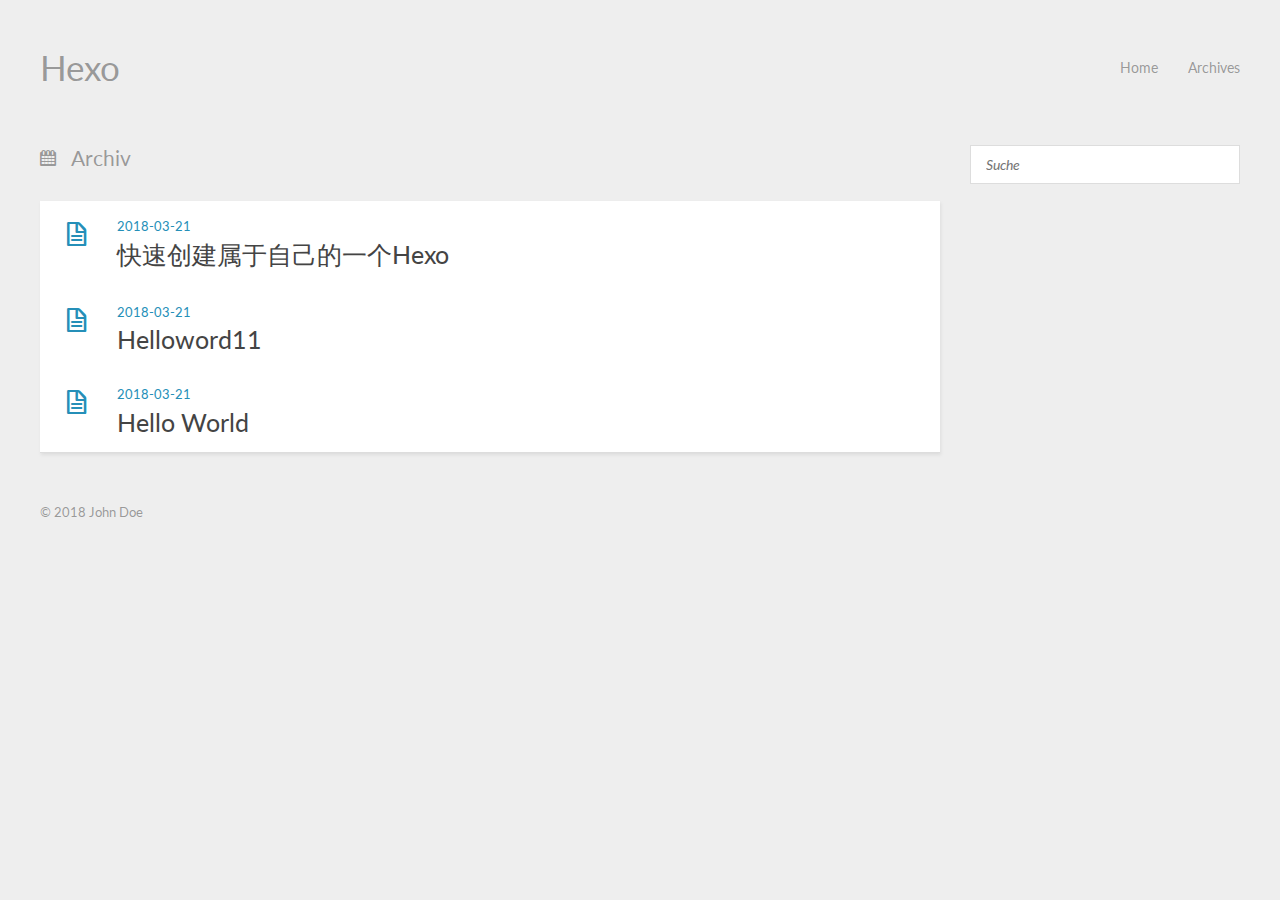
==== archives/index.html @ dbaaf826 "Site updated: 2018-03-22 11:46:03" ====
<!DOCTYPE HTML>
<html>
<head>
  <meta charset="utf-8">
  
  <title>Archiv | Hexo</title>
  <meta name="author" content="John Doe">
  
  
  <meta name="viewport" content="width=device-width, initial-scale=1, maximum-scale=1">

  
  <meta property="og:site_name" content="Hexo"/>

  
    <meta property="og:image" content=""/>
  

  <link href="/favicon.png" rel="icon">
  <link rel="alternate" href="/atom.xml" title="Hexo" type="application/atom+xml">
  <link rel="stylesheet" href="/css/style.css" media="screen" type="text/css">
  <!--[if lt IE 9]><script src="//html5shiv.googlecode.com/svn/trunk/html5.js"></script><![endif]-->
  

</head>


<body>
  <header id="header" class="inner"><div class="alignleft">
  <h1><a href="/">Hexo</a></h1>
  <h2><a href="/"></a></h2>
</div>
<nav id="main-nav" class="alignright">
  <ul>
    
      <li><a href="/">Home</a></li>
    
      <li><a href="/archives">Archives</a></li>
    
  </ul>
  <div class="clearfix"></div>
</nav>
<div class="clearfix"></div>
</header>
  <div id="content" class="inner">
    <div id="main-col" class="alignleft"><div id="wrapper">
<h2 class="archive-title">Archiv</h2>


  <div class="archive">
    
      <article class="post">
        <div class="post-content">
          <header>
            <div class="icon"></div>
            <time datetime="2018-03-21T10:41:30.000Z"><a href="/2018/03/21/文章标题/">2018-03-21</a></time>
            
              <h1 class="title"><a href="/2018/03/21/文章标题/">快速创建属于自己的一个Hexo</a></h1>
            
          </header>
        </div>
      </article>
    
      <article class="post">
        <div class="post-content">
          <header>
            <div class="icon"></div>
            <time datetime="2018-03-21T09:55:42.000Z"><a href="/2018/03/21/Helloword11/">2018-03-21</a></time>
            
              <h1 class="title"><a href="/2018/03/21/Helloword11/">Helloword11</a></h1>
            
          </header>
        </div>
      </article>
    
      <article class="post">
        <div class="post-content">
          <header>
            <div class="icon"></div>
            <time datetime="2018-03-21T09:54:23.000Z"><a href="/2018/03/21/hello-world/">2018-03-21</a></time>
            
              <h1 class="title"><a href="/2018/03/21/hello-world/">Hello World</a></h1>
            
          </header>
        </div>
      </article>
    
  </div>
</div></div>
    <aside id="sidebar" class="alignright">
  <div class="search">
  <form action="//google.com/search" method="get" accept-charset="utf-8">
    <input type="search" name="q" results="0" placeholder="Suche">
    <input type="hidden" name="q" value="site:yoursite.com">
  </form>
</div>

  

  
</aside>
    <div class="clearfix"></div>
  </div>
  <footer id="footer" class="inner"><div class="alignleft">
  
  &copy; 2018 John Doe
  
</div>
<div class="clearfix"></div></footer>
  <script src="//ajax.googleapis.com/ajax/libs/jquery/2.0.3/jquery.min.js"></script>
<script src="/js/jquery.imagesloaded.min.js"></script>
<script src="/js/gallery.js"></script>




<link rel="stylesheet" href="/fancybox/jquery.fancybox.css" media="screen" type="text/css">
<script src="/fancybox/jquery.fancybox.pack.js"></script>
<script type="text/javascript">
(function($){
  $('.fancybox').fancybox();
})(jQuery);
</script>

</body>
</html>
---- css/style.css ----
@import url("//fonts.googleapis.com/css?family=Lato:400,400italic");
@font-face {
  font-family: 'FontAwesome';
  font-style: normal;
  font-weight: normal;
  src: url("font/fontawesome-webfont.eot?#iefix") format('embedded-opentype'), url("font/fontawesome-webfont.woff") format('woff'), url("font/fontawesome-webfont.ttf") format('truetype'), url("font/fontawesome-webfont.svg#FontAwesomeRegular") format('svg');
}
* {
  margin: 0;
  padding: 0;
}
body {
  background: #eee;
  color: #444;
  font-family: "Helvetica Neue", "Helvetica", Arial, sans-serif;
  font-size: 14px;
  text-shadow: 0 0 1px transparent;
}
@media screen and (max-width: 1260px) {
  body {
    margin: 0 30px;
  }
}
@media screen and (max-width: 600px) {
  body {
    font-size: 13px;
  }
}
h1,
h2,
h3,
h4,
h5,
h6 {
  font-family: "Lato", Helvetica Neue, Helvetica, Arial, sans-serif;
}
h1 {
  font-size: 1.8em;
}
h2 {
  font-size: 1.5em;
}
h3 {
  font-size: 1.3em;
}
a {
  text-decoration: none;
  color: #258fb8;
}
a:hover {
  text-decoration: underline;
}
.alignleft {
  float: left;
}
.alignright {
  float: right;
}
.clearfix {
  zoom: 1;
}
.clearfix:before,
.clearfix:after {
  content: "";
  display: table;
}
.clearfix:after {
  clear: both;
}
.inner {
  width: 1200px;
  margin: 0 auto;
}
@media screen and (max-width: 1260px) {
  .inner {
    width: 100%;
  }
}
#main-col {
  width: 900px;
}
@media screen and (max-width: 1260px) {
  #main-col {
    width: 100%;
    margin-right: -300px;
  }
}
@media screen and (max-width: 900px) {
  #main-col {
    margin-right: 0;
    float: none;
  }
}
@media screen and (max-width: 1260px) {
  #wrapper {
    margin-right: 300px;
  }
}
@media screen and (max-width: 900px) {
  #wrapper {
    margin-right: 0;
  }
}
#header {
  text-shadow: 0 0 1px #fff;
  margin: 50px auto;
}
#header a {
  color: #999;
}
#header a:hover {
  color: #258fb8;
  text-decoration: none;
}
#header h1 {
  font-weight: normal;
  font-size: 2.5em;
  line-height: 1;
}
#header h2 {
  font-weight: normal;
  font-size: 0.9em;
  line-height: 1;
  margin-top: 10px;
}
#header #main-nav {
  font-family: "Lato", Helvetica Neue, Helvetica, Arial, sans-serif;
  line-height: 2.5em;
}
#header #main-nav ul {
  list-style: none;
}
#header #main-nav ul li {
  float: left;
  margin-left: 30px;
}
article {
  -webkit-box-shadow: 1px 2px 3px #ddd;
  box-shadow: 1px 2px 3px #ddd;
  background: #fff;
}
article.page {
  padding-left: 20px;
}
article.page .icon {
  display: none;
}
article.post .icon:before {
  content: '\f016';
}
article.photo .icon:before {
  content: '\f030';
}
article.link .icon:before {
  content: '\f0c1';
}
article.link .title a:after {
  content: '\f08e';
  color: #999;
  font: 12px FontAwesome;
  padding-left: 10px;
  vertical-align: super;
}
article .post-content {
  padding: 20px 20px 15px 77px;
  margin-bottom: 50px;
  position: relative;
}
@media screen and (max-width: 600px) {
  article .post-content {
    padding-left: 20px;
  }
}
article .gallery {
  overflow: hidden;
  position: relative;
}
article .gallery:hover .control {
  opacity: 1;
  -ms-filter: none;
  filter: none;
}
article .gallery img {
  min-width: 100%;
  max-width: 100%;
  height: auto;
  position: absolute;
  top: 0;
  left: 0;
  opacity: 0;
  -ms-filter: "progid:DXImageTransform.Microsoft.Alpha(Opacity=0)";
  filter: alpha(opacity=0);
}
article .gallery .control {
  opacity: 0;
  -ms-filter: "progid:DXImageTransform.Microsoft.Alpha(Opacity=0)";
  filter: alpha(opacity=0);
  -webkit-transition: 0.3s;
  -moz-transition: 0.3s;
  -o-transition: 0.3s;
  -ms-transition: 0.3s;
  transition: 0.3s;
}
article .gallery .prev,
article .gallery .next {
  position: absolute;
  top: 0;
  width: 50%;
  height: 100%;
  cursor: pointer;
}
article .gallery .prev:before,
article .gallery .next:before {
  position: absolute;
  font: 24px/1 FontAwesome;
  text-align: center;
  width: 24px;
  text-shadow: 0 0 15px rgba(0,0,0,0.5);
  color: #fff;
  margin-top: -12px;
  top: 50%;
}
article .gallery .prev {
  left: 0;
}
article .gallery .prev:before {
  content: '\f053';
  left: 10px;
}
article .gallery .next {
  right: 0;
}
article .gallery .next:before {
  content: '\f054';
  right: 10px;
}
article header .icon {
  width: 32px;
  height: 32px;
  margin-right: 25px;
  position: absolute;
  top: 20px;
  left: 20px;
  color: #258fb8;
}
@media screen and (max-width: 600px) {
  article header .icon {
    display: none;
  }
}
article header .icon:before {
  position: absolute;
  font: 32px FontAwesome;
  top: 0;
  left: 0;
  width: 32px;
  text-align: center;
}
article header time {
  color: #999;
  font: 0.9em "Lato", Helvetica Neue, Helvetica, Arial, sans-serif;
  margin-bottom: 5px;
  display: block;
  line-height: 1;
}
article header .title {
  font-weight: normal;
}
article header .title a {
  color: #444;
}
article header .title a:hover {
  color: #258fb8;
  text-decoration: none;
}
article .entry {
  text-align: justify;
  line-height: 1.6;
}
article .entry p,
article .entry blockquote,
article .entry ul,
article .entry ol,
article .entry dl,
article .entry table,
article .entry iframe,
article .entry h3,
article .entry h4,
article .entry h5,
article .entry h6,
article .entry .video-container {
  margin-top: 15px;
}
article .entry table {
  border-collapse: collapse;
  border-spacing: 0;
  empty-cells: show;
  border: 1px solid #e2e2e2;
  width: 100%;
}
article .entry table th {
  white-space: nowrap;
  color: #444;
  font-weight: 600;
  background: #eee;
}
article .entry table td,
article .entry table th {
  border: 1px solid #e2e2e2;
  padding: 8px 16px;
  text-align: left;
}
article .entry blockquote {
  border-top: 1px solid #ddd;
  border-bottom: 1px solid #ddd;
  font-style: italic;
  font-family: "Georgia", serif;
  font-size: 1.2em;
  padding: 0 30px 15px;
  text-align: center;
}
article .entry blockquote footer {
  border-top: none;
  font-size: 0.8em;
  line-height: 1;
  margin: 20px 0 0;
  padding-top: 0;
}
article .entry blockquote footer cite:before {
  content: '—';
  color: #ccc;
  padding: 0 0.5em;
}
article .entry code,
article .entry pre {
  font-family: Monaco, Menlo, Consolas, Courier New, monospace;
}
article .entry code {
  background: #eee;
  color: #666;
  padding: 0 5px;
  margin: 0 2px;
  font-size: 0.9em;
  border: 1px solid #ddd;
  border-radius: 3px;
}
article .entry pre {
  background: #eee;
  border: 1px solid #ddd;
  margin-top: 15px;
  overflow: auto;
  padding: 7px 15px;
  border-radius: 2px;
}
article .entry pre code {
  background: none;
  padding: 0;
  margin: 0;
  border: none;
  border-radius: 0;
}
article .entry ul,
article .entry ol,
article .entry dl {
  margin-left: 20px;
}
article .entry ul ul,
article .entry ol ul,
article .entry dl ul,
article .entry ul ol,
article .entry ol ol,
article .entry dl ol,
article .entry ul dl,
article .entry ol dl,
article .entry dl dl {
  margin-top: 0;
}
article .entry h1,
article .entry h2 {
  font-weight: normal;
  border-bottom: 1px solid #ddd;
  padding-bottom: 10px;
  margin-top: 20px;
}
article .entry h3,
article .entry h4,
article .entry h5,
article .entry h6 {
  font-weight: normal;
}
article .entry img,
article .entry video {
  max-width: 100%;
  height: auto;
  border: none;
}
article .entry iframe {
  border: none;
}
article .entry .caption {
  display: block;
  margin-top: 5px;
  color: #999;
  position: relative;
  font-size: 0.9em;
  padding-left: 25px;
}
article .entry .caption:before {
  content: '\f040';
  position: absolute;
  font: 1.3em FontAwesome;
  position: absolute;
  left: 0;
  top: 3px;
}
article .entry .video-container {
  position: relative;
  padding-bottom: 56.25%;
  padding-top: 30px;
  height: 0;
  overflow: hidden;
}
article .entry .video-container iframe,
article .entry .video-container object,
article .entry .video-container embed {
  position: absolute;
  top: 0;
  left: 0;
  width: 100%;
  height: 100%;
  margin-top: 0;
}
article .entry .pullquote {
  float: right;
  border: none;
  padding: 0;
  margin: 1em 0 0.5em 1.5em;
  text-align: left;
  width: 45%;
  font-size: 1.5em;
}
article footer {
  margin-top: 15px;
  padding-top: 10px;
  border-top: 1px solid #ddd;
  color: #999;
  font-size: 0.9em;
  line-height: 16px;
  position: relative;
  min-height: 16px;
}
article footer a {
  color: #999;
}
article footer a:hover {
  color: #258fb8;
  text-decoration: none;
}
article footer a:before {
  font: 1.1em FontAwesome;
  padding-right: 10px;
  vertical-align: middle;
}
article footer a.more-link:before {
  content: '\f054';
}
article footer a.comment-link:before {
  content: '\f075';
}
article footer .categories,
article footer .tags {
  position: relative;
  padding-left: 25px;
  margin: 5px 0;
}
article footer .categories:before,
article footer .tags:before {
  position: absolute;
  font: 1.1em FontAwesome;
}
article footer .categories:before {
  content: '\f07b';
  top: 2px;
  left: 1px;
}
article footer .tags:before {
  content: '\f02b';
  top: 3px;
  left: 2px;
}
article footer .addthis {
  margin-top: 15px;
}
article footer .addthis iframe {
  margin-top: 0;
}
#comment {
  padding: 20px;
  background: #fff;
  -webkit-box-shadow: 1px 2px 3px #ddd;
  box-shadow: 1px 2px 3px #ddd;
  margin-bottom: 50px;
}
#comment .title {
  font-weight: normal;
  margin-bottom: 15px;
}
#pagination a {
  display: block;
  padding: 5px 10px;
  background: #ddd;
  color: #999;
  font-family: "Lato", Helvetica Neue, Helvetica, Arial, sans-serif;
  text-shadow: 0 0 1px #fff;
  margin-bottom: 50px;
}
#pagination a:hover {
  background: #258fb8;
  color: #fff;
  text-decoration: none;
  text-shadow: none;
}
#pagination .prev:before {
  content: '\f053';
  padding-right: 10px;
  font-family: FontAwesome;
}
#pagination .next:after {
  content: '\f054';
  padding-left: 10px;
  font-family: FontAwesome;
}
.archive-title {
  color: #999;
  font-weight: normal;
  margin-bottom: 30px;
  text-shadow: 0 0 1px #fff;
}
.archive-title:before {
  font-family: FontAwesome;
  content: '\f073';
  padding-right: 15px;
}
.archive-title.tag:before {
  content: '\f02b';
}
.archive-title.category:before {
  content: '\f07b';
}
.archive {
  -webkit-box-shadow: 1px 2px 3px #ddd;
  box-shadow: 1px 2px 3px #ddd;
  border-bottom: 1px solid #ddd;
  margin-bottom: 50px;
}
.archive article {
  -webkit-box-shadow: none;
  box-shadow: none;
}
.archive article .post-content {
  margin-bottom: 0;
}
#sidebar {
  width: 270px;
  line-height: 1.8em;
}
@media screen and (max-width: 900px) {
  #sidebar {
    float: none;
    width: 100%;
  }
}
#sidebar .widget {
  background: #fff;
  -webkit-box-shadow: 1px 2px 3px #ddd;
  box-shadow: 1px 2px 3px #ddd;
  margin-bottom: 30px;
  word-wrap: break-word;
}
#sidebar .widget .title {
  padding: 15px 20px;
  font-size: 1em;
  border-bottom: 1px solid #ddd;
  font-weight: normal;
}
#sidebar .widget .entry {
  font-size: 0.9em;
  padding: 15px 20px;
}
#sidebar .widget ul,
#sidebar .widget ol,
#sidebar .widget dl {
  list-style: none;
}
#sidebar .widget ul ul,
#sidebar .widget ol ul,
#sidebar .widget dl ul,
#sidebar .widget ul ol,
#sidebar .widget ol ol,
#sidebar .widget dl ol,
#sidebar .widget ul dl,
#sidebar .widget ol dl,
#sidebar .widget dl dl {
  list-style: disc;
  margin-left: 20px;
}
#sidebar .search {
  margin-bottom: 30px;
}
#sidebar .search input {
  background: #fff;
  font-family: "Lato", Helvetica Neue, Helvetica, Arial, sans-serif;
  font-style: italic;
  font-size: 1em;
  padding: 10px 15px;
  border: 1px solid #ddd;
  width: 100%;
  -webkit-box-sizing: border-box;
  -moz-box-sizing: border-box;
  box-sizing: border-box;
  color: #999;
}
#sidebar .search input:focus {
  color: #444;
}
#sidebar .tag small {
  margin-left: 15px;
  color: #999;
}
#sidebar .tag small:before {
  content: '(';
}
#sidebar .tag small:after {
  content: ')';
}
#sidebar .twitter li {
  border-bottom: 1px solid #ddd;
  padding: 15px 20px;
  font-size: 0.9em;
}
#sidebar .twitter li:last-of-type {
  border-bottom: none;
}
#sidebar .twitter small {
  display: block;
  margin-top: 10px;
  color: #999;
  line-height: 1;
}
#sidebar .tagcloud .entry {
  padding-right: 5px;
}
#sidebar .tagcloud a {
  margin-right: 10px;
  display: inline-block;
}
#footer {
  color: #999;
  margin-bottom: 50px;
  font: 0.9em/1.6 "Lato", Helvetica Neue, Helvetica, Arial, sans-serif;
  text-shadow: 0 0 1px #fff;
}
.entry .gist {
  background: #eee;
  border: 1px solid #ddd;
  margin-top: 15px;
  padding: 7px 15px;
  border-radius: 2px;
  text-shadow: 0 0 1px #fff;
  line-height: 1.6;
  overflow: auto;
  color: #666;
}
.entry .gist .gist-file {
  border: none;
  font-family: inherit;
  margin: 0;
  font-size: 0.9em;
}
.entry .gist .gist-file .gist-data {
  background: none;
  border-bottom: none;
}
.entry .gist .gist-file .gist-data pre {
  padding: 0 !important;
  font-family: Monaco, Menlo, Consolas, Courier New, monospace;
}
.entry .gist .gist-file .gist-meta {
  background: none;
  color: #999;
  margin-top: 5px;
  padding: 0;
  text-shadow: 0 0 1px #fff;
  font-size: 100%;
}
.entry .gist .gist-file .gist-meta a {
  color: #258fb8;
}
.entry .gist .gist-file .gist-meta a:visited {
  color: #258fb8;
}
figure.highlight {
  background: #eee;
  border: 1px solid #ddd;
  margin-top: 15px;
  padding: 7px 15px;
  border-radius: 2px;
  text-shadow: 0 0 1px #fff;
  line-height: 1.6;
  overflow: auto;
  position: relative;
  font-size: 0.9em;
}
figure.highlight figcaption {
  color: #999;
  margin-bottom: 5px;
  text-shadow: 0 0 1px #fff;
}
figure.highlight figcaption a {
  position: absolute;
  right: 15px;
}
figure.highlight pre {
  border: none;
  padding: 0;
  margin: 0;
}
figure.highlight table {
  margin-top: 0;
  border-spacing: 0;
}
figure.highlight .gutter {
  color: #999;
  padding-right: 15px;
  border-right: 1px solid #ddd;
  text-align: right;
}
figure.highlight .code {
  padding-left: 15px;
  border-left: 1px solid #fff;
  color: #666;
}
figure.highlight .line {
  height: 20px;
}
figure.highlight .line.marked {
  background: #d6d6d6;
}
pre .comment,
pre .template_comment,
pre .diff .header,
pre .doctype,
pre .pi,
pre .lisp .string,
pre .javadoc {
  color: #93a1a1;
  font-style: italic;
}
pre .keyword,
pre .winutils,
pre .method,
pre .addition,
pre .css .tag,
pre .request,
pre .status,
pre .nginx .title {
  color: #859900;
}
pre .number,
pre .command,
pre .string,
pre .tag .value,
pre .phpdoc,
pre .tex .formula,
pre .regexp,
pre .hexcolor {
  color: #2aa198;
}
pre .title,
pre .localvars,
pre .chunk,
pre .decorator,
pre .built_in,
pre .identifier,
pre .vhdl,
pre .literal,
pre .id {
  color: #268bd2;
}
pre .attribute,
pre .variable,
pre .lisp .body,
pre .smalltalk .number,
pre .constant,
pre .class .title,
pre .parent,
pre .haskell .type {
  color: #b58900;
}
pre .preprocessor,
pre .preprocessor .keyword,
pre .shebang,
pre .symbol,
pre .symbol .string,
pre .diff .change,
pre .special,
pre .attr_selector,
pre .important,
pre .subst,
pre .cdata,
pre .clojure .title {
  color: #cb4b16;
}
pre .deletion {
  color: #dc322f;
}
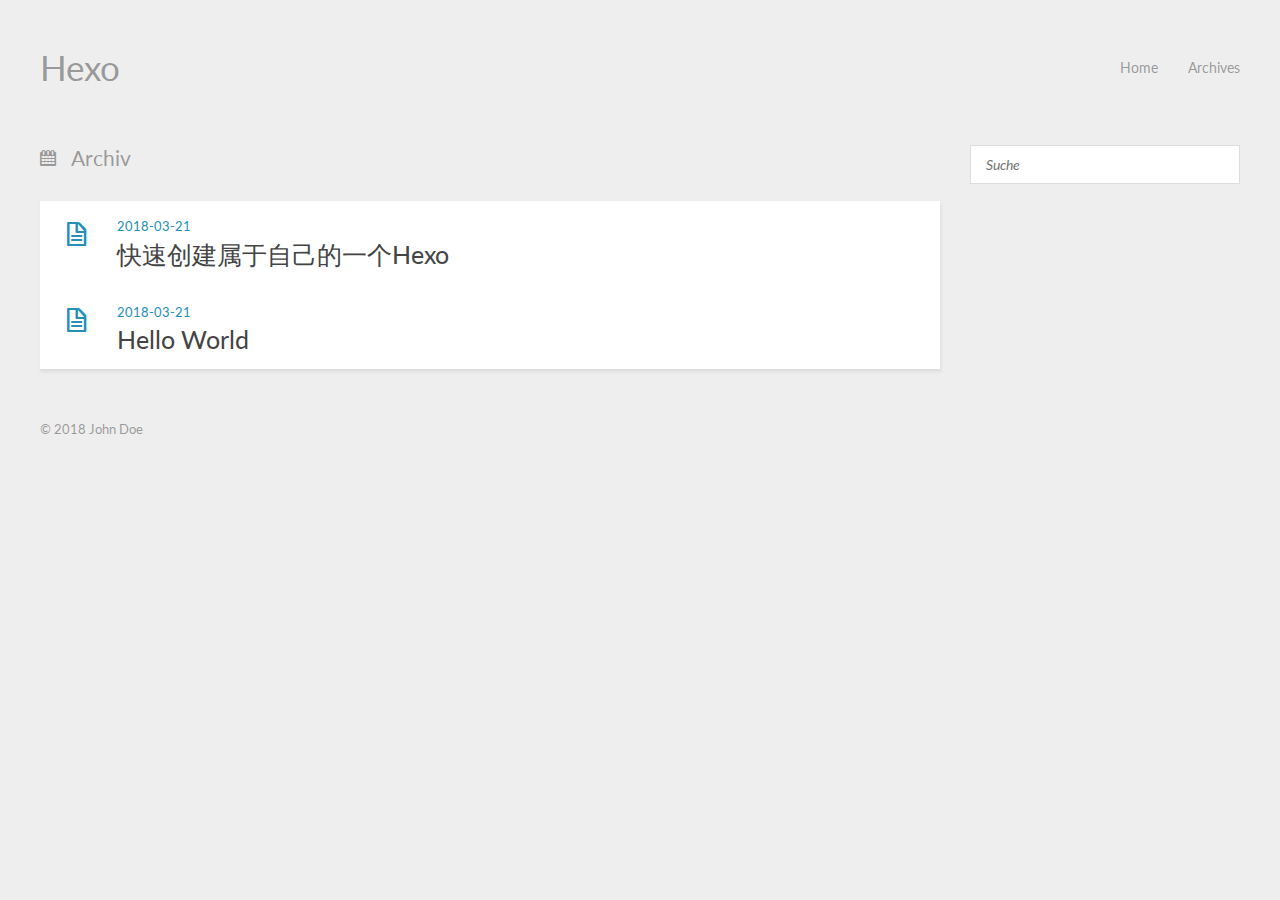
==== commit 88fd5b6f: "Site updated: 2018-03-22 11:50:17" ====
--- a/archives/index.html
+++ b/archives/index.html
@@ -65,21 +65,9 @@
         <div class="post-content">
           <header>
             <div class="icon"></div>
-            <time datetime="2018-03-21T09:55:42.000Z"><a href="/2018/03/21/Helloword11/">2018-03-21</a></time>
+            <time datetime="2018-03-21T09:54:23.000Z"><a href="/2018/03/21/caizhechengzi/">2018-03-21</a></time>
             
-              <h1 class="title"><a href="/2018/03/21/Helloword11/">Helloword11</a></h1>
-            
-          </header>
-        </div>
-      </article>
-    
-      <article class="post">
-        <div class="post-content">
-          <header>
-            <div class="icon"></div>
-            <time datetime="2018-03-21T09:54:23.000Z"><a href="/2018/03/21/hello-world/">2018-03-21</a></time>
-            
-              <h1 class="title"><a href="/2018/03/21/hello-world/">Hello World</a></h1>
+              <h1 class="title"><a href="/2018/03/21/caizhechengzi/">Hello World</a></h1>
             
           </header>
         </div>
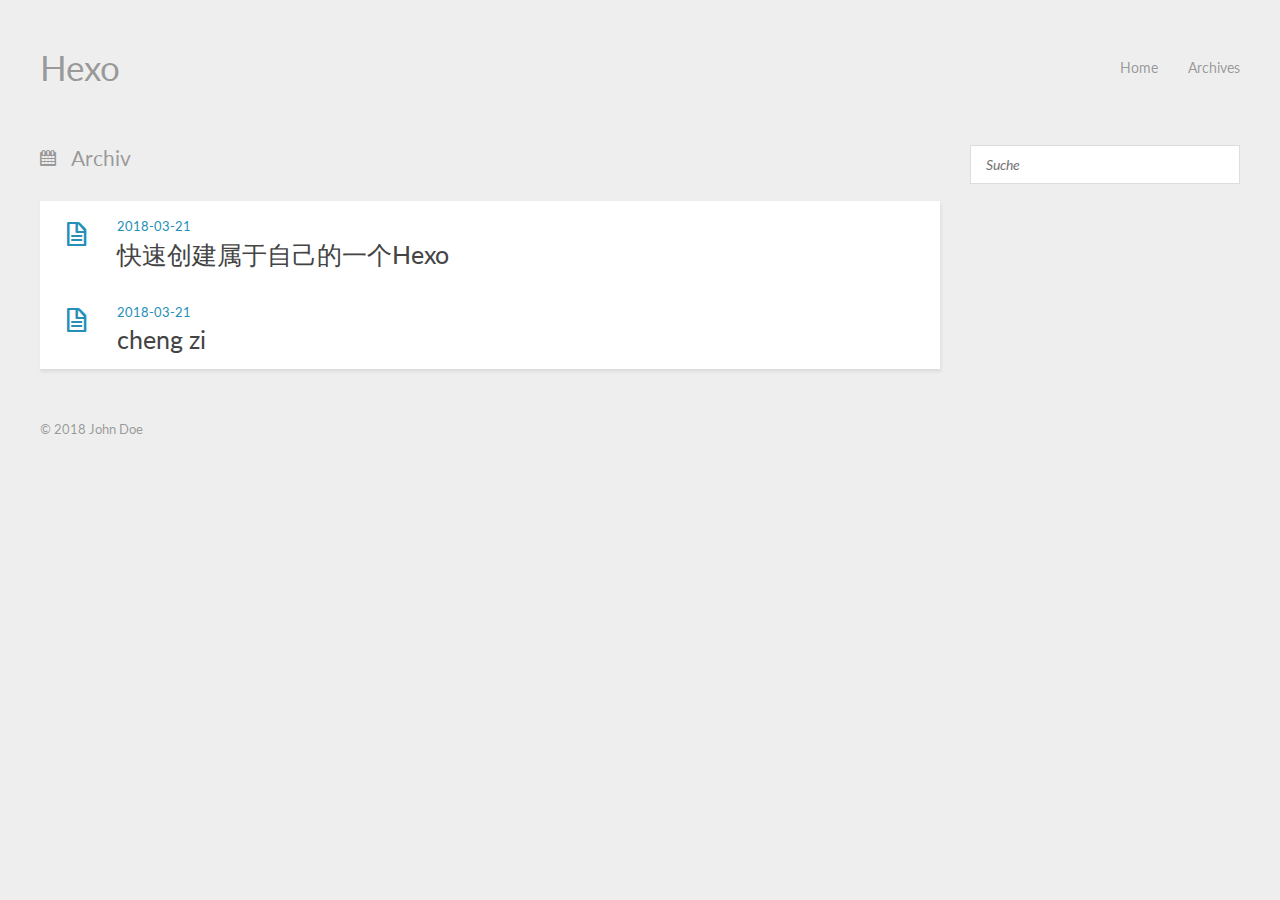
==== commit 09f8d4ba: "Site updated: 2018-03-22 11:52:51" ====
--- a/archives/index.html
+++ b/archives/index.html
@@ -67,7 +67,7 @@
             <div class="icon"></div>
             <time datetime="2018-03-21T09:54:23.000Z"><a href="/2018/03/21/caizhechengzi/">2018-03-21</a></time>
             
-              <h1 class="title"><a href="/2018/03/21/caizhechengzi/">Hello World</a></h1>
+              <h1 class="title"><a href="/2018/03/21/caizhechengzi/">cheng zi</a></h1>
             
           </header>
         </div>
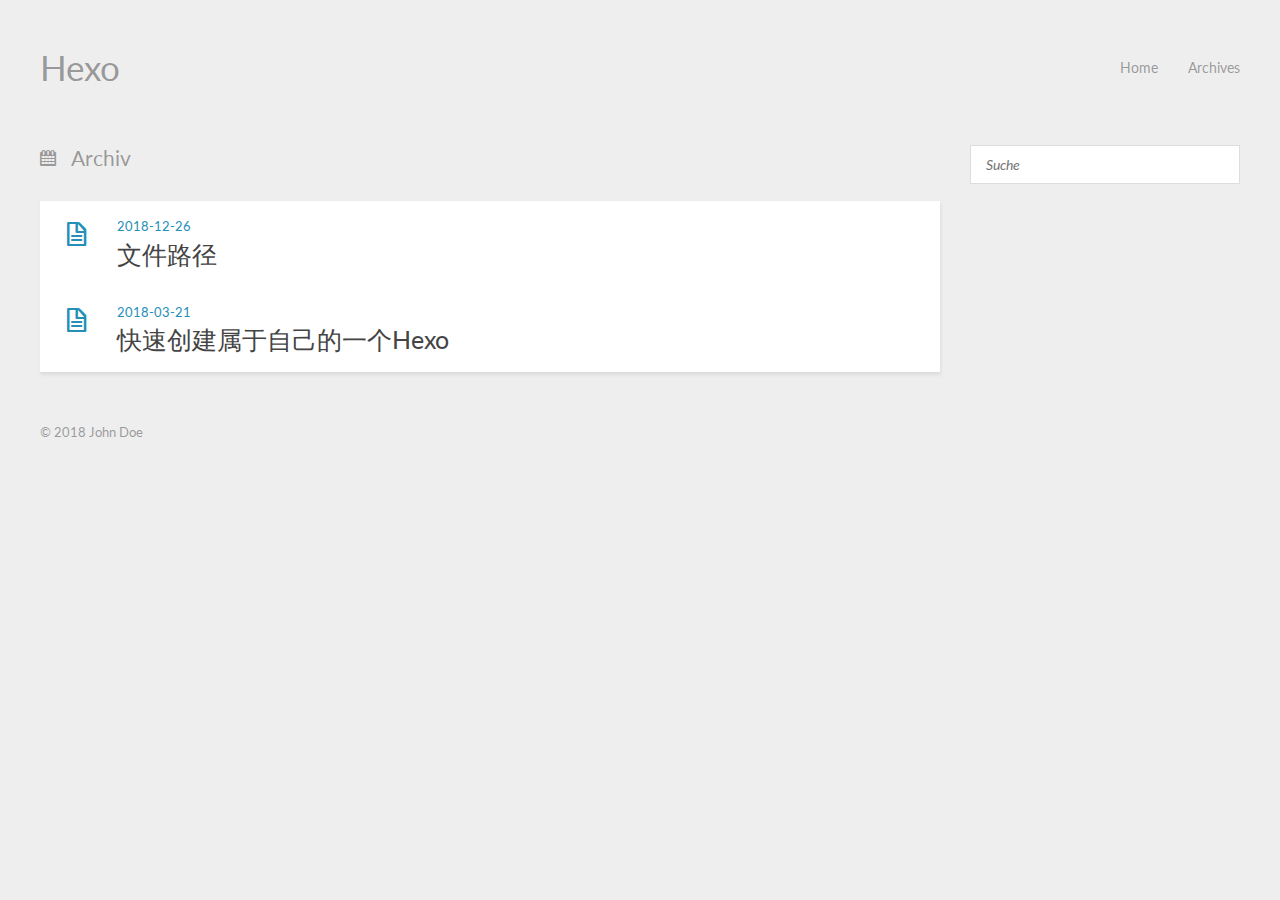
==== commit 8a9e597b: "Site updated: 2018-12-26 11:29:54" ====
--- a/archives/index.html
+++ b/archives/index.html
@@ -53,9 +53,9 @@
         <div class="post-content">
           <header>
             <div class="icon"></div>
-            <time datetime="2018-03-21T10:41:30.000Z"><a href="/2018/03/21/文章标题/">2018-03-21</a></time>
+            <time datetime="2018-12-26T03:27:21.000Z"><a href="/2018/12/26/文件路径/">2018-12-26</a></time>
             
-              <h1 class="title"><a href="/2018/03/21/文章标题/">快速创建属于自己的一个Hexo</a></h1>
+              <h1 class="title"><a href="/2018/12/26/文件路径/">文件路径</a></h1>
             
           </header>
         </div>
@@ -65,9 +65,9 @@
         <div class="post-content">
           <header>
             <div class="icon"></div>
-            <time datetime="2018-03-21T09:54:23.000Z"><a href="/2018/03/21/caizhechengzi/">2018-03-21</a></time>
+            <time datetime="2018-03-21T10:41:30.000Z"><a href="/2018/03/21/文章标题/">2018-03-21</a></time>
             
-              <h1 class="title"><a href="/2018/03/21/caizhechengzi/">cheng zi</a></h1>
+              <h1 class="title"><a href="/2018/03/21/文章标题/">快速创建属于自己的一个Hexo</a></h1>
             
           </header>
         </div>
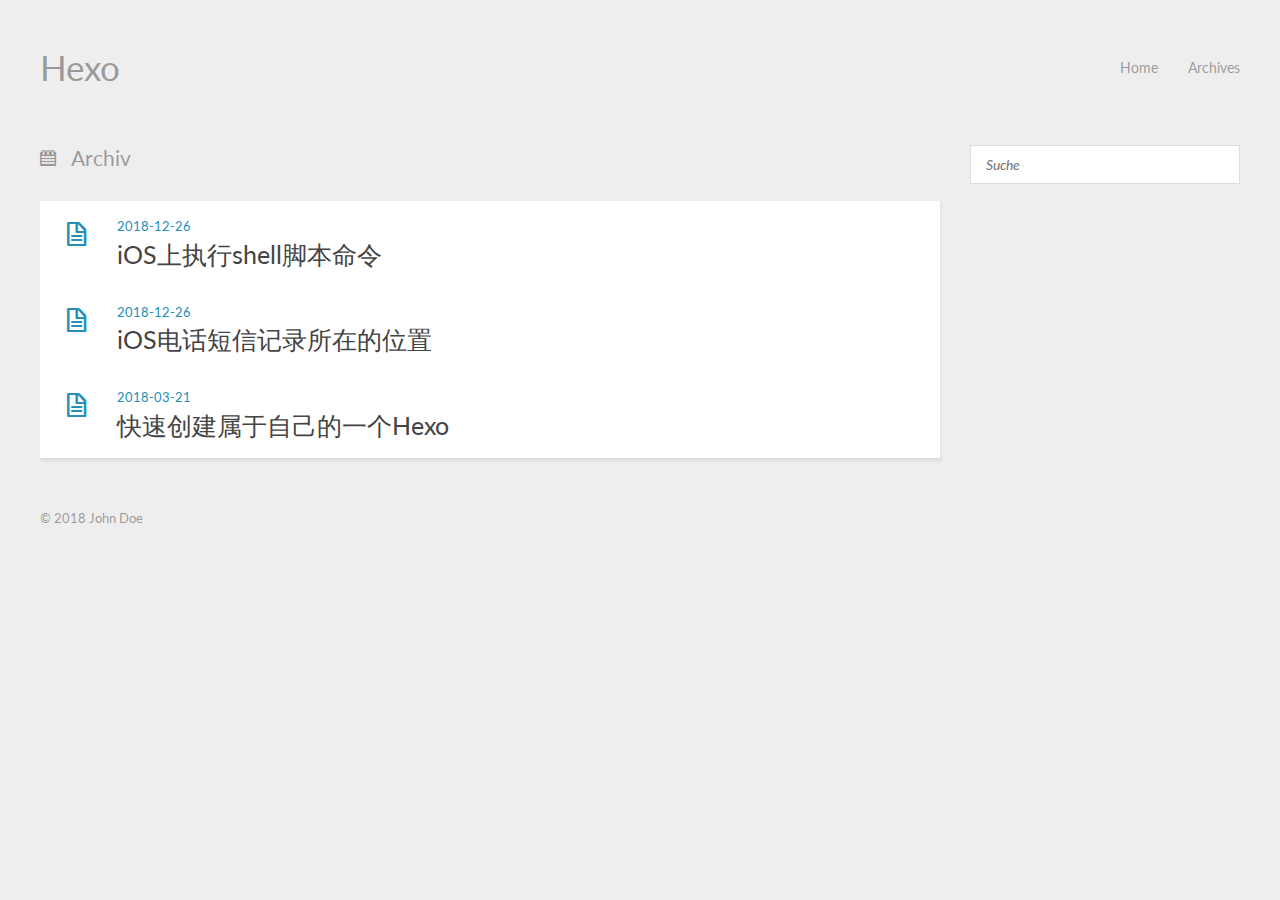
==== commit 58ca0317: "Site updated: 2018-12-26 12:02:58" ====
--- a/archives/index.html
+++ b/archives/index.html
@@ -53,9 +53,21 @@
         <div class="post-content">
           <header>
             <div class="icon"></div>
+            <time datetime="2018-12-26T03:44:30.000Z"><a href="/2018/12/26/iOS上执行shell脚本命令/">2018-12-26</a></time>
+            
+              <h1 class="title"><a href="/2018/12/26/iOS上执行shell脚本命令/">iOS上执行shell脚本命令</a></h1>
+            
+          </header>
+        </div>
+      </article>
+    
+      <article class="post">
+        <div class="post-content">
+          <header>
+            <div class="icon"></div>
             <time datetime="2018-12-26T03:27:21.000Z"><a href="/2018/12/26/文件路径/">2018-12-26</a></time>
             
-              <h1 class="title"><a href="/2018/12/26/文件路径/">文件路径</a></h1>
+              <h1 class="title"><a href="/2018/12/26/文件路径/">iOS电话短信记录所在的位置</a></h1>
             
           </header>
         </div>
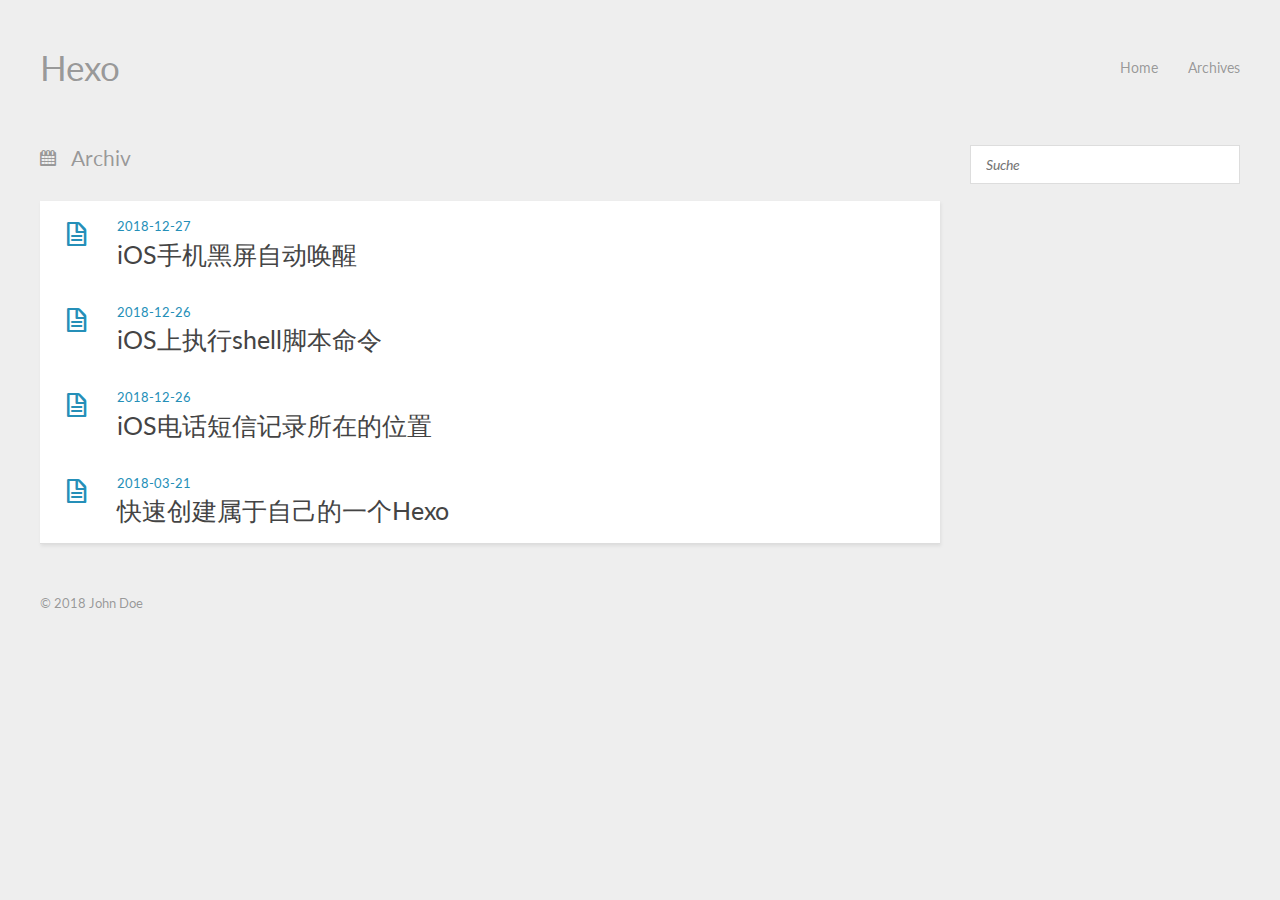
==== commit be4e790f: "Site updated: 2018-12-27 10:25:19" ====
--- a/archives/index.html
+++ b/archives/index.html
@@ -48,6 +48,18 @@
 
 
   <div class="archive">
+    
+      <article class="post">
+        <div class="post-content">
+          <header>
+            <div class="icon"></div>
+            <time datetime="2018-12-27T02:10:44.000Z"><a href="/2018/12/27/手机黑屏自动唤醒/">2018-12-27</a></time>
+            
+              <h1 class="title"><a href="/2018/12/27/手机黑屏自动唤醒/">iOS手机黑屏自动唤醒</a></h1>
+            
+          </header>
+        </div>
+      </article>
     
       <article class="post">
         <div class="post-content">
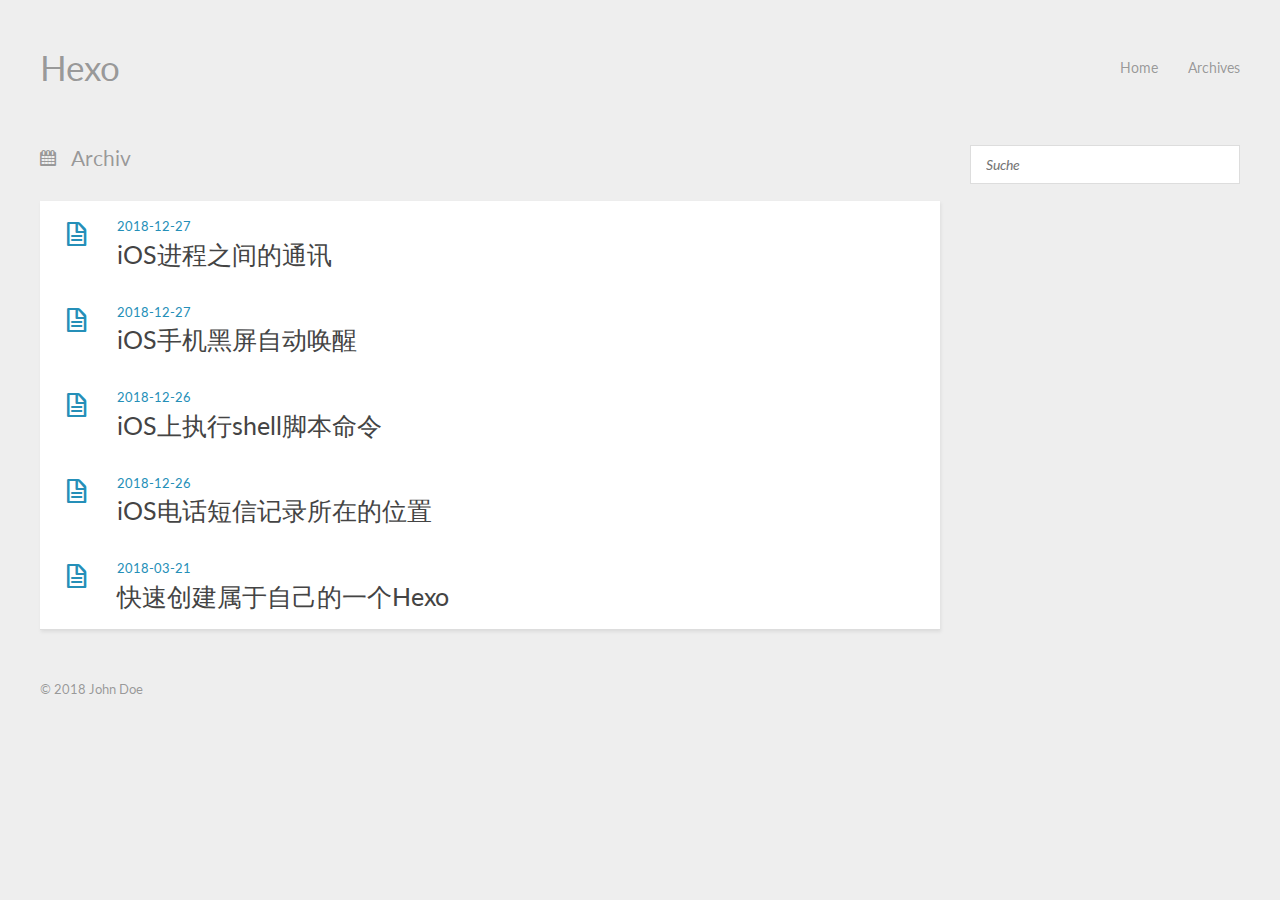
==== commit 2de863a1: "Site updated: 2018-12-27 14:47:10" ====
--- a/archives/index.html
+++ b/archives/index.html
@@ -48,6 +48,18 @@
 
 
   <div class="archive">
+    
+      <article class="post">
+        <div class="post-content">
+          <header>
+            <div class="icon"></div>
+            <time datetime="2018-12-27T04:10:30.000Z"><a href="/2018/12/27/iOS进程之间的通讯/">2018-12-27</a></time>
+            
+              <h1 class="title"><a href="/2018/12/27/iOS进程之间的通讯/">iOS进程之间的通讯</a></h1>
+            
+          </header>
+        </div>
+      </article>
     
       <article class="post">
         <div class="post-content">
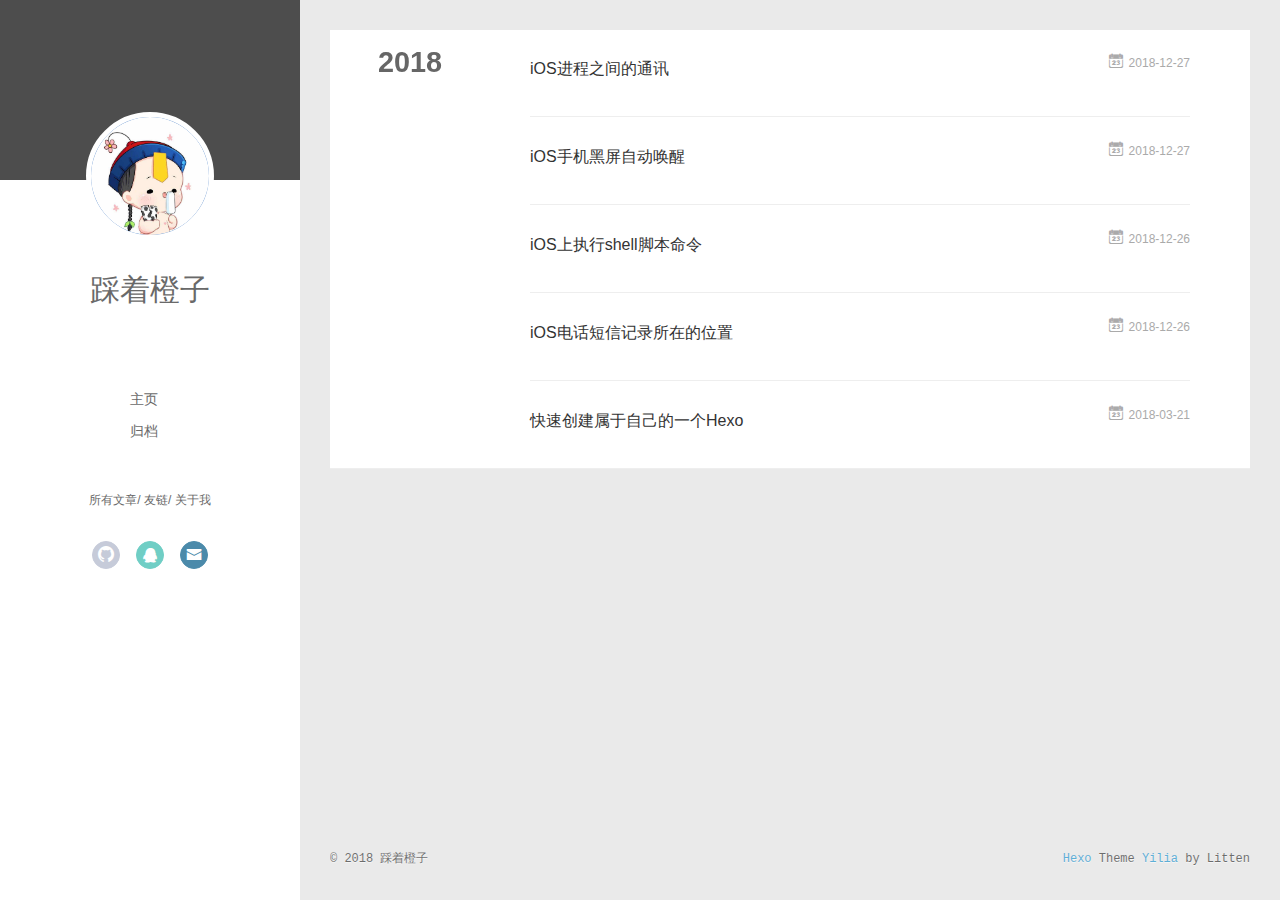
==== commit fd190485: "Site updated: 2018-12-27 17:04:24" ====
--- a/archives/index.html
+++ b/archives/index.html
@@ -1,150 +1,518 @@
-<!DOCTYPE HTML>
+<!DOCTYPE html>
 <html>
 <head>
   <meta charset="utf-8">
   
-  <title>Archiv | Hexo</title>
-  <meta name="author" content="John Doe">
-  
-  
+  <meta name="renderer" content="webkit">
+  <meta http-equiv="X-UA-Compatible" content="IE=edge" >
+  <link rel="dns-prefetch" href="http://yoursite.com">
+  <title>Archives | Hexo</title>
   <meta name="viewport" content="width=device-width, initial-scale=1, maximum-scale=1">
-
-  
-  <meta property="og:site_name" content="Hexo"/>
-
-  
-    <meta property="og:image" content=""/>
-  
-
-  <link href="/favicon.png" rel="icon">
-  <link rel="alternate" href="/atom.xml" title="Hexo" type="application/atom+xml">
-  <link rel="stylesheet" href="/css/style.css" media="screen" type="text/css">
-  <!--[if lt IE 9]><script src="//html5shiv.googlecode.com/svn/trunk/html5.js"></script><![endif]-->
+  <meta property="og:type" content="website">
+<meta property="og:title" content="Hexo">
+<meta property="og:url" content="http://yoursite.com/archives/index.html">
+<meta property="og:site_name" content="Hexo">
+<meta name="twitter:card" content="summary">
+<meta name="twitter:title" content="Hexo">
+  
+    <link rel="alternative" href="/atom.xml" title="Hexo" type="application/atom+xml">
+  
+  
+    <link rel="icon" href="/favicon.png">
+  
+  <link rel="stylesheet" type="text/css" href="/./main.0cf68a.css">
+  <style type="text/css">
+  
+    #container.show {
+      background: linear-gradient(200deg,#a0cfe4,#e8c37e);
+    }
+  </style>
+  
+
   
 
 </head>
 
-
 <body>
-  <header id="header" class="inner"><div class="alignleft">
-  <h1><a href="/">Hexo</a></h1>
-  <h2><a href="/"></a></h2>
+  <div id="container" q-class="show:isCtnShow">
+    <canvas id="anm-canvas" class="anm-canvas"></canvas>
+    <div class="left-col" q-class="show:isShow">
+      
+<div class="overlay" style="background: #4d4d4d"></div>
+<div class="intrude-less">
+	<header id="header" class="inner">
+		<a href="/" class="profilepic">
+			<img src="/assets/img/xjs.jpg" class="js-avatar">
+		</a>
+		<hgroup>
+		  <h1 class="header-author"><a href="/">踩着橙子</a></h1>
+		</hgroup>
+		
+
+		<nav class="header-menu">
+			<ul>
+			
+				<li><a href="/">主页</a></li>
+	        
+				<li><a href="/archives">归档</a></li>
+	        
+			</ul>
+		</nav>
+		<nav class="header-smart-menu">
+    		
+    			
+    			<a q-on="click: openSlider(e, 'innerArchive')" href="javascript:void(0)">所有文章</a>
+    			
+            
+    			
+    			<a q-on="click: openSlider(e, 'friends')" href="javascript:void(0)">友链</a>
+    			
+            
+    			
+    			<a q-on="click: openSlider(e, 'aboutme')" href="javascript:void(0)">关于我</a>
+    			
+            
+		</nav>
+		<nav class="header-nav">
+			<div class="social">
+				
+					<a class="github" target="_blank" href="https://github.com/wangyimt88" title="github"><i class="icon-github"></i></a>
+		        
+					<a class="qq" target="_blank" href="/information" title="qq"><i class="icon-qq"></i></a>
+		        
+					<a class="mail" target="_blank" href="/information" title="mail"><i class="icon-mail"></i></a>
+		        
+			</div>
+		</nav>
+	</header>		
 </div>
-<nav id="main-nav" class="alignright">
-  <ul>
-    
-      <li><a href="/">Home</a></li>
-    
-      <li><a href="/archives">Archives</a></li>
-    
-  </ul>
-  <div class="clearfix"></div>
+
+    </div>
+    <div class="mid-col" q-class="show:isShow,hide:isShow|isFalse">
+      
+<nav id="mobile-nav">
+  	<div class="overlay js-overlay" style="background: #4d4d4d"></div>
+	<div class="btnctn js-mobile-btnctn">
+  		<div class="slider-trigger list" q-on="click: openSlider(e)"><i class="icon icon-sort"></i></div>
+	</div>
+	<div class="intrude-less">
+		<header id="header" class="inner">
+			<div class="profilepic">
+				<img src="/assets/img/xjs.jpg" class="js-avatar">
+			</div>
+			<hgroup>
+			  <h1 class="header-author js-header-author">踩着橙子</h1>
+			</hgroup>
+			
+			
+			
+				
+			
+				
+			
+			
+			
+			<nav class="header-nav">
+				<div class="social">
+					
+						<a class="github" target="_blank" href="https://github.com/wangyimt88" title="github"><i class="icon-github"></i></a>
+			        
+						<a class="qq" target="_blank" href="/information" title="qq"><i class="icon-qq"></i></a>
+			        
+						<a class="mail" target="_blank" href="/information" title="mail"><i class="icon-mail"></i></a>
+			        
+				</div>
+			</nav>
+
+			<nav class="header-menu js-header-menu">
+				<ul style="width: 50%">
+				
+				
+					<li style="width: 50%"><a href="/">主页</a></li>
+		        
+					<li style="width: 50%"><a href="/archives">归档</a></li>
+		        
+				</ul>
+			</nav>
+		</header>				
+	</div>
+	<div class="mobile-mask" style="display:none" q-show="isShow"></div>
 </nav>
-<div class="clearfix"></div>
-</header>
-  <div id="content" class="inner">
-    <div id="main-col" class="alignleft"><div id="wrapper">
-<h2 class="archive-title">Archiv</h2>
-
-
-  <div class="archive">
-    
-      <article class="post">
-        <div class="post-content">
-          <header>
-            <div class="icon"></div>
-            <time datetime="2018-12-27T04:10:30.000Z"><a href="/2018/12/27/iOS进程之间的通讯/">2018-12-27</a></time>
+
+      <div id="wrapper" class="body-wrap">
+        <div class="menu-l">
+          <div class="canvas-wrap">
+            <canvas data-colors="#eaeaea" data-sectionHeight="100" data-contentId="js-content" id="myCanvas1" class="anm-canvas"></canvas>
+          </div>
+          <div id="js-content" class="content-ll">
             
-              <h1 class="title"><a href="/2018/12/27/iOS进程之间的通讯/">iOS进程之间的通讯</a></h1>
+  
+  
+    
+    
+      
+      
+      <section class="archives-wrap">
+        <div class="archive-year-wrap">
+          <a href="/archives/2018" class="archive-year">2018</a>
+        </div>
+        <div class="archives">
+    
+    <article class="archive-article archive-type-post">
+  <div class="archive-article-inner">
+    <header class="archive-article-header">
+      	<div class="article-meta">
+	      	<a href="/2018/12/27/iOS进程之间的通讯/" class="archive-article-date">
+  	<time datetime="2018-12-27T04:10:30.000Z" itemprop="datePublished"><i class="icon-calendar icon"></i>2018-12-27</time>
+</a>
+        </div>
+    	 
+  
+    <h1 itemprop="name">
+      <a class="archive-article-title" href="/2018/12/27/iOS进程之间的通讯/">iOS进程之间的通讯</a>
+    </h1>
+  
+
+        <div class="article-info info-on-right">
+          
+          
+
+        </div>
+        <div class="clearfix"></div>
+    </header>
+  </div>
+</article>
+  
+    
+    
+    <article class="archive-article archive-type-post">
+  <div class="archive-article-inner">
+    <header class="archive-article-header">
+      	<div class="article-meta">
+	      	<a href="/2018/12/27/手机黑屏自动唤醒/" class="archive-article-date">
+  	<time datetime="2018-12-27T02:10:44.000Z" itemprop="datePublished"><i class="icon-calendar icon"></i>2018-12-27</time>
+</a>
+        </div>
+    	 
+  
+    <h1 itemprop="name">
+      <a class="archive-article-title" href="/2018/12/27/手机黑屏自动唤醒/">iOS手机黑屏自动唤醒</a>
+    </h1>
+  
+
+        <div class="article-info info-on-right">
+          
+          
+
+        </div>
+        <div class="clearfix"></div>
+    </header>
+  </div>
+</article>
+  
+    
+    
+    <article class="archive-article archive-type-post">
+  <div class="archive-article-inner">
+    <header class="archive-article-header">
+      	<div class="article-meta">
+	      	<a href="/2018/12/26/iOS上执行shell脚本命令/" class="archive-article-date">
+  	<time datetime="2018-12-26T03:44:30.000Z" itemprop="datePublished"><i class="icon-calendar icon"></i>2018-12-26</time>
+</a>
+        </div>
+    	 
+  
+    <h1 itemprop="name">
+      <a class="archive-article-title" href="/2018/12/26/iOS上执行shell脚本命令/">iOS上执行shell脚本命令</a>
+    </h1>
+  
+
+        <div class="article-info info-on-right">
+          
+          
+
+        </div>
+        <div class="clearfix"></div>
+    </header>
+  </div>
+</article>
+  
+    
+    
+    <article class="archive-article archive-type-post">
+  <div class="archive-article-inner">
+    <header class="archive-article-header">
+      	<div class="article-meta">
+	      	<a href="/2018/12/26/文件路径/" class="archive-article-date">
+  	<time datetime="2018-12-26T03:27:21.000Z" itemprop="datePublished"><i class="icon-calendar icon"></i>2018-12-26</time>
+</a>
+        </div>
+    	 
+  
+    <h1 itemprop="name">
+      <a class="archive-article-title" href="/2018/12/26/文件路径/">iOS电话短信记录所在的位置</a>
+    </h1>
+  
+
+        <div class="article-info info-on-right">
+          
+          
+
+        </div>
+        <div class="clearfix"></div>
+    </header>
+  </div>
+</article>
+  
+    
+    
+    <article class="archive-article archive-type-post">
+  <div class="archive-article-inner">
+    <header class="archive-article-header">
+      	<div class="article-meta">
+	      	<a href="/2018/03/21/文章标题/" class="archive-article-date">
+  	<time datetime="2018-03-21T10:41:30.000Z" itemprop="datePublished"><i class="icon-calendar icon"></i>2018-03-21</time>
+</a>
+        </div>
+    	 
+  
+    <h1 itemprop="name">
+      <a class="archive-article-title" href="/2018/03/21/文章标题/">快速创建属于自己的一个Hexo</a>
+    </h1>
+  
+
+        <div class="article-info info-on-right">
+          
+          
+
+        </div>
+        <div class="clearfix"></div>
+    </header>
+  </div>
+</article>
+  
+  
+    </div></section>
+  
+
+    
+
+
+          </div>
+        </div>
+      </div>
+      <footer id="footer">
+  <div class="outer">
+    <div id="footer-info">
+    	<div class="footer-left">
+    		&copy; 2018 踩着橙子
+    	</div>
+      	<div class="footer-right">
+      		<a href="http://hexo.io/" target="_blank">Hexo</a>  Theme <a href="https://github.com/litten/hexo-theme-yilia" target="_blank">Yilia</a> by Litten
+      	</div>
+    </div>
+  </div>
+</footer>
+    </div>
+    <script>
+	var yiliaConfig = {
+		mathjax: false,
+		isHome: false,
+		isPost: false,
+		isArchive: true,
+		isTag: false,
+		isCategory: false,
+		open_in_new: false,
+		toc_hide_index: true,
+		root: "/",
+		innerArchive: true,
+		showTags: false
+	}
+</script>
+
+<script>!function(t){function n(e){if(r[e])return r[e].exports;var i=r[e]={exports:{},id:e,loaded:!1};return t[e].call(i.exports,i,i.exports,n),i.loaded=!0,i.exports}var r={};n.m=t,n.c=r,n.p="./",n(0)}([function(t,n,r){r(195),t.exports=r(191)},function(t,n,r){var e=r(3),i=r(52),o=r(27),u=r(28),c=r(53),f="prototype",a=function(t,n,r){var s,l,h,v,p=t&a.F,d=t&a.G,y=t&a.S,g=t&a.P,b=t&a.B,m=d?e:y?e[n]||(e[n]={}):(e[n]||{})[f],x=d?i:i[n]||(i[n]={}),w=x[f]||(x[f]={});d&&(r=n);for(s in r)l=!p&&m&&void 0!==m[s],h=(l?m:r)[s],v=b&&l?c(h,e):g&&"function"==typeof h?c(Function.call,h):h,m&&u(m,s,h,t&a.U),x[s]!=h&&o(x,s,v),g&&w[s]!=h&&(w[s]=h)};e.core=i,a.F=1,a.G=2,a.S=4,a.P=8,a.B=16,a.W=32,a.U=64,a.R=128,t.exports=a},function(t,n,r){var e=r(6);t.exports=function(t){if(!e(t))throw TypeError(t+" is not an object!");return t}},function(t,n){var r=t.exports="undefined"!=typeof window&&window.Math==Math?window:"undefined"!=typeof self&&self.Math==Math?self:Function("return this")();"number"==typeof __g&&(__g=r)},function(t,n){t.exports=function(t){try{return!!t()}catch(t){return!0}}},function(t,n){var r=t.exports="undefined"!=typeof window&&window.Math==Math?window:"undefined"!=typeof self&&self.Math==Math?self:Function("return this")();"number"==typeof __g&&(__g=r)},function(t,n){t.exports=function(t){return"object"==typeof t?null!==t:"function"==typeof t}},function(t,n,r){var e=r(126)("wks"),i=r(76),o=r(3).Symbol,u="function"==typeof o;(t.exports=function(t){return e[t]||(e[t]=u&&o[t]||(u?o:i)("Symbol."+t))}).store=e},function(t,n){var r={}.hasOwnProperty;t.exports=function(t,n){return r.call(t,n)}},function(t,n,r){var e=r(94),i=r(33);t.exports=function(t){return e(i(t))}},function(t,n,r){t.exports=!r(4)(function(){return 7!=Object.defineProperty({},"a",{get:function(){return 7}}).a})},function(t,n,r){var e=r(2),i=r(167),o=r(50),u=Object.defineProperty;n.f=r(10)?Object.defineProperty:function(t,n,r){if(e(t),n=o(n,!0),e(r),i)try{return u(t,n,r)}catch(t){}if("get"in r||"set"in r)throw TypeError("Accessors not supported!");return"value"in r&&(t[n]=r.value),t}},function(t,n,r){t.exports=!r(18)(function(){return 7!=Object.defineProperty({},"a",{get:function(){return 7}}).a})},function(t,n,r){var e=r(14),i=r(22);t.exports=r(12)?function(t,n,r){return e.f(t,n,i(1,r))}:function(t,n,r){return t[n]=r,t}},function(t,n,r){var e=r(20),i=r(58),o=r(42),u=Object.defineProperty;n.f=r(12)?Object.defineProperty:function(t,n,r){if(e(t),n=o(n,!0),e(r),i)try{return u(t,n,r)}catch(t){}if("get"in r||"set"in r)throw TypeError("Accessors not supported!");return"value"in r&&(t[n]=r.value),t}},function(t,n,r){var e=r(40)("wks"),i=r(23),o=r(5).Symbol,u="function"==typeof o;(t.exports=function(t){return e[t]||(e[t]=u&&o[t]||(u?o:i)("Symbol."+t))}).store=e},function(t,n,r){var e=r(67),i=Math.min;t.exports=function(t){return t>0?i(e(t),9007199254740991):0}},function(t,n,r){var e=r(46);t.exports=function(t){return Object(e(t))}},function(t,n){t.exports=function(t){try{return!!t()}catch(t){return!0}}},function(t,n,r){var e=r(63),i=r(34);t.exports=Object.keys||function(t){return e(t,i)}},function(t,n,r){var e=r(21);t.exports=function(t){if(!e(t))throw TypeError(t+" is not an object!");return t}},function(t,n){t.exports=function(t){return"object"==typeof t?null!==t:"function"==typeof t}},function(t,n){t.exports=function(t,n){return{enumerable:!(1&t),configurable:!(2&t),writable:!(4&t),value:n}}},function(t,n){var r=0,e=Math.random();t.exports=function(t){return"Symbol(".concat(void 0===t?"":t,")_",(++r+e).toString(36))}},function(t,n){var r={}.hasOwnProperty;t.exports=function(t,n){return r.call(t,n)}},function(t,n){var r=t.exports={version:"2.4.0"};"number"==typeof __e&&(__e=r)},function(t,n){t.exports=function(t){if("function"!=typeof t)throw TypeError(t+" is not a function!");return t}},function(t,n,r){var e=r(11),i=r(66);t.exports=r(10)?function(t,n,r){return e.f(t,n,i(1,r))}:function(t,n,r){return t[n]=r,t}},function(t,n,r){var e=r(3),i=r(27),o=r(24),u=r(76)("src"),c="toString",f=Function[c],a=(""+f).split(c);r(52).inspectSource=function(t){return f.call(t)},(t.exports=function(t,n,r,c){var f="function"==typeof r;f&&(o(r,"name")||i(r,"name",n)),t[n]!==r&&(f&&(o(r,u)||i(r,u,t[n]?""+t[n]:a.join(String(n)))),t===e?t[n]=r:c?t[n]?t[n]=r:i(t,n,r):(delete t[n],i(t,n,r)))})(Function.prototype,c,function(){return"function"==typeof this&&this[u]||f.call(this)})},function(t,n,r){var e=r(1),i=r(4),o=r(46),u=function(t,n,r,e){var i=String(o(t)),u="<"+n;return""!==r&&(u+=" "+r+'="'+String(e).replace(/"/g,"&quot;")+'"'),u+">"+i+"</"+n+">"};t.exports=function(t,n){var r={};r[t]=n(u),e(e.P+e.F*i(function(){var n=""[t]('"');return n!==n.toLowerCase()||n.split('"').length>3}),"String",r)}},function(t,n,r){var e=r(115),i=r(46);t.exports=function(t){return e(i(t))}},function(t,n,r){var e=r(116),i=r(66),o=r(30),u=r(50),c=r(24),f=r(167),a=Object.getOwnPropertyDescriptor;n.f=r(10)?a:function(t,n){if(t=o(t),n=u(n,!0),f)try{return a(t,n)}catch(t){}if(c(t,n))return i(!e.f.call(t,n),t[n])}},function(t,n,r){var e=r(24),i=r(17),o=r(145)("IE_PROTO"),u=Object.prototype;t.exports=Object.getPrototypeOf||function(t){return t=i(t),e(t,o)?t[o]:"function"==typeof t.constructor&&t instanceof t.constructor?t.constructor.prototype:t instanceof Object?u:null}},function(t,n){t.exports=function(t){if(void 0==t)throw TypeError("Can't call method on  "+t);return t}},function(t,n){t.exports="constructor,hasOwnProperty,isPrototypeOf,propertyIsEnumerable,toLocaleString,toString,valueOf".split(",")},function(t,n){t.exports={}},function(t,n){t.exports=!0},function(t,n){n.f={}.propertyIsEnumerable},function(t,n,r){var e=r(14).f,i=r(8),o=r(15)("toStringTag");t.exports=function(t,n,r){t&&!i(t=r?t:t.prototype,o)&&e(t,o,{configurable:!0,value:n})}},function(t,n,r){var e=r(40)("keys"),i=r(23);t.exports=function(t){return e[t]||(e[t]=i(t))}},function(t,n,r){var e=r(5),i="__core-js_shared__",o=e[i]||(e[i]={});t.exports=function(t){return o[t]||(o[t]={})}},function(t,n){var r=Math.ceil,e=Math.floor;t.exports=function(t){return isNaN(t=+t)?0:(t>0?e:r)(t)}},function(t,n,r){var e=r(21);t.exports=function(t,n){if(!e(t))return t;var r,i;if(n&&"function"==typeof(r=t.toString)&&!e(i=r.call(t)))return i;if("function"==typeof(r=t.valueOf)&&!e(i=r.call(t)))return i;if(!n&&"function"==typeof(r=t.toString)&&!e(i=r.call(t)))return i;throw TypeError("Can't convert object to primitive value")}},function(t,n,r){var e=r(5),i=r(25),o=r(36),u=r(44),c=r(14).f;t.exports=function(t){var n=i.Symbol||(i.Symbol=o?{}:e.Symbol||{});"_"==t.charAt(0)||t in n||c(n,t,{value:u.f(t)})}},function(t,n,r){n.f=r(15)},function(t,n){var r={}.toString;t.exports=function(t){return r.call(t).slice(8,-1)}},function(t,n){t.exports=function(t){if(void 0==t)throw TypeError("Can't call method on  "+t);return t}},function(t,n,r){var e=r(4);t.exports=function(t,n){return!!t&&e(function(){n?t.call(null,function(){},1):t.call(null)})}},function(t,n,r){var e=r(53),i=r(115),o=r(17),u=r(16),c=r(203);t.exports=function(t,n){var r=1==t,f=2==t,a=3==t,s=4==t,l=6==t,h=5==t||l,v=n||c;return function(n,c,p){for(var d,y,g=o(n),b=i(g),m=e(c,p,3),x=u(b.length),w=0,S=r?v(n,x):f?v(n,0):void 0;x>w;w++)if((h||w in b)&&(d=b[w],y=m(d,w,g),t))if(r)S[w]=y;else if(y)switch(t){case 3:return!0;case 5:return d;case 6:return w;case 2:S.push(d)}else if(s)return!1;return l?-1:a||s?s:S}}},function(t,n,r){var e=r(1),i=r(52),o=r(4);t.exports=function(t,n){var r=(i.Object||{})[t]||Object[t],u={};u[t]=n(r),e(e.S+e.F*o(function(){r(1)}),"Object",u)}},function(t,n,r){var e=r(6);t.exports=function(t,n){if(!e(t))return t;var r,i;if(n&&"function"==typeof(r=t.toString)&&!e(i=r.call(t)))return i;if("function"==typeof(r=t.valueOf)&&!e(i=r.call(t)))return i;if(!n&&"function"==typeof(r=t.toString)&&!e(i=r.call(t)))return i;throw TypeError("Can't convert object to primitive value")}},function(t,n,r){var e=r(5),i=r(25),o=r(91),u=r(13),c="prototype",f=function(t,n,r){var a,s,l,h=t&f.F,v=t&f.G,p=t&f.S,d=t&f.P,y=t&f.B,g=t&f.W,b=v?i:i[n]||(i[n]={}),m=b[c],x=v?e:p?e[n]:(e[n]||{})[c];v&&(r=n);for(a in r)(s=!h&&x&&void 0!==x[a])&&a in b||(l=s?x[a]:r[a],b[a]=v&&"function"!=typeof x[a]?r[a]:y&&s?o(l,e):g&&x[a]==l?function(t){var n=function(n,r,e){if(this instanceof t){switch(arguments.length){case 0:return new t;case 1:return new t(n);case 2:return new t(n,r)}return new t(n,r,e)}return t.apply(this,arguments)};return n[c]=t[c],n}(l):d&&"function"==typeof l?o(Function.call,l):l,d&&((b.virtual||(b.virtual={}))[a]=l,t&f.R&&m&&!m[a]&&u(m,a,l)))};f.F=1,f.G=2,f.S=4,f.P=8,f.B=16,f.W=32,f.U=64,f.R=128,t.exports=f},function(t,n){var r=t.exports={version:"2.4.0"};"number"==typeof __e&&(__e=r)},function(t,n,r){var e=r(26);t.exports=function(t,n,r){if(e(t),void 0===n)return t;switch(r){case 1:return function(r){return t.call(n,r)};case 2:return function(r,e){return t.call(n,r,e)};case 3:return function(r,e,i){return t.call(n,r,e,i)}}return function(){return t.apply(n,arguments)}}},function(t,n,r){var e=r(183),i=r(1),o=r(126)("metadata"),u=o.store||(o.store=new(r(186))),c=function(t,n,r){var i=u.get(t);if(!i){if(!r)return;u.set(t,i=new e)}var o=i.get(n);if(!o){if(!r)return;i.set(n,o=new e)}return o},f=function(t,n,r){var e=c(n,r,!1);return void 0!==e&&e.has(t)},a=function(t,n,r){var e=c(n,r,!1);return void 0===e?void 0:e.get(t)},s=function(t,n,r,e){c(r,e,!0).set(t,n)},l=function(t,n){var r=c(t,n,!1),e=[];return r&&r.forEach(function(t,n){e.push(n)}),e},h=function(t){return void 0===t||"symbol"==typeof t?t:String(t)},v=function(t){i(i.S,"Reflect",t)};t.exports={store:u,map:c,has:f,get:a,set:s,keys:l,key:h,exp:v}},function(t,n,r){"use strict";if(r(10)){var e=r(69),i=r(3),o=r(4),u=r(1),c=r(127),f=r(152),a=r(53),s=r(68),l=r(66),h=r(27),v=r(73),p=r(67),d=r(16),y=r(75),g=r(50),b=r(24),m=r(180),x=r(114),w=r(6),S=r(17),_=r(137),O=r(70),E=r(32),P=r(71).f,j=r(154),F=r(76),M=r(7),A=r(48),N=r(117),T=r(146),I=r(155),k=r(80),L=r(123),R=r(74),C=r(130),D=r(160),U=r(11),W=r(31),G=U.f,B=W.f,V=i.RangeError,z=i.TypeError,q=i.Uint8Array,K="ArrayBuffer",J="Shared"+K,Y="BYTES_PER_ELEMENT",H="prototype",$=Array[H],X=f.ArrayBuffer,Q=f.DataView,Z=A(0),tt=A(2),nt=A(3),rt=A(4),et=A(5),it=A(6),ot=N(!0),ut=N(!1),ct=I.values,ft=I.keys,at=I.entries,st=$.lastIndexOf,lt=$.reduce,ht=$.reduceRight,vt=$.join,pt=$.sort,dt=$.slice,yt=$.toString,gt=$.toLocaleString,bt=M("iterator"),mt=M("toStringTag"),xt=F("typed_constructor"),wt=F("def_constructor"),St=c.CONSTR,_t=c.TYPED,Ot=c.VIEW,Et="Wrong length!",Pt=A(1,function(t,n){return Tt(T(t,t[wt]),n)}),jt=o(function(){return 1===new q(new Uint16Array([1]).buffer)[0]}),Ft=!!q&&!!q[H].set&&o(function(){new q(1).set({})}),Mt=function(t,n){if(void 0===t)throw z(Et);var r=+t,e=d(t);if(n&&!m(r,e))throw V(Et);return e},At=function(t,n){var r=p(t);if(r<0||r%n)throw V("Wrong offset!");return r},Nt=function(t){if(w(t)&&_t in t)return t;throw z(t+" is not a typed array!")},Tt=function(t,n){if(!(w(t)&&xt in t))throw z("It is not a typed array constructor!");return new t(n)},It=function(t,n){return kt(T(t,t[wt]),n)},kt=function(t,n){for(var r=0,e=n.length,i=Tt(t,e);e>r;)i[r]=n[r++];return i},Lt=function(t,n,r){G(t,n,{get:function(){return this._d[r]}})},Rt=function(t){var n,r,e,i,o,u,c=S(t),f=arguments.length,s=f>1?arguments[1]:void 0,l=void 0!==s,h=j(c);if(void 0!=h&&!_(h)){for(u=h.call(c),e=[],n=0;!(o=u.next()).done;n++)e.push(o.value);c=e}for(l&&f>2&&(s=a(s,arguments[2],2)),n=0,r=d(c.length),i=Tt(this,r);r>n;n++)i[n]=l?s(c[n],n):c[n];return i},Ct=function(){for(var t=0,n=arguments.length,r=Tt(this,n);n>t;)r[t]=arguments[t++];return r},Dt=!!q&&o(function(){gt.call(new q(1))}),Ut=function(){return gt.apply(Dt?dt.call(Nt(this)):Nt(this),arguments)},Wt={copyWithin:function(t,n){return D.call(Nt(this),t,n,arguments.length>2?arguments[2]:void 0)},every:function(t){return rt(Nt(this),t,arguments.length>1?arguments[1]:void 0)},fill:function(t){return C.apply(Nt(this),arguments)},filter:function(t){return It(this,tt(Nt(this),t,arguments.length>1?arguments[1]:void 0))},find:function(t){return et(Nt(this),t,arguments.length>1?arguments[1]:void 0)},findIndex:function(t){return it(Nt(this),t,arguments.length>1?arguments[1]:void 0)},forEach:function(t){Z(Nt(this),t,arguments.length>1?arguments[1]:void 0)},indexOf:function(t){return ut(Nt(this),t,arguments.length>1?arguments[1]:void 0)},includes:function(t){return ot(Nt(this),t,arguments.length>1?arguments[1]:void 0)},join:function(t){return vt.apply(Nt(this),arguments)},lastIndexOf:function(t){return st.apply(Nt(this),arguments)},map:function(t){return Pt(Nt(this),t,arguments.length>1?arguments[1]:void 0)},reduce:function(t){return lt.apply(Nt(this),arguments)},reduceRight:function(t){return ht.apply(Nt(this),arguments)},reverse:function(){for(var t,n=this,r=Nt(n).length,e=Math.floor(r/2),i=0;i<e;)t=n[i],n[i++]=n[--r],n[r]=t;return n},some:function(t){return nt(Nt(this),t,arguments.length>1?arguments[1]:void 0)},sort:function(t){return pt.call(Nt(this),t)},subarray:function(t,n){var r=Nt(this),e=r.length,i=y(t,e);return new(T(r,r[wt]))(r.buffer,r.byteOffset+i*r.BYTES_PER_ELEMENT,d((void 0===n?e:y(n,e))-i))}},Gt=function(t,n){return It(this,dt.call(Nt(this),t,n))},Bt=function(t){Nt(this);var n=At(arguments[1],1),r=this.length,e=S(t),i=d(e.length),o=0;if(i+n>r)throw V(Et);for(;o<i;)this[n+o]=e[o++]},Vt={entries:function(){return at.call(Nt(this))},keys:function(){return ft.call(Nt(this))},values:function(){return ct.call(Nt(this))}},zt=function(t,n){return w(t)&&t[_t]&&"symbol"!=typeof n&&n in t&&String(+n)==String(n)},qt=function(t,n){return zt(t,n=g(n,!0))?l(2,t[n]):B(t,n)},Kt=function(t,n,r){return!(zt(t,n=g(n,!0))&&w(r)&&b(r,"value"))||b(r,"get")||b(r,"set")||r.configurable||b(r,"writable")&&!r.writable||b(r,"enumerable")&&!r.enumerable?G(t,n,r):(t[n]=r.value,t)};St||(W.f=qt,U.f=Kt),u(u.S+u.F*!St,"Object",{getOwnPropertyDescriptor:qt,defineProperty:Kt}),o(function(){yt.call({})})&&(yt=gt=function(){return vt.call(this)});var Jt=v({},Wt);v(Jt,Vt),h(Jt,bt,Vt.values),v(Jt,{slice:Gt,set:Bt,constructor:function(){},toString:yt,toLocaleString:Ut}),Lt(Jt,"buffer","b"),Lt(Jt,"byteOffset","o"),Lt(Jt,"byteLength","l"),Lt(Jt,"length","e"),G(Jt,mt,{get:function(){return this[_t]}}),t.exports=function(t,n,r,f){f=!!f;var a=t+(f?"Clamped":"")+"Array",l="Uint8Array"!=a,v="get"+t,p="set"+t,y=i[a],g=y||{},b=y&&E(y),m=!y||!c.ABV,S={},_=y&&y[H],j=function(t,r){var e=t._d;return e.v[v](r*n+e.o,jt)},F=function(t,r,e){var i=t._d;f&&(e=(e=Math.round(e))<0?0:e>255?255:255&e),i.v[p](r*n+i.o,e,jt)},M=function(t,n){G(t,n,{get:function(){return j(this,n)},set:function(t){return F(this,n,t)},enumerable:!0})};m?(y=r(function(t,r,e,i){s(t,y,a,"_d");var o,u,c,f,l=0,v=0;if(w(r)){if(!(r instanceof X||(f=x(r))==K||f==J))return _t in r?kt(y,r):Rt.call(y,r);o=r,v=At(e,n);var p=r.byteLength;if(void 0===i){if(p%n)throw V(Et);if((u=p-v)<0)throw V(Et)}else if((u=d(i)*n)+v>p)throw V(Et);c=u/n}else c=Mt(r,!0),u=c*n,o=new X(u);for(h(t,"_d",{b:o,o:v,l:u,e:c,v:new Q(o)});l<c;)M(t,l++)}),_=y[H]=O(Jt),h(_,"constructor",y)):L(function(t){new y(null),new y(t)},!0)||(y=r(function(t,r,e,i){s(t,y,a);var o;return w(r)?r instanceof X||(o=x(r))==K||o==J?void 0!==i?new g(r,At(e,n),i):void 0!==e?new g(r,At(e,n)):new g(r):_t in r?kt(y,r):Rt.call(y,r):new g(Mt(r,l))}),Z(b!==Function.prototype?P(g).concat(P(b)):P(g),function(t){t in y||h(y,t,g[t])}),y[H]=_,e||(_.constructor=y));var A=_[bt],N=!!A&&("values"==A.name||void 0==A.name),T=Vt.values;h(y,xt,!0),h(_,_t,a),h(_,Ot,!0),h(_,wt,y),(f?new y(1)[mt]==a:mt in _)||G(_,mt,{get:function(){return a}}),S[a]=y,u(u.G+u.W+u.F*(y!=g),S),u(u.S,a,{BYTES_PER_ELEMENT:n,from:Rt,of:Ct}),Y in _||h(_,Y,n),u(u.P,a,Wt),R(a),u(u.P+u.F*Ft,a,{set:Bt}),u(u.P+u.F*!N,a,Vt),u(u.P+u.F*(_.toString!=yt),a,{toString:yt}),u(u.P+u.F*o(function(){new y(1).slice()}),a,{slice:Gt}),u(u.P+u.F*(o(function(){return[1,2].toLocaleString()!=new y([1,2]).toLocaleString()})||!o(function(){_.toLocaleString.call([1,2])})),a,{toLocaleString:Ut}),k[a]=N?A:T,e||N||h(_,bt,T)}}else t.exports=function(){}},function(t,n){var r={}.toString;t.exports=function(t){return r.call(t).slice(8,-1)}},function(t,n,r){var e=r(21),i=r(5).document,o=e(i)&&e(i.createElement);t.exports=function(t){return o?i.createElement(t):{}}},function(t,n,r){t.exports=!r(12)&&!r(18)(function(){return 7!=Object.defineProperty(r(57)("div"),"a",{get:function(){return 7}}).a})},function(t,n,r){"use strict";var e=r(36),i=r(51),o=r(64),u=r(13),c=r(8),f=r(35),a=r(96),s=r(38),l=r(103),h=r(15)("iterator"),v=!([].keys&&"next"in[].keys()),p="keys",d="values",y=function(){return this};t.exports=function(t,n,r,g,b,m,x){a(r,n,g);var w,S,_,O=function(t){if(!v&&t in F)return F[t];switch(t){case p:case d:return function(){return new r(this,t)}}return function(){return new r(this,t)}},E=n+" Iterator",P=b==d,j=!1,F=t.prototype,M=F[h]||F["@@iterator"]||b&&F[b],A=M||O(b),N=b?P?O("entries"):A:void 0,T="Array"==n?F.entries||M:M;if(T&&(_=l(T.call(new t)))!==Object.prototype&&(s(_,E,!0),e||c(_,h)||u(_,h,y)),P&&M&&M.name!==d&&(j=!0,A=function(){return M.call(this)}),e&&!x||!v&&!j&&F[h]||u(F,h,A),f[n]=A,f[E]=y,b)if(w={values:P?A:O(d),keys:m?A:O(p),entries:N},x)for(S in w)S in F||o(F,S,w[S]);else i(i.P+i.F*(v||j),n,w);return w}},function(t,n,r){var e=r(20),i=r(100),o=r(34),u=r(39)("IE_PROTO"),c=function(){},f="prototype",a=function(){var t,n=r(57)("iframe"),e=o.length;for(n.style.display="none",r(93).appendChild(n),n.src="javascript:",t=n.contentWindow.document,t.open(),t.write("<script>document.F=Object<\/script>"),t.close(),a=t.F;e--;)delete a[f][o[e]];return a()};t.exports=Object.create||function(t,n){var r;return null!==t?(c[f]=e(t),r=new c,c[f]=null,r[u]=t):r=a(),void 0===n?r:i(r,n)}},function(t,n,r){var e=r(63),i=r(34).concat("length","prototype");n.f=Object.getOwnPropertyNames||function(t){return e(t,i)}},function(t,n){n.f=Object.getOwnPropertySymbols},function(t,n,r){var e=r(8),i=r(9),o=r(90)(!1),u=r(39)("IE_PROTO");t.exports=function(t,n){var r,c=i(t),f=0,a=[];for(r in c)r!=u&&e(c,r)&&a.push(r);for(;n.length>f;)e(c,r=n[f++])&&(~o(a,r)||a.push(r));return a}},function(t,n,r){t.exports=r(13)},function(t,n,r){var e=r(76)("meta"),i=r(6),o=r(24),u=r(11).f,c=0,f=Object.isExtensible||function(){return!0},a=!r(4)(function(){return f(Object.preventExtensions({}))}),s=function(t){u(t,e,{value:{i:"O"+ ++c,w:{}}})},l=function(t,n){if(!i(t))return"symbol"==typeof t?t:("string"==typeof t?"S":"P")+t;if(!o(t,e)){if(!f(t))return"F";if(!n)return"E";s(t)}return t[e].i},h=function(t,n){if(!o(t,e)){if(!f(t))return!0;if(!n)return!1;s(t)}return t[e].w},v=function(t){return a&&p.NEED&&f(t)&&!o(t,e)&&s(t),t},p=t.exports={KEY:e,NEED:!1,fastKey:l,getWeak:h,onFreeze:v}},function(t,n){t.exports=function(t,n){return{enumerable:!(1&t),configurable:!(2&t),writable:!(4&t),value:n}}},function(t,n){var r=Math.ceil,e=Math.floor;t.exports=function(t){return isNaN(t=+t)?0:(t>0?e:r)(t)}},function(t,n){t.exports=function(t,n,r,e){if(!(t instanceof n)||void 0!==e&&e in t)throw TypeError(r+": incorrect invocation!");return t}},function(t,n){t.exports=!1},function(t,n,r){var e=r(2),i=r(173),o=r(133),u=r(145)("IE_PROTO"),c=function(){},f="prototype",a=function(){var t,n=r(132)("iframe"),e=o.length;for(n.style.display="none",r(135).appendChild(n),n.src="javascript:",t=n.contentWindow.document,t.open(),t.write("<script>document.F=Object<\/script>"),t.close(),a=t.F;e--;)delete a[f][o[e]];return a()};t.exports=Object.create||function(t,n){var r;return null!==t?(c[f]=e(t),r=new c,c[f]=null,r[u]=t):r=a(),void 0===n?r:i(r,n)}},function(t,n,r){var e=r(175),i=r(133).concat("length","prototype");n.f=Object.getOwnPropertyNames||function(t){return e(t,i)}},function(t,n,r){var e=r(175),i=r(133);t.exports=Object.keys||function(t){return e(t,i)}},function(t,n,r){var e=r(28);t.exports=function(t,n,r){for(var i in n)e(t,i,n[i],r);return t}},function(t,n,r){"use strict";var e=r(3),i=r(11),o=r(10),u=r(7)("species");t.exports=function(t){var n=e[t];o&&n&&!n[u]&&i.f(n,u,{configurable:!0,get:function(){return this}})}},function(t,n,r){var e=r(67),i=Math.max,o=Math.min;t.exports=function(t,n){return t=e(t),t<0?i(t+n,0):o(t,n)}},function(t,n){var r=0,e=Math.random();t.exports=function(t){return"Symbol(".concat(void 0===t?"":t,")_",(++r+e).toString(36))}},function(t,n,r){var e=r(33);t.exports=function(t){return Object(e(t))}},function(t,n,r){var e=r(7)("unscopables"),i=Array.prototype;void 0==i[e]&&r(27)(i,e,{}),t.exports=function(t){i[e][t]=!0}},function(t,n,r){var e=r(53),i=r(169),o=r(137),u=r(2),c=r(16),f=r(154),a={},s={},n=t.exports=function(t,n,r,l,h){var v,p,d,y,g=h?function(){return t}:f(t),b=e(r,l,n?2:1),m=0;if("function"!=typeof g)throw TypeError(t+" is not iterable!");if(o(g)){for(v=c(t.length);v>m;m++)if((y=n?b(u(p=t[m])[0],p[1]):b(t[m]))===a||y===s)return y}else for(d=g.call(t);!(p=d.next()).done;)if((y=i(d,b,p.value,n))===a||y===s)return y};n.BREAK=a,n.RETURN=s},function(t,n){t.exports={}},function(t,n,r){var e=r(11).f,i=r(24),o=r(7)("toStringTag");t.exports=function(t,n,r){t&&!i(t=r?t:t.prototype,o)&&e(t,o,{configurable:!0,value:n})}},function(t,n,r){var e=r(1),i=r(46),o=r(4),u=r(150),c="["+u+"]",f="​+",a=RegExp("^"+c+c+"*"),s=RegExp(c+c+"*$"),l=function(t,n,r){var i={},c=o(function(){return!!u[t]()||f[t]()!=f}),a=i[t]=c?n(h):u[t];r&&(i[r]=a),e(e.P+e.F*c,"String",i)},h=l.trim=function(t,n){return t=String(i(t)),1&n&&(t=t.replace(a,"")),2&n&&(t=t.replace(s,"")),t};t.exports=l},function(t,n,r){t.exports={default:r(86),__esModule:!0}},function(t,n,r){t.exports={default:r(87),__esModule:!0}},function(t,n,r){"use strict";function e(t){return t&&t.__esModule?t:{default:t}}n.__esModule=!0;var i=r(84),o=e(i),u=r(83),c=e(u),f="function"==typeof c.default&&"symbol"==typeof o.default?function(t){return typeof t}:function(t){return t&&"function"==typeof c.default&&t.constructor===c.default&&t!==c.default.prototype?"symbol":typeof t};n.default="function"==typeof c.default&&"symbol"===f(o.default)?function(t){return void 0===t?"undefined":f(t)}:function(t){return t&&"function"==typeof c.default&&t.constructor===c.default&&t!==c.default.prototype?"symbol":void 0===t?"undefined":f(t)}},function(t,n,r){r(110),r(108),r(111),r(112),t.exports=r(25).Symbol},function(t,n,r){r(109),r(113),t.exports=r(44).f("iterator")},function(t,n){t.exports=function(t){if("function"!=typeof t)throw TypeError(t+" is not a function!");return t}},function(t,n){t.exports=function(){}},function(t,n,r){var e=r(9),i=r(106),o=r(105);t.exports=function(t){return function(n,r,u){var c,f=e(n),a=i(f.length),s=o(u,a);if(t&&r!=r){for(;a>s;)if((c=f[s++])!=c)return!0}else for(;a>s;s++)if((t||s in f)&&f[s]===r)return t||s||0;return!t&&-1}}},function(t,n,r){var e=r(88);t.exports=function(t,n,r){if(e(t),void 0===n)return t;switch(r){case 1:return function(r){return t.call(n,r)};case 2:return function(r,e){return t.call(n,r,e)};case 3:return function(r,e,i){return t.call(n,r,e,i)}}return function(){return t.apply(n,arguments)}}},function(t,n,r){var e=r(19),i=r(62),o=r(37);t.exports=function(t){var n=e(t),r=i.f;if(r)for(var u,c=r(t),f=o.f,a=0;c.length>a;)f.call(t,u=c[a++])&&n.push(u);return n}},function(t,n,r){t.exports=r(5).document&&document.documentElement},function(t,n,r){var e=r(56);t.exports=Object("z").propertyIsEnumerable(0)?Object:function(t){return"String"==e(t)?t.split(""):Object(t)}},function(t,n,r){var e=r(56);t.exports=Array.isArray||function(t){return"Array"==e(t)}},function(t,n,r){"use strict";var e=r(60),i=r(22),o=r(38),u={};r(13)(u,r(15)("iterator"),function(){return this}),t.exports=function(t,n,r){t.prototype=e(u,{next:i(1,r)}),o(t,n+" Iterator")}},function(t,n){t.exports=function(t,n){return{value:n,done:!!t}}},function(t,n,r){var e=r(19),i=r(9);t.exports=function(t,n){for(var r,o=i(t),u=e(o),c=u.length,f=0;c>f;)if(o[r=u[f++]]===n)return r}},function(t,n,r){var e=r(23)("meta"),i=r(21),o=r(8),u=r(14).f,c=0,f=Object.isExtensible||function(){return!0},a=!r(18)(function(){return f(Object.preventExtensions({}))}),s=function(t){u(t,e,{value:{i:"O"+ ++c,w:{}}})},l=function(t,n){if(!i(t))return"symbol"==typeof t?t:("string"==typeof t?"S":"P")+t;if(!o(t,e)){if(!f(t))return"F";if(!n)return"E";s(t)}return t[e].i},h=function(t,n){if(!o(t,e)){if(!f(t))return!0;if(!n)return!1;s(t)}return t[e].w},v=function(t){return a&&p.NEED&&f(t)&&!o(t,e)&&s(t),t},p=t.exports={KEY:e,NEED:!1,fastKey:l,getWeak:h,onFreeze:v}},function(t,n,r){var e=r(14),i=r(20),o=r(19);t.exports=r(12)?Object.defineProperties:function(t,n){i(t);for(var r,u=o(n),c=u.length,f=0;c>f;)e.f(t,r=u[f++],n[r]);return t}},function(t,n,r){var e=r(37),i=r(22),o=r(9),u=r(42),c=r(8),f=r(58),a=Object.getOwnPropertyDescriptor;n.f=r(12)?a:function(t,n){if(t=o(t),n=u(n,!0),f)try{return a(t,n)}catch(t){}if(c(t,n))return i(!e.f.call(t,n),t[n])}},function(t,n,r){var e=r(9),i=r(61).f,o={}.toString,u="object"==typeof window&&window&&Object.getOwnPropertyNames?Object.getOwnPropertyNames(window):[],c=function(t){try{return i(t)}catch(t){return u.slice()}};t.exports.f=function(t){return u&&"[object Window]"==o.call(t)?c(t):i(e(t))}},function(t,n,r){var e=r(8),i=r(77),o=r(39)("IE_PROTO"),u=Object.prototype;t.exports=Object.getPrototypeOf||function(t){return t=i(t),e(t,o)?t[o]:"function"==typeof t.constructor&&t instanceof t.constructor?t.constructor.prototype:t instanceof Object?u:null}},function(t,n,r){var e=r(41),i=r(33);t.exports=function(t){return function(n,r){var o,u,c=String(i(n)),f=e(r),a=c.length;return f<0||f>=a?t?"":void 0:(o=c.charCodeAt(f),o<55296||o>56319||f+1===a||(u=c.charCodeAt(f+1))<56320||u>57343?t?c.charAt(f):o:t?c.slice(f,f+2):u-56320+(o-55296<<10)+65536)}}},function(t,n,r){var e=r(41),i=Math.max,o=Math.min;t.exports=function(t,n){return t=e(t),t<0?i(t+n,0):o(t,n)}},function(t,n,r){var e=r(41),i=Math.min;t.exports=function(t){return t>0?i(e(t),9007199254740991):0}},function(t,n,r){"use strict";var e=r(89),i=r(97),o=r(35),u=r(9);t.exports=r(59)(Array,"Array",function(t,n){this._t=u(t),this._i=0,this._k=n},function(){var t=this._t,n=this._k,r=this._i++;return!t||r>=t.length?(this._t=void 0,i(1)):"keys"==n?i(0,r):"values"==n?i(0,t[r]):i(0,[r,t[r]])},"values"),o.Arguments=o.Array,e("keys"),e("values"),e("entries")},function(t,n){},function(t,n,r){"use strict";var e=r(104)(!0);r(59)(String,"String",function(t){this._t=String(t),this._i=0},function(){var t,n=this._t,r=this._i;return r>=n.length?{value:void 0,done:!0}:(t=e(n,r),this._i+=t.length,{value:t,done:!1})})},function(t,n,r){"use strict";var e=r(5),i=r(8),o=r(12),u=r(51),c=r(64),f=r(99).KEY,a=r(18),s=r(40),l=r(38),h=r(23),v=r(15),p=r(44),d=r(43),y=r(98),g=r(92),b=r(95),m=r(20),x=r(9),w=r(42),S=r(22),_=r(60),O=r(102),E=r(101),P=r(14),j=r(19),F=E.f,M=P.f,A=O.f,N=e.Symbol,T=e.JSON,I=T&&T.stringify,k="prototype",L=v("_hidden"),R=v("toPrimitive"),C={}.propertyIsEnumerable,D=s("symbol-registry"),U=s("symbols"),W=s("op-symbols"),G=Object[k],B="function"==typeof N,V=e.QObject,z=!V||!V[k]||!V[k].findChild,q=o&&a(function(){return 7!=_(M({},"a",{get:function(){return M(this,"a",{value:7}).a}})).a})?function(t,n,r){var e=F(G,n);e&&delete G[n],M(t,n,r),e&&t!==G&&M(G,n,e)}:M,K=function(t){var n=U[t]=_(N[k]);return n._k=t,n},J=B&&"symbol"==typeof N.iterator?function(t){return"symbol"==typeof t}:function(t){return t instanceof N},Y=function(t,n,r){return t===G&&Y(W,n,r),m(t),n=w(n,!0),m(r),i(U,n)?(r.enumerable?(i(t,L)&&t[L][n]&&(t[L][n]=!1),r=_(r,{enumerable:S(0,!1)})):(i(t,L)||M(t,L,S(1,{})),t[L][n]=!0),q(t,n,r)):M(t,n,r)},H=function(t,n){m(t);for(var r,e=g(n=x(n)),i=0,o=e.length;o>i;)Y(t,r=e[i++],n[r]);return t},$=function(t,n){return void 0===n?_(t):H(_(t),n)},X=function(t){var n=C.call(this,t=w(t,!0));return!(this===G&&i(U,t)&&!i(W,t))&&(!(n||!i(this,t)||!i(U,t)||i(this,L)&&this[L][t])||n)},Q=function(t,n){if(t=x(t),n=w(n,!0),t!==G||!i(U,n)||i(W,n)){var r=F(t,n);return!r||!i(U,n)||i(t,L)&&t[L][n]||(r.enumerable=!0),r}},Z=function(t){for(var n,r=A(x(t)),e=[],o=0;r.length>o;)i(U,n=r[o++])||n==L||n==f||e.push(n);return e},tt=function(t){for(var n,r=t===G,e=A(r?W:x(t)),o=[],u=0;e.length>u;)!i(U,n=e[u++])||r&&!i(G,n)||o.push(U[n]);return o};B||(N=function(){if(this instanceof N)throw TypeError("Symbol is not a constructor!");var t=h(arguments.length>0?arguments[0]:void 0),n=function(r){this===G&&n.call(W,r),i(this,L)&&i(this[L],t)&&(this[L][t]=!1),q(this,t,S(1,r))};return o&&z&&q(G,t,{configurable:!0,set:n}),K(t)},c(N[k],"toString",function(){return this._k}),E.f=Q,P.f=Y,r(61).f=O.f=Z,r(37).f=X,r(62).f=tt,o&&!r(36)&&c(G,"propertyIsEnumerable",X,!0),p.f=function(t){return K(v(t))}),u(u.G+u.W+u.F*!B,{Symbol:N});for(var nt="hasInstance,isConcatSpreadable,iterator,match,replace,search,species,split,toPrimitive,toStringTag,unscopables".split(","),rt=0;nt.length>rt;)v(nt[rt++]);for(var nt=j(v.store),rt=0;nt.length>rt;)d(nt[rt++]);u(u.S+u.F*!B,"Symbol",{for:function(t){return i(D,t+="")?D[t]:D[t]=N(t)},keyFor:function(t){if(J(t))return y(D,t);throw TypeError(t+" is not a symbol!")},useSetter:function(){z=!0},useSimple:function(){z=!1}}),u(u.S+u.F*!B,"Object",{create:$,defineProperty:Y,defineProperties:H,getOwnPropertyDescriptor:Q,getOwnPropertyNames:Z,getOwnPropertySymbols:tt}),T&&u(u.S+u.F*(!B||a(function(){var t=N();return"[null]"!=I([t])||"{}"!=I({a:t})||"{}"!=I(Object(t))})),"JSON",{stringify:function(t){if(void 0!==t&&!J(t)){for(var n,r,e=[t],i=1;arguments.length>i;)e.push(arguments[i++]);return n=e[1],"function"==typeof n&&(r=n),!r&&b(n)||(n=function(t,n){if(r&&(n=r.call(this,t,n)),!J(n))return n}),e[1]=n,I.apply(T,e)}}}),N[k][R]||r(13)(N[k],R,N[k].valueOf),l(N,"Symbol"),l(Math,"Math",!0),l(e.JSON,"JSON",!0)},function(t,n,r){r(43)("asyncIterator")},function(t,n,r){r(43)("observable")},function(t,n,r){r(107);for(var e=r(5),i=r(13),o=r(35),u=r(15)("toStringTag"),c=["NodeList","DOMTokenList","MediaList","StyleSheetList","CSSRuleList"],f=0;f<5;f++){var a=c[f],s=e[a],l=s&&s.prototype;l&&!l[u]&&i(l,u,a),o[a]=o.Array}},function(t,n,r){var e=r(45),i=r(7)("toStringTag"),o="Arguments"==e(function(){return arguments}()),u=function(t,n){try{return t[n]}catch(t){}};t.exports=function(t){var n,r,c;return void 0===t?"Undefined":null===t?"Null":"string"==typeof(r=u(n=Object(t),i))?r:o?e(n):"Object"==(c=e(n))&&"function"==typeof n.callee?"Arguments":c}},function(t,n,r){var e=r(45);t.exports=Object("z").propertyIsEnumerable(0)?Object:function(t){return"String"==e(t)?t.split(""):Object(t)}},function(t,n){n.f={}.propertyIsEnumerable},function(t,n,r){var e=r(30),i=r(16),o=r(75);t.exports=function(t){return function(n,r,u){var c,f=e(n),a=i(f.length),s=o(u,a);if(t&&r!=r){for(;a>s;)if((c=f[s++])!=c)return!0}else for(;a>s;s++)if((t||s in f)&&f[s]===r)return t||s||0;return!t&&-1}}},function(t,n,r){"use strict";var e=r(3),i=r(1),o=r(28),u=r(73),c=r(65),f=r(79),a=r(68),s=r(6),l=r(4),h=r(123),v=r(81),p=r(136);t.exports=function(t,n,r,d,y,g){var b=e[t],m=b,x=y?"set":"add",w=m&&m.prototype,S={},_=function(t){var n=w[t];o(w,t,"delete"==t?function(t){return!(g&&!s(t))&&n.call(this,0===t?0:t)}:"has"==t?function(t){return!(g&&!s(t))&&n.call(this,0===t?0:t)}:"get"==t?function(t){return g&&!s(t)?void 0:n.call(this,0===t?0:t)}:"add"==t?function(t){return n.call(this,0===t?0:t),this}:function(t,r){return n.call(this,0===t?0:t,r),this})};if("function"==typeof m&&(g||w.forEach&&!l(function(){(new m).entries().next()}))){var O=new m,E=O[x](g?{}:-0,1)!=O,P=l(function(){O.has(1)}),j=h(function(t){new m(t)}),F=!g&&l(function(){for(var t=new m,n=5;n--;)t[x](n,n);return!t.has(-0)});j||(m=n(function(n,r){a(n,m,t);var e=p(new b,n,m);return void 0!=r&&f(r,y,e[x],e),e}),m.prototype=w,w.constructor=m),(P||F)&&(_("delete"),_("has"),y&&_("get")),(F||E)&&_(x),g&&w.clear&&delete w.clear}else m=d.getConstructor(n,t,y,x),u(m.prototype,r),c.NEED=!0;return v(m,t),S[t]=m,i(i.G+i.W+i.F*(m!=b),S),g||d.setStrong(m,t,y),m}},function(t,n,r){"use strict";var e=r(27),i=r(28),o=r(4),u=r(46),c=r(7);t.exports=function(t,n,r){var f=c(t),a=r(u,f,""[t]),s=a[0],l=a[1];o(function(){var n={};return n[f]=function(){return 7},7!=""[t](n)})&&(i(String.prototype,t,s),e(RegExp.prototype,f,2==n?function(t,n){return l.call(t,this,n)}:function(t){return l.call(t,this)}))}
+},function(t,n,r){"use strict";var e=r(2);t.exports=function(){var t=e(this),n="";return t.global&&(n+="g"),t.ignoreCase&&(n+="i"),t.multiline&&(n+="m"),t.unicode&&(n+="u"),t.sticky&&(n+="y"),n}},function(t,n){t.exports=function(t,n,r){var e=void 0===r;switch(n.length){case 0:return e?t():t.call(r);case 1:return e?t(n[0]):t.call(r,n[0]);case 2:return e?t(n[0],n[1]):t.call(r,n[0],n[1]);case 3:return e?t(n[0],n[1],n[2]):t.call(r,n[0],n[1],n[2]);case 4:return e?t(n[0],n[1],n[2],n[3]):t.call(r,n[0],n[1],n[2],n[3])}return t.apply(r,n)}},function(t,n,r){var e=r(6),i=r(45),o=r(7)("match");t.exports=function(t){var n;return e(t)&&(void 0!==(n=t[o])?!!n:"RegExp"==i(t))}},function(t,n,r){var e=r(7)("iterator"),i=!1;try{var o=[7][e]();o.return=function(){i=!0},Array.from(o,function(){throw 2})}catch(t){}t.exports=function(t,n){if(!n&&!i)return!1;var r=!1;try{var o=[7],u=o[e]();u.next=function(){return{done:r=!0}},o[e]=function(){return u},t(o)}catch(t){}return r}},function(t,n,r){t.exports=r(69)||!r(4)(function(){var t=Math.random();__defineSetter__.call(null,t,function(){}),delete r(3)[t]})},function(t,n){n.f=Object.getOwnPropertySymbols},function(t,n,r){var e=r(3),i="__core-js_shared__",o=e[i]||(e[i]={});t.exports=function(t){return o[t]||(o[t]={})}},function(t,n,r){for(var e,i=r(3),o=r(27),u=r(76),c=u("typed_array"),f=u("view"),a=!(!i.ArrayBuffer||!i.DataView),s=a,l=0,h="Int8Array,Uint8Array,Uint8ClampedArray,Int16Array,Uint16Array,Int32Array,Uint32Array,Float32Array,Float64Array".split(",");l<9;)(e=i[h[l++]])?(o(e.prototype,c,!0),o(e.prototype,f,!0)):s=!1;t.exports={ABV:a,CONSTR:s,TYPED:c,VIEW:f}},function(t,n){"use strict";var r={versions:function(){var t=window.navigator.userAgent;return{trident:t.indexOf("Trident")>-1,presto:t.indexOf("Presto")>-1,webKit:t.indexOf("AppleWebKit")>-1,gecko:t.indexOf("Gecko")>-1&&-1==t.indexOf("KHTML"),mobile:!!t.match(/AppleWebKit.*Mobile.*/),ios:!!t.match(/\(i[^;]+;( U;)? CPU.+Mac OS X/),android:t.indexOf("Android")>-1||t.indexOf("Linux")>-1,iPhone:t.indexOf("iPhone")>-1||t.indexOf("Mac")>-1,iPad:t.indexOf("iPad")>-1,webApp:-1==t.indexOf("Safari"),weixin:-1==t.indexOf("MicroMessenger")}}()};t.exports=r},function(t,n,r){"use strict";var e=r(85),i=function(t){return t&&t.__esModule?t:{default:t}}(e),o=function(){function t(t,n,e){return n||e?String.fromCharCode(n||e):r[t]||t}function n(t){return e[t]}var r={"&quot;":'"',"&lt;":"<","&gt;":">","&amp;":"&","&nbsp;":" "},e={};for(var u in r)e[r[u]]=u;return r["&apos;"]="'",e["'"]="&#39;",{encode:function(t){return t?(""+t).replace(/['<> "&]/g,n).replace(/\r?\n/g,"<br/>").replace(/\s/g,"&nbsp;"):""},decode:function(n){return n?(""+n).replace(/<br\s*\/?>/gi,"\n").replace(/&quot;|&lt;|&gt;|&amp;|&nbsp;|&apos;|&#(\d+);|&#(\d+)/g,t).replace(/\u00a0/g," "):""},encodeBase16:function(t){if(!t)return t;t+="";for(var n=[],r=0,e=t.length;e>r;r++)n.push(t.charCodeAt(r).toString(16).toUpperCase());return n.join("")},encodeBase16forJSON:function(t){if(!t)return t;t=t.replace(/[\u4E00-\u9FBF]/gi,function(t){return escape(t).replace("%u","\\u")});for(var n=[],r=0,e=t.length;e>r;r++)n.push(t.charCodeAt(r).toString(16).toUpperCase());return n.join("")},decodeBase16:function(t){if(!t)return t;t+="";for(var n=[],r=0,e=t.length;e>r;r+=2)n.push(String.fromCharCode("0x"+t.slice(r,r+2)));return n.join("")},encodeObject:function(t){if(t instanceof Array)for(var n=0,r=t.length;r>n;n++)t[n]=o.encodeObject(t[n]);else if("object"==(void 0===t?"undefined":(0,i.default)(t)))for(var e in t)t[e]=o.encodeObject(t[e]);else if("string"==typeof t)return o.encode(t);return t},loadScript:function(t){var n=document.createElement("script");document.getElementsByTagName("body")[0].appendChild(n),n.setAttribute("src",t)},addLoadEvent:function(t){var n=window.onload;"function"!=typeof window.onload?window.onload=t:window.onload=function(){n(),t()}}}}();t.exports=o},function(t,n,r){"use strict";var e=r(17),i=r(75),o=r(16);t.exports=function(t){for(var n=e(this),r=o(n.length),u=arguments.length,c=i(u>1?arguments[1]:void 0,r),f=u>2?arguments[2]:void 0,a=void 0===f?r:i(f,r);a>c;)n[c++]=t;return n}},function(t,n,r){"use strict";var e=r(11),i=r(66);t.exports=function(t,n,r){n in t?e.f(t,n,i(0,r)):t[n]=r}},function(t,n,r){var e=r(6),i=r(3).document,o=e(i)&&e(i.createElement);t.exports=function(t){return o?i.createElement(t):{}}},function(t,n){t.exports="constructor,hasOwnProperty,isPrototypeOf,propertyIsEnumerable,toLocaleString,toString,valueOf".split(",")},function(t,n,r){var e=r(7)("match");t.exports=function(t){var n=/./;try{"/./"[t](n)}catch(r){try{return n[e]=!1,!"/./"[t](n)}catch(t){}}return!0}},function(t,n,r){t.exports=r(3).document&&document.documentElement},function(t,n,r){var e=r(6),i=r(144).set;t.exports=function(t,n,r){var o,u=n.constructor;return u!==r&&"function"==typeof u&&(o=u.prototype)!==r.prototype&&e(o)&&i&&i(t,o),t}},function(t,n,r){var e=r(80),i=r(7)("iterator"),o=Array.prototype;t.exports=function(t){return void 0!==t&&(e.Array===t||o[i]===t)}},function(t,n,r){var e=r(45);t.exports=Array.isArray||function(t){return"Array"==e(t)}},function(t,n,r){"use strict";var e=r(70),i=r(66),o=r(81),u={};r(27)(u,r(7)("iterator"),function(){return this}),t.exports=function(t,n,r){t.prototype=e(u,{next:i(1,r)}),o(t,n+" Iterator")}},function(t,n,r){"use strict";var e=r(69),i=r(1),o=r(28),u=r(27),c=r(24),f=r(80),a=r(139),s=r(81),l=r(32),h=r(7)("iterator"),v=!([].keys&&"next"in[].keys()),p="keys",d="values",y=function(){return this};t.exports=function(t,n,r,g,b,m,x){a(r,n,g);var w,S,_,O=function(t){if(!v&&t in F)return F[t];switch(t){case p:case d:return function(){return new r(this,t)}}return function(){return new r(this,t)}},E=n+" Iterator",P=b==d,j=!1,F=t.prototype,M=F[h]||F["@@iterator"]||b&&F[b],A=M||O(b),N=b?P?O("entries"):A:void 0,T="Array"==n?F.entries||M:M;if(T&&(_=l(T.call(new t)))!==Object.prototype&&(s(_,E,!0),e||c(_,h)||u(_,h,y)),P&&M&&M.name!==d&&(j=!0,A=function(){return M.call(this)}),e&&!x||!v&&!j&&F[h]||u(F,h,A),f[n]=A,f[E]=y,b)if(w={values:P?A:O(d),keys:m?A:O(p),entries:N},x)for(S in w)S in F||o(F,S,w[S]);else i(i.P+i.F*(v||j),n,w);return w}},function(t,n){var r=Math.expm1;t.exports=!r||r(10)>22025.465794806718||r(10)<22025.465794806718||-2e-17!=r(-2e-17)?function(t){return 0==(t=+t)?t:t>-1e-6&&t<1e-6?t+t*t/2:Math.exp(t)-1}:r},function(t,n){t.exports=Math.sign||function(t){return 0==(t=+t)||t!=t?t:t<0?-1:1}},function(t,n,r){var e=r(3),i=r(151).set,o=e.MutationObserver||e.WebKitMutationObserver,u=e.process,c=e.Promise,f="process"==r(45)(u);t.exports=function(){var t,n,r,a=function(){var e,i;for(f&&(e=u.domain)&&e.exit();t;){i=t.fn,t=t.next;try{i()}catch(e){throw t?r():n=void 0,e}}n=void 0,e&&e.enter()};if(f)r=function(){u.nextTick(a)};else if(o){var s=!0,l=document.createTextNode("");new o(a).observe(l,{characterData:!0}),r=function(){l.data=s=!s}}else if(c&&c.resolve){var h=c.resolve();r=function(){h.then(a)}}else r=function(){i.call(e,a)};return function(e){var i={fn:e,next:void 0};n&&(n.next=i),t||(t=i,r()),n=i}}},function(t,n,r){var e=r(6),i=r(2),o=function(t,n){if(i(t),!e(n)&&null!==n)throw TypeError(n+": can't set as prototype!")};t.exports={set:Object.setPrototypeOf||("__proto__"in{}?function(t,n,e){try{e=r(53)(Function.call,r(31).f(Object.prototype,"__proto__").set,2),e(t,[]),n=!(t instanceof Array)}catch(t){n=!0}return function(t,r){return o(t,r),n?t.__proto__=r:e(t,r),t}}({},!1):void 0),check:o}},function(t,n,r){var e=r(126)("keys"),i=r(76);t.exports=function(t){return e[t]||(e[t]=i(t))}},function(t,n,r){var e=r(2),i=r(26),o=r(7)("species");t.exports=function(t,n){var r,u=e(t).constructor;return void 0===u||void 0==(r=e(u)[o])?n:i(r)}},function(t,n,r){var e=r(67),i=r(46);t.exports=function(t){return function(n,r){var o,u,c=String(i(n)),f=e(r),a=c.length;return f<0||f>=a?t?"":void 0:(o=c.charCodeAt(f),o<55296||o>56319||f+1===a||(u=c.charCodeAt(f+1))<56320||u>57343?t?c.charAt(f):o:t?c.slice(f,f+2):u-56320+(o-55296<<10)+65536)}}},function(t,n,r){var e=r(122),i=r(46);t.exports=function(t,n,r){if(e(n))throw TypeError("String#"+r+" doesn't accept regex!");return String(i(t))}},function(t,n,r){"use strict";var e=r(67),i=r(46);t.exports=function(t){var n=String(i(this)),r="",o=e(t);if(o<0||o==1/0)throw RangeError("Count can't be negative");for(;o>0;(o>>>=1)&&(n+=n))1&o&&(r+=n);return r}},function(t,n){t.exports="\t\n\v\f\r   ᠎             　\u2028\u2029\ufeff"},function(t,n,r){var e,i,o,u=r(53),c=r(121),f=r(135),a=r(132),s=r(3),l=s.process,h=s.setImmediate,v=s.clearImmediate,p=s.MessageChannel,d=0,y={},g="onreadystatechange",b=function(){var t=+this;if(y.hasOwnProperty(t)){var n=y[t];delete y[t],n()}},m=function(t){b.call(t.data)};h&&v||(h=function(t){for(var n=[],r=1;arguments.length>r;)n.push(arguments[r++]);return y[++d]=function(){c("function"==typeof t?t:Function(t),n)},e(d),d},v=function(t){delete y[t]},"process"==r(45)(l)?e=function(t){l.nextTick(u(b,t,1))}:p?(i=new p,o=i.port2,i.port1.onmessage=m,e=u(o.postMessage,o,1)):s.addEventListener&&"function"==typeof postMessage&&!s.importScripts?(e=function(t){s.postMessage(t+"","*")},s.addEventListener("message",m,!1)):e=g in a("script")?function(t){f.appendChild(a("script"))[g]=function(){f.removeChild(this),b.call(t)}}:function(t){setTimeout(u(b,t,1),0)}),t.exports={set:h,clear:v}},function(t,n,r){"use strict";var e=r(3),i=r(10),o=r(69),u=r(127),c=r(27),f=r(73),a=r(4),s=r(68),l=r(67),h=r(16),v=r(71).f,p=r(11).f,d=r(130),y=r(81),g="ArrayBuffer",b="DataView",m="prototype",x="Wrong length!",w="Wrong index!",S=e[g],_=e[b],O=e.Math,E=e.RangeError,P=e.Infinity,j=S,F=O.abs,M=O.pow,A=O.floor,N=O.log,T=O.LN2,I="buffer",k="byteLength",L="byteOffset",R=i?"_b":I,C=i?"_l":k,D=i?"_o":L,U=function(t,n,r){var e,i,o,u=Array(r),c=8*r-n-1,f=(1<<c)-1,a=f>>1,s=23===n?M(2,-24)-M(2,-77):0,l=0,h=t<0||0===t&&1/t<0?1:0;for(t=F(t),t!=t||t===P?(i=t!=t?1:0,e=f):(e=A(N(t)/T),t*(o=M(2,-e))<1&&(e--,o*=2),t+=e+a>=1?s/o:s*M(2,1-a),t*o>=2&&(e++,o/=2),e+a>=f?(i=0,e=f):e+a>=1?(i=(t*o-1)*M(2,n),e+=a):(i=t*M(2,a-1)*M(2,n),e=0));n>=8;u[l++]=255&i,i/=256,n-=8);for(e=e<<n|i,c+=n;c>0;u[l++]=255&e,e/=256,c-=8);return u[--l]|=128*h,u},W=function(t,n,r){var e,i=8*r-n-1,o=(1<<i)-1,u=o>>1,c=i-7,f=r-1,a=t[f--],s=127&a;for(a>>=7;c>0;s=256*s+t[f],f--,c-=8);for(e=s&(1<<-c)-1,s>>=-c,c+=n;c>0;e=256*e+t[f],f--,c-=8);if(0===s)s=1-u;else{if(s===o)return e?NaN:a?-P:P;e+=M(2,n),s-=u}return(a?-1:1)*e*M(2,s-n)},G=function(t){return t[3]<<24|t[2]<<16|t[1]<<8|t[0]},B=function(t){return[255&t]},V=function(t){return[255&t,t>>8&255]},z=function(t){return[255&t,t>>8&255,t>>16&255,t>>24&255]},q=function(t){return U(t,52,8)},K=function(t){return U(t,23,4)},J=function(t,n,r){p(t[m],n,{get:function(){return this[r]}})},Y=function(t,n,r,e){var i=+r,o=l(i);if(i!=o||o<0||o+n>t[C])throw E(w);var u=t[R]._b,c=o+t[D],f=u.slice(c,c+n);return e?f:f.reverse()},H=function(t,n,r,e,i,o){var u=+r,c=l(u);if(u!=c||c<0||c+n>t[C])throw E(w);for(var f=t[R]._b,a=c+t[D],s=e(+i),h=0;h<n;h++)f[a+h]=s[o?h:n-h-1]},$=function(t,n){s(t,S,g);var r=+n,e=h(r);if(r!=e)throw E(x);return e};if(u.ABV){if(!a(function(){new S})||!a(function(){new S(.5)})){S=function(t){return new j($(this,t))};for(var X,Q=S[m]=j[m],Z=v(j),tt=0;Z.length>tt;)(X=Z[tt++])in S||c(S,X,j[X]);o||(Q.constructor=S)}var nt=new _(new S(2)),rt=_[m].setInt8;nt.setInt8(0,2147483648),nt.setInt8(1,2147483649),!nt.getInt8(0)&&nt.getInt8(1)||f(_[m],{setInt8:function(t,n){rt.call(this,t,n<<24>>24)},setUint8:function(t,n){rt.call(this,t,n<<24>>24)}},!0)}else S=function(t){var n=$(this,t);this._b=d.call(Array(n),0),this[C]=n},_=function(t,n,r){s(this,_,b),s(t,S,b);var e=t[C],i=l(n);if(i<0||i>e)throw E("Wrong offset!");if(r=void 0===r?e-i:h(r),i+r>e)throw E(x);this[R]=t,this[D]=i,this[C]=r},i&&(J(S,k,"_l"),J(_,I,"_b"),J(_,k,"_l"),J(_,L,"_o")),f(_[m],{getInt8:function(t){return Y(this,1,t)[0]<<24>>24},getUint8:function(t){return Y(this,1,t)[0]},getInt16:function(t){var n=Y(this,2,t,arguments[1]);return(n[1]<<8|n[0])<<16>>16},getUint16:function(t){var n=Y(this,2,t,arguments[1]);return n[1]<<8|n[0]},getInt32:function(t){return G(Y(this,4,t,arguments[1]))},getUint32:function(t){return G(Y(this,4,t,arguments[1]))>>>0},getFloat32:function(t){return W(Y(this,4,t,arguments[1]),23,4)},getFloat64:function(t){return W(Y(this,8,t,arguments[1]),52,8)},setInt8:function(t,n){H(this,1,t,B,n)},setUint8:function(t,n){H(this,1,t,B,n)},setInt16:function(t,n){H(this,2,t,V,n,arguments[2])},setUint16:function(t,n){H(this,2,t,V,n,arguments[2])},setInt32:function(t,n){H(this,4,t,z,n,arguments[2])},setUint32:function(t,n){H(this,4,t,z,n,arguments[2])},setFloat32:function(t,n){H(this,4,t,K,n,arguments[2])},setFloat64:function(t,n){H(this,8,t,q,n,arguments[2])}});y(S,g),y(_,b),c(_[m],u.VIEW,!0),n[g]=S,n[b]=_},function(t,n,r){var e=r(3),i=r(52),o=r(69),u=r(182),c=r(11).f;t.exports=function(t){var n=i.Symbol||(i.Symbol=o?{}:e.Symbol||{});"_"==t.charAt(0)||t in n||c(n,t,{value:u.f(t)})}},function(t,n,r){var e=r(114),i=r(7)("iterator"),o=r(80);t.exports=r(52).getIteratorMethod=function(t){if(void 0!=t)return t[i]||t["@@iterator"]||o[e(t)]}},function(t,n,r){"use strict";var e=r(78),i=r(170),o=r(80),u=r(30);t.exports=r(140)(Array,"Array",function(t,n){this._t=u(t),this._i=0,this._k=n},function(){var t=this._t,n=this._k,r=this._i++;return!t||r>=t.length?(this._t=void 0,i(1)):"keys"==n?i(0,r):"values"==n?i(0,t[r]):i(0,[r,t[r]])},"values"),o.Arguments=o.Array,e("keys"),e("values"),e("entries")},function(t,n){function r(t,n){t.classList?t.classList.add(n):t.className+=" "+n}t.exports=r},function(t,n){function r(t,n){if(t.classList)t.classList.remove(n);else{var r=new RegExp("(^|\\b)"+n.split(" ").join("|")+"(\\b|$)","gi");t.className=t.className.replace(r," ")}}t.exports=r},function(t,n){function r(){throw new Error("setTimeout has not been defined")}function e(){throw new Error("clearTimeout has not been defined")}function i(t){if(s===setTimeout)return setTimeout(t,0);if((s===r||!s)&&setTimeout)return s=setTimeout,setTimeout(t,0);try{return s(t,0)}catch(n){try{return s.call(null,t,0)}catch(n){return s.call(this,t,0)}}}function o(t){if(l===clearTimeout)return clearTimeout(t);if((l===e||!l)&&clearTimeout)return l=clearTimeout,clearTimeout(t);try{return l(t)}catch(n){try{return l.call(null,t)}catch(n){return l.call(this,t)}}}function u(){d&&v&&(d=!1,v.length?p=v.concat(p):y=-1,p.length&&c())}function c(){if(!d){var t=i(u);d=!0;for(var n=p.length;n;){for(v=p,p=[];++y<n;)v&&v[y].run();y=-1,n=p.length}v=null,d=!1,o(t)}}function f(t,n){this.fun=t,this.array=n}function a(){}var s,l,h=t.exports={};!function(){try{s="function"==typeof setTimeout?setTimeout:r}catch(t){s=r}try{l="function"==typeof clearTimeout?clearTimeout:e}catch(t){l=e}}();var v,p=[],d=!1,y=-1;h.nextTick=function(t){var n=new Array(arguments.length-1);if(arguments.length>1)for(var r=1;r<arguments.length;r++)n[r-1]=arguments[r];p.push(new f(t,n)),1!==p.length||d||i(c)},f.prototype.run=function(){this.fun.apply(null,this.array)},h.title="browser",h.browser=!0,h.env={},h.argv=[],h.version="",h.versions={},h.on=a,h.addListener=a,h.once=a,h.off=a,h.removeListener=a,h.removeAllListeners=a,h.emit=a,h.prependListener=a,h.prependOnceListener=a,h.listeners=function(t){return[]},h.binding=function(t){throw new Error("process.binding is not supported")},h.cwd=function(){return"/"},h.chdir=function(t){throw new Error("process.chdir is not supported")},h.umask=function(){return 0}},function(t,n,r){var e=r(45);t.exports=function(t,n){if("number"!=typeof t&&"Number"!=e(t))throw TypeError(n);return+t}},function(t,n,r){"use strict";var e=r(17),i=r(75),o=r(16);t.exports=[].copyWithin||function(t,n){var r=e(this),u=o(r.length),c=i(t,u),f=i(n,u),a=arguments.length>2?arguments[2]:void 0,s=Math.min((void 0===a?u:i(a,u))-f,u-c),l=1;for(f<c&&c<f+s&&(l=-1,f+=s-1,c+=s-1);s-- >0;)f in r?r[c]=r[f]:delete r[c],c+=l,f+=l;return r}},function(t,n,r){var e=r(79);t.exports=function(t,n){var r=[];return e(t,!1,r.push,r,n),r}},function(t,n,r){var e=r(26),i=r(17),o=r(115),u=r(16);t.exports=function(t,n,r,c,f){e(n);var a=i(t),s=o(a),l=u(a.length),h=f?l-1:0,v=f?-1:1;if(r<2)for(;;){if(h in s){c=s[h],h+=v;break}if(h+=v,f?h<0:l<=h)throw TypeError("Reduce of empty array with no initial value")}for(;f?h>=0:l>h;h+=v)h in s&&(c=n(c,s[h],h,a));return c}},function(t,n,r){"use strict";var e=r(26),i=r(6),o=r(121),u=[].slice,c={},f=function(t,n,r){if(!(n in c)){for(var e=[],i=0;i<n;i++)e[i]="a["+i+"]";c[n]=Function("F,a","return new F("+e.join(",")+")")}return c[n](t,r)};t.exports=Function.bind||function(t){var n=e(this),r=u.call(arguments,1),c=function(){var e=r.concat(u.call(arguments));return this instanceof c?f(n,e.length,e):o(n,e,t)};return i(n.prototype)&&(c.prototype=n.prototype),c}},function(t,n,r){"use strict";var e=r(11).f,i=r(70),o=r(73),u=r(53),c=r(68),f=r(46),a=r(79),s=r(140),l=r(170),h=r(74),v=r(10),p=r(65).fastKey,d=v?"_s":"size",y=function(t,n){var r,e=p(n);if("F"!==e)return t._i[e];for(r=t._f;r;r=r.n)if(r.k==n)return r};t.exports={getConstructor:function(t,n,r,s){var l=t(function(t,e){c(t,l,n,"_i"),t._i=i(null),t._f=void 0,t._l=void 0,t[d]=0,void 0!=e&&a(e,r,t[s],t)});return o(l.prototype,{clear:function(){for(var t=this,n=t._i,r=t._f;r;r=r.n)r.r=!0,r.p&&(r.p=r.p.n=void 0),delete n[r.i];t._f=t._l=void 0,t[d]=0},delete:function(t){var n=this,r=y(n,t);if(r){var e=r.n,i=r.p;delete n._i[r.i],r.r=!0,i&&(i.n=e),e&&(e.p=i),n._f==r&&(n._f=e),n._l==r&&(n._l=i),n[d]--}return!!r},forEach:function(t){c(this,l,"forEach");for(var n,r=u(t,arguments.length>1?arguments[1]:void 0,3);n=n?n.n:this._f;)for(r(n.v,n.k,this);n&&n.r;)n=n.p},has:function(t){return!!y(this,t)}}),v&&e(l.prototype,"size",{get:function(){return f(this[d])}}),l},def:function(t,n,r){var e,i,o=y(t,n);return o?o.v=r:(t._l=o={i:i=p(n,!0),k:n,v:r,p:e=t._l,n:void 0,r:!1},t._f||(t._f=o),e&&(e.n=o),t[d]++,"F"!==i&&(t._i[i]=o)),t},getEntry:y,setStrong:function(t,n,r){s(t,n,function(t,n){this._t=t,this._k=n,this._l=void 0},function(){for(var t=this,n=t._k,r=t._l;r&&r.r;)r=r.p;return t._t&&(t._l=r=r?r.n:t._t._f)?"keys"==n?l(0,r.k):"values"==n?l(0,r.v):l(0,[r.k,r.v]):(t._t=void 0,l(1))},r?"entries":"values",!r,!0),h(n)}}},function(t,n,r){var e=r(114),i=r(161);t.exports=function(t){return function(){if(e(this)!=t)throw TypeError(t+"#toJSON isn't generic");return i(this)}}},function(t,n,r){"use strict";var e=r(73),i=r(65).getWeak,o=r(2),u=r(6),c=r(68),f=r(79),a=r(48),s=r(24),l=a(5),h=a(6),v=0,p=function(t){return t._l||(t._l=new d)},d=function(){this.a=[]},y=function(t,n){return l(t.a,function(t){return t[0]===n})};d.prototype={get:function(t){var n=y(this,t);if(n)return n[1]},has:function(t){return!!y(this,t)},set:function(t,n){var r=y(this,t);r?r[1]=n:this.a.push([t,n])},delete:function(t){var n=h(this.a,function(n){return n[0]===t});return~n&&this.a.splice(n,1),!!~n}},t.exports={getConstructor:function(t,n,r,o){var a=t(function(t,e){c(t,a,n,"_i"),t._i=v++,t._l=void 0,void 0!=e&&f(e,r,t[o],t)});return e(a.prototype,{delete:function(t){if(!u(t))return!1;var n=i(t);return!0===n?p(this).delete(t):n&&s(n,this._i)&&delete n[this._i]},has:function(t){if(!u(t))return!1;var n=i(t);return!0===n?p(this).has(t):n&&s(n,this._i)}}),a},def:function(t,n,r){var e=i(o(n),!0);return!0===e?p(t).set(n,r):e[t._i]=r,t},ufstore:p}},function(t,n,r){t.exports=!r(10)&&!r(4)(function(){return 7!=Object.defineProperty(r(132)("div"),"a",{get:function(){return 7}}).a})},function(t,n,r){var e=r(6),i=Math.floor;t.exports=function(t){return!e(t)&&isFinite(t)&&i(t)===t}},function(t,n,r){var e=r(2);t.exports=function(t,n,r,i){try{return i?n(e(r)[0],r[1]):n(r)}catch(n){var o=t.return;throw void 0!==o&&e(o.call(t)),n}}},function(t,n){t.exports=function(t,n){return{value:n,done:!!t}}},function(t,n){t.exports=Math.log1p||function(t){return(t=+t)>-1e-8&&t<1e-8?t-t*t/2:Math.log(1+t)}},function(t,n,r){"use strict";var e=r(72),i=r(125),o=r(116),u=r(17),c=r(115),f=Object.assign;t.exports=!f||r(4)(function(){var t={},n={},r=Symbol(),e="abcdefghijklmnopqrst";return t[r]=7,e.split("").forEach(function(t){n[t]=t}),7!=f({},t)[r]||Object.keys(f({},n)).join("")!=e})?function(t,n){for(var r=u(t),f=arguments.length,a=1,s=i.f,l=o.f;f>a;)for(var h,v=c(arguments[a++]),p=s?e(v).concat(s(v)):e(v),d=p.length,y=0;d>y;)l.call(v,h=p[y++])&&(r[h]=v[h]);return r}:f},function(t,n,r){var e=r(11),i=r(2),o=r(72);t.exports=r(10)?Object.defineProperties:function(t,n){i(t);for(var r,u=o(n),c=u.length,f=0;c>f;)e.f(t,r=u[f++],n[r]);return t}},function(t,n,r){var e=r(30),i=r(71).f,o={}.toString,u="object"==typeof window&&window&&Object.getOwnPropertyNames?Object.getOwnPropertyNames(window):[],c=function(t){try{return i(t)}catch(t){return u.slice()}};t.exports.f=function(t){return u&&"[object Window]"==o.call(t)?c(t):i(e(t))}},function(t,n,r){var e=r(24),i=r(30),o=r(117)(!1),u=r(145)("IE_PROTO");t.exports=function(t,n){var r,c=i(t),f=0,a=[];for(r in c)r!=u&&e(c,r)&&a.push(r);for(;n.length>f;)e(c,r=n[f++])&&(~o(a,r)||a.push(r));return a}},function(t,n,r){var e=r(72),i=r(30),o=r(116).f;t.exports=function(t){return function(n){for(var r,u=i(n),c=e(u),f=c.length,a=0,s=[];f>a;)o.call(u,r=c[a++])&&s.push(t?[r,u[r]]:u[r]);return s}}},function(t,n,r){var e=r(71),i=r(125),o=r(2),u=r(3).Reflect;t.exports=u&&u.ownKeys||function(t){var n=e.f(o(t)),r=i.f;return r?n.concat(r(t)):n}},function(t,n,r){var e=r(3).parseFloat,i=r(82).trim;t.exports=1/e(r(150)+"-0")!=-1/0?function(t){var n=i(String(t),3),r=e(n);return 0===r&&"-"==n.charAt(0)?-0:r}:e},function(t,n,r){var e=r(3).parseInt,i=r(82).trim,o=r(150),u=/^[\-+]?0[xX]/;t.exports=8!==e(o+"08")||22!==e(o+"0x16")?function(t,n){var r=i(String(t),3);return e(r,n>>>0||(u.test(r)?16:10))}:e},function(t,n){t.exports=Object.is||function(t,n){return t===n?0!==t||1/t==1/n:t!=t&&n!=n}},function(t,n,r){var e=r(16),i=r(149),o=r(46);t.exports=function(t,n,r,u){var c=String(o(t)),f=c.length,a=void 0===r?" ":String(r),s=e(n);if(s<=f||""==a)return c;var l=s-f,h=i.call(a,Math.ceil(l/a.length));return h.length>l&&(h=h.slice(0,l)),u?h+c:c+h}},function(t,n,r){n.f=r(7)},function(t,n,r){"use strict";var e=r(164);t.exports=r(118)("Map",function(t){return function(){return t(this,arguments.length>0?arguments[0]:void 0)}},{get:function(t){var n=e.getEntry(this,t);return n&&n.v},set:function(t,n){return e.def(this,0===t?0:t,n)}},e,!0)},function(t,n,r){r(10)&&"g"!=/./g.flags&&r(11).f(RegExp.prototype,"flags",{configurable:!0,get:r(120)})},function(t,n,r){"use strict";var e=r(164);t.exports=r(118)("Set",function(t){return function(){return t(this,arguments.length>0?arguments[0]:void 0)}},{add:function(t){return e.def(this,t=0===t?0:t,t)}},e)},function(t,n,r){"use strict";var e,i=r(48)(0),o=r(28),u=r(65),c=r(172),f=r(166),a=r(6),s=u.getWeak,l=Object.isExtensible,h=f.ufstore,v={},p=function(t){return function(){return t(this,arguments.length>0?arguments[0]:void 0)}},d={get:function(t){if(a(t)){var n=s(t);return!0===n?h(this).get(t):n?n[this._i]:void 0}},set:function(t,n){return f.def(this,t,n)}},y=t.exports=r(118)("WeakMap",p,d,f,!0,!0);7!=(new y).set((Object.freeze||Object)(v),7).get(v)&&(e=f.getConstructor(p),c(e.prototype,d),u.NEED=!0,i(["delete","has","get","set"],function(t){var n=y.prototype,r=n[t];o(n,t,function(n,i){if(a(n)&&!l(n)){this._f||(this._f=new e);var o=this._f[t](n,i);return"set"==t?this:o}return r.call(this,n,i)})}))},,,,function(t,n){"use strict";function r(){var t=document.querySelector("#page-nav");if(t&&!document.querySelector("#page-nav .extend.prev")&&(t.innerHTML='<a class="extend prev disabled" rel="prev">&laquo; Prev</a>'+t.innerHTML),t&&!document.querySelector("#page-nav .extend.next")&&(t.innerHTML=t.innerHTML+'<a class="extend next disabled" rel="next">Next &raquo;</a>'),yiliaConfig&&yiliaConfig.open_in_new){document.querySelectorAll(".article-entry a:not(.article-more-a)").forEach(function(t){var n=t.getAttribute("target");n&&""!==n||t.setAttribute("target","_blank")})}if(yiliaConfig&&yiliaConfig.toc_hide_index){document.querySelectorAll(".toc-number").forEach(function(t){t.style.display="none"})}var n=document.querySelector("#js-aboutme");n&&0!==n.length&&(n.innerHTML=n.innerText)}t.exports={init:r}},function(t,n,r){"use strict";function e(t){return t&&t.__esModule?t:{default:t}}function i(t,n){var r=/\/|index.html/g;return t.replace(r,"")===n.replace(r,"")}function o(){for(var t=document.querySelectorAll(".js-header-menu li a"),n=window.location.pathname,r=0,e=t.length;r<e;r++){var o=t[r];i(n,o.getAttribute("href"))&&(0,h.default)(o,"active")}}function u(t){for(var n=t.offsetLeft,r=t.offsetParent;null!==r;)n+=r.offsetLeft,r=r.offsetParent;return n}function c(t){for(var n=t.offsetTop,r=t.offsetParent;null!==r;)n+=r.offsetTop,r=r.offsetParent;return n}function f(t,n,r,e,i){var o=u(t),f=c(t)-n;if(f-r<=i){var a=t.$newDom;a||(a=t.cloneNode(!0),(0,d.default)(t,a),t.$newDom=a,a.style.position="fixed",a.style.top=(r||f)+"px",a.style.left=o+"px",a.style.zIndex=e||2,a.style.width="100%",a.style.color="#fff"),a.style.visibility="visible",t.style.visibility="hidden"}else{t.style.visibility="visible";var s=t.$newDom;s&&(s.style.visibility="hidden")}}function a(){var t=document.querySelector(".js-overlay"),n=document.querySelector(".js-header-menu");f(t,document.body.scrollTop,-63,2,0),f(n,document.body.scrollTop,1,3,0)}function s(){document.querySelector("#container").addEventListener("scroll",function(t){a()}),window.addEventListener("scroll",function(t){a()}),a()}var l=r(156),h=e(l),v=r(157),p=(e(v),r(382)),d=e(p),y=r(128),g=e(y),b=r(190),m=e(b),x=r(129);(function(){g.default.versions.mobile&&window.screen.width<800&&(o(),s())})(),(0,x.addLoadEvent)(function(){m.default.init()}),t.exports={}},,,,function(t,n,r){(function(t){"use strict";function n(t,n,r){t[n]||Object[e](t,n,{writable:!0,configurable:!0,value:r})}if(r(381),r(391),r(198),t._babelPolyfill)throw new Error("only one instance of babel-polyfill is allowed");t._babelPolyfill=!0;var e="defineProperty";n(String.prototype,"padLeft","".padStart),n(String.prototype,"padRight","".padEnd),"pop,reverse,shift,keys,values,entries,indexOf,every,some,forEach,map,filter,find,findIndex,includes,join,slice,concat,push,splice,unshift,sort,lastIndexOf,reduce,reduceRight,copyWithin,fill".split(",").forEach(function(t){[][t]&&n(Array,t,Function.call.bind([][t]))})}).call(n,function(){return this}())},,,function(t,n,r){r(210),t.exports=r(52).RegExp.escape},,,,function(t,n,r){var e=r(6),i=r(138),o=r(7)("species");t.exports=function(t){var n;return i(t)&&(n=t.constructor,"function"!=typeof n||n!==Array&&!i(n.prototype)||(n=void 0),e(n)&&null===(n=n[o])&&(n=void 0)),void 0===n?Array:n}},function(t,n,r){var e=r(202);t.exports=function(t,n){return new(e(t))(n)}},function(t,n,r){"use strict";var e=r(2),i=r(50),o="number";t.exports=function(t){if("string"!==t&&t!==o&&"default"!==t)throw TypeError("Incorrect hint");return i(e(this),t!=o)}},function(t,n,r){var e=r(72),i=r(125),o=r(116);t.exports=function(t){var n=e(t),r=i.f;if(r)for(var u,c=r(t),f=o.f,a=0;c.length>a;)f.call(t,u=c[a++])&&n.push(u);return n}},function(t,n,r){var e=r(72),i=r(30);t.exports=function(t,n){for(var r,o=i(t),u=e(o),c=u.length,f=0;c>f;)if(o[r=u[f++]]===n)return r}},function(t,n,r){"use strict";var e=r(208),i=r(121),o=r(26);t.exports=function(){for(var t=o(this),n=arguments.length,r=Array(n),u=0,c=e._,f=!1;n>u;)(r[u]=arguments[u++])===c&&(f=!0);return function(){var e,o=this,u=arguments.length,a=0,s=0;if(!f&&!u)return i(t,r,o);if(e=r.slice(),f)for(;n>a;a++)e[a]===c&&(e[a]=arguments[s++]);for(;u>s;)e.push(arguments[s++]);return i(t,e,o)}}},function(t,n,r){t.exports=r(3)},function(t,n){t.exports=function(t,n){var r=n===Object(n)?function(t){return n[t]}:n;return function(n){return String(n).replace(t,r)}}},function(t,n,r){var e=r(1),i=r(209)(/[\\^$*+?.()|[\]{}]/g,"\\$&");e(e.S,"RegExp",{escape:function(t){return i(t)}})},function(t,n,r){var e=r(1);e(e.P,"Array",{copyWithin:r(160)}),r(78)("copyWithin")},function(t,n,r){"use strict";var e=r(1),i=r(48)(4);e(e.P+e.F*!r(47)([].every,!0),"Array",{every:function(t){return i(this,t,arguments[1])}})},function(t,n,r){var e=r(1);e(e.P,"Array",{fill:r(130)}),r(78)("fill")},function(t,n,r){"use strict";var e=r(1),i=r(48)(2);e(e.P+e.F*!r(47)([].filter,!0),"Array",{filter:function(t){return i(this,t,arguments[1])}})},function(t,n,r){"use strict";var e=r(1),i=r(48)(6),o="findIndex",u=!0;o in[]&&Array(1)[o](function(){u=!1}),e(e.P+e.F*u,"Array",{findIndex:function(t){return i(this,t,arguments.length>1?arguments[1]:void 0)}}),r(78)(o)},function(t,n,r){"use strict";var e=r(1),i=r(48)(5),o="find",u=!0;o in[]&&Array(1)[o](function(){u=!1}),e(e.P+e.F*u,"Array",{find:function(t){return i(this,t,arguments.length>1?arguments[1]:void 0)}}),r(78)(o)},function(t,n,r){"use strict";var e=r(1),i=r(48)(0),o=r(47)([].forEach,!0);e(e.P+e.F*!o,"Array",{forEach:function(t){return i(this,t,arguments[1])}})},function(t,n,r){"use strict";var e=r(53),i=r(1),o=r(17),u=r(169),c=r(137),f=r(16),a=r(131),s=r(154);i(i.S+i.F*!r(123)(function(t){Array.from(t)}),"Array",{from:function(t){var n,r,i,l,h=o(t),v="function"==typeof this?this:Array,p=arguments.length,d=p>1?arguments[1]:void 0,y=void 0!==d,g=0,b=s(h);if(y&&(d=e(d,p>2?arguments[2]:void 0,2)),void 0==b||v==Array&&c(b))for(n=f(h.length),r=new v(n);n>g;g++)a(r,g,y?d(h[g],g):h[g]);else for(l=b.call(h),r=new v;!(i=l.next()).done;g++)a(r,g,y?u(l,d,[i.value,g],!0):i.value);return r.length=g,r}})},function(t,n,r){"use strict";var e=r(1),i=r(117)(!1),o=[].indexOf,u=!!o&&1/[1].indexOf(1,-0)<0;e(e.P+e.F*(u||!r(47)(o)),"Array",{indexOf:function(t){return u?o.apply(this,arguments)||0:i(this,t,arguments[1])}})},function(t,n,r){var e=r(1);e(e.S,"Array",{isArray:r(138)})},function(t,n,r){"use strict";var e=r(1),i=r(30),o=[].join;e(e.P+e.F*(r(115)!=Object||!r(47)(o)),"Array",{join:function(t){return o.call(i(this),void 0===t?",":t)}})},function(t,n,r){"use strict";var e=r(1),i=r(30),o=r(67),u=r(16),c=[].lastIndexOf,f=!!c&&1/[1].lastIndexOf(1,-0)<0;e(e.P+e.F*(f||!r(47)(c)),"Array",{lastIndexOf:function(t){if(f)return c.apply(this,arguments)||0;var n=i(this),r=u(n.length),e=r-1;for(arguments.length>1&&(e=Math.min(e,o(arguments[1]))),e<0&&(e=r+e);e>=0;e--)if(e in n&&n[e]===t)return e||0;return-1}})},function(t,n,r){"use strict";var e=r(1),i=r(48)(1);e(e.P+e.F*!r(47)([].map,!0),"Array",{map:function(t){return i(this,t,arguments[1])}})},function(t,n,r){"use strict";var e=r(1),i=r(131);e(e.S+e.F*r(4)(function(){function t(){}return!(Array.of.call(t)instanceof t)}),"Array",{of:function(){for(var t=0,n=arguments.length,r=new("function"==typeof this?this:Array)(n);n>t;)i(r,t,arguments[t++]);return r.length=n,r}})},function(t,n,r){"use strict";var e=r(1),i=r(162);e(e.P+e.F*!r(47)([].reduceRight,!0),"Array",{reduceRight:function(t){return i(this,t,arguments.length,arguments[1],!0)}})},function(t,n,r){"use strict";var e=r(1),i=r(162);e(e.P+e.F*!r(47)([].reduce,!0),"Array",{reduce:function(t){return i(this,t,arguments.length,arguments[1],!1)}})},function(t,n,r){"use strict";var e=r(1),i=r(135),o=r(45),u=r(75),c=r(16),f=[].slice;e(e.P+e.F*r(4)(function(){i&&f.call(i)}),"Array",{slice:function(t,n){var r=c(this.length),e=o(this);if(n=void 0===n?r:n,"Array"==e)return f.call(this,t,n);for(var i=u(t,r),a=u(n,r),s=c(a-i),l=Array(s),h=0;h<s;h++)l[h]="String"==e?this.charAt(i+h):this[i+h];return l}})},function(t,n,r){"use strict";var e=r(1),i=r(48)(3);e(e.P+e.F*!r(47)([].some,!0),"Array",{some:function(t){return i(this,t,arguments[1])}})},function(t,n,r){"use strict";var e=r(1),i=r(26),o=r(17),u=r(4),c=[].sort,f=[1,2,3];e(e.P+e.F*(u(function(){f.sort(void 0)})||!u(function(){f.sort(null)})||!r(47)(c)),"Array",{sort:function(t){return void 0===t?c.call(o(this)):c.call(o(this),i(t))}})},function(t,n,r){r(74)("Array")},function(t,n,r){var e=r(1);e(e.S,"Date",{now:function(){return(new Date).getTime()}})},function(t,n,r){"use strict";var e=r(1),i=r(4),o=Date.prototype.getTime,u=function(t){return t>9?t:"0"+t};e(e.P+e.F*(i(function(){return"0385-07-25T07:06:39.999Z"!=new Date(-5e13-1).toISOString()})||!i(function(){new Date(NaN).toISOString()})),"Date",{toISOString:function(){
+if(!isFinite(o.call(this)))throw RangeError("Invalid time value");var t=this,n=t.getUTCFullYear(),r=t.getUTCMilliseconds(),e=n<0?"-":n>9999?"+":"";return e+("00000"+Math.abs(n)).slice(e?-6:-4)+"-"+u(t.getUTCMonth()+1)+"-"+u(t.getUTCDate())+"T"+u(t.getUTCHours())+":"+u(t.getUTCMinutes())+":"+u(t.getUTCSeconds())+"."+(r>99?r:"0"+u(r))+"Z"}})},function(t,n,r){"use strict";var e=r(1),i=r(17),o=r(50);e(e.P+e.F*r(4)(function(){return null!==new Date(NaN).toJSON()||1!==Date.prototype.toJSON.call({toISOString:function(){return 1}})}),"Date",{toJSON:function(t){var n=i(this),r=o(n);return"number"!=typeof r||isFinite(r)?n.toISOString():null}})},function(t,n,r){var e=r(7)("toPrimitive"),i=Date.prototype;e in i||r(27)(i,e,r(204))},function(t,n,r){var e=Date.prototype,i="Invalid Date",o="toString",u=e[o],c=e.getTime;new Date(NaN)+""!=i&&r(28)(e,o,function(){var t=c.call(this);return t===t?u.call(this):i})},function(t,n,r){var e=r(1);e(e.P,"Function",{bind:r(163)})},function(t,n,r){"use strict";var e=r(6),i=r(32),o=r(7)("hasInstance"),u=Function.prototype;o in u||r(11).f(u,o,{value:function(t){if("function"!=typeof this||!e(t))return!1;if(!e(this.prototype))return t instanceof this;for(;t=i(t);)if(this.prototype===t)return!0;return!1}})},function(t,n,r){var e=r(11).f,i=r(66),o=r(24),u=Function.prototype,c="name",f=Object.isExtensible||function(){return!0};c in u||r(10)&&e(u,c,{configurable:!0,get:function(){try{var t=this,n=(""+t).match(/^\s*function ([^ (]*)/)[1];return o(t,c)||!f(t)||e(t,c,i(5,n)),n}catch(t){return""}}})},function(t,n,r){var e=r(1),i=r(171),o=Math.sqrt,u=Math.acosh;e(e.S+e.F*!(u&&710==Math.floor(u(Number.MAX_VALUE))&&u(1/0)==1/0),"Math",{acosh:function(t){return(t=+t)<1?NaN:t>94906265.62425156?Math.log(t)+Math.LN2:i(t-1+o(t-1)*o(t+1))}})},function(t,n,r){function e(t){return isFinite(t=+t)&&0!=t?t<0?-e(-t):Math.log(t+Math.sqrt(t*t+1)):t}var i=r(1),o=Math.asinh;i(i.S+i.F*!(o&&1/o(0)>0),"Math",{asinh:e})},function(t,n,r){var e=r(1),i=Math.atanh;e(e.S+e.F*!(i&&1/i(-0)<0),"Math",{atanh:function(t){return 0==(t=+t)?t:Math.log((1+t)/(1-t))/2}})},function(t,n,r){var e=r(1),i=r(142);e(e.S,"Math",{cbrt:function(t){return i(t=+t)*Math.pow(Math.abs(t),1/3)}})},function(t,n,r){var e=r(1);e(e.S,"Math",{clz32:function(t){return(t>>>=0)?31-Math.floor(Math.log(t+.5)*Math.LOG2E):32}})},function(t,n,r){var e=r(1),i=Math.exp;e(e.S,"Math",{cosh:function(t){return(i(t=+t)+i(-t))/2}})},function(t,n,r){var e=r(1),i=r(141);e(e.S+e.F*(i!=Math.expm1),"Math",{expm1:i})},function(t,n,r){var e=r(1),i=r(142),o=Math.pow,u=o(2,-52),c=o(2,-23),f=o(2,127)*(2-c),a=o(2,-126),s=function(t){return t+1/u-1/u};e(e.S,"Math",{fround:function(t){var n,r,e=Math.abs(t),o=i(t);return e<a?o*s(e/a/c)*a*c:(n=(1+c/u)*e,r=n-(n-e),r>f||r!=r?o*(1/0):o*r)}})},function(t,n,r){var e=r(1),i=Math.abs;e(e.S,"Math",{hypot:function(t,n){for(var r,e,o=0,u=0,c=arguments.length,f=0;u<c;)r=i(arguments[u++]),f<r?(e=f/r,o=o*e*e+1,f=r):r>0?(e=r/f,o+=e*e):o+=r;return f===1/0?1/0:f*Math.sqrt(o)}})},function(t,n,r){var e=r(1),i=Math.imul;e(e.S+e.F*r(4)(function(){return-5!=i(4294967295,5)||2!=i.length}),"Math",{imul:function(t,n){var r=65535,e=+t,i=+n,o=r&e,u=r&i;return 0|o*u+((r&e>>>16)*u+o*(r&i>>>16)<<16>>>0)}})},function(t,n,r){var e=r(1);e(e.S,"Math",{log10:function(t){return Math.log(t)/Math.LN10}})},function(t,n,r){var e=r(1);e(e.S,"Math",{log1p:r(171)})},function(t,n,r){var e=r(1);e(e.S,"Math",{log2:function(t){return Math.log(t)/Math.LN2}})},function(t,n,r){var e=r(1);e(e.S,"Math",{sign:r(142)})},function(t,n,r){var e=r(1),i=r(141),o=Math.exp;e(e.S+e.F*r(4)(function(){return-2e-17!=!Math.sinh(-2e-17)}),"Math",{sinh:function(t){return Math.abs(t=+t)<1?(i(t)-i(-t))/2:(o(t-1)-o(-t-1))*(Math.E/2)}})},function(t,n,r){var e=r(1),i=r(141),o=Math.exp;e(e.S,"Math",{tanh:function(t){var n=i(t=+t),r=i(-t);return n==1/0?1:r==1/0?-1:(n-r)/(o(t)+o(-t))}})},function(t,n,r){var e=r(1);e(e.S,"Math",{trunc:function(t){return(t>0?Math.floor:Math.ceil)(t)}})},function(t,n,r){"use strict";var e=r(3),i=r(24),o=r(45),u=r(136),c=r(50),f=r(4),a=r(71).f,s=r(31).f,l=r(11).f,h=r(82).trim,v="Number",p=e[v],d=p,y=p.prototype,g=o(r(70)(y))==v,b="trim"in String.prototype,m=function(t){var n=c(t,!1);if("string"==typeof n&&n.length>2){n=b?n.trim():h(n,3);var r,e,i,o=n.charCodeAt(0);if(43===o||45===o){if(88===(r=n.charCodeAt(2))||120===r)return NaN}else if(48===o){switch(n.charCodeAt(1)){case 66:case 98:e=2,i=49;break;case 79:case 111:e=8,i=55;break;default:return+n}for(var u,f=n.slice(2),a=0,s=f.length;a<s;a++)if((u=f.charCodeAt(a))<48||u>i)return NaN;return parseInt(f,e)}}return+n};if(!p(" 0o1")||!p("0b1")||p("+0x1")){p=function(t){var n=arguments.length<1?0:t,r=this;return r instanceof p&&(g?f(function(){y.valueOf.call(r)}):o(r)!=v)?u(new d(m(n)),r,p):m(n)};for(var x,w=r(10)?a(d):"MAX_VALUE,MIN_VALUE,NaN,NEGATIVE_INFINITY,POSITIVE_INFINITY,EPSILON,isFinite,isInteger,isNaN,isSafeInteger,MAX_SAFE_INTEGER,MIN_SAFE_INTEGER,parseFloat,parseInt,isInteger".split(","),S=0;w.length>S;S++)i(d,x=w[S])&&!i(p,x)&&l(p,x,s(d,x));p.prototype=y,y.constructor=p,r(28)(e,v,p)}},function(t,n,r){var e=r(1);e(e.S,"Number",{EPSILON:Math.pow(2,-52)})},function(t,n,r){var e=r(1),i=r(3).isFinite;e(e.S,"Number",{isFinite:function(t){return"number"==typeof t&&i(t)}})},function(t,n,r){var e=r(1);e(e.S,"Number",{isInteger:r(168)})},function(t,n,r){var e=r(1);e(e.S,"Number",{isNaN:function(t){return t!=t}})},function(t,n,r){var e=r(1),i=r(168),o=Math.abs;e(e.S,"Number",{isSafeInteger:function(t){return i(t)&&o(t)<=9007199254740991}})},function(t,n,r){var e=r(1);e(e.S,"Number",{MAX_SAFE_INTEGER:9007199254740991})},function(t,n,r){var e=r(1);e(e.S,"Number",{MIN_SAFE_INTEGER:-9007199254740991})},function(t,n,r){var e=r(1),i=r(178);e(e.S+e.F*(Number.parseFloat!=i),"Number",{parseFloat:i})},function(t,n,r){var e=r(1),i=r(179);e(e.S+e.F*(Number.parseInt!=i),"Number",{parseInt:i})},function(t,n,r){"use strict";var e=r(1),i=r(67),o=r(159),u=r(149),c=1..toFixed,f=Math.floor,a=[0,0,0,0,0,0],s="Number.toFixed: incorrect invocation!",l="0",h=function(t,n){for(var r=-1,e=n;++r<6;)e+=t*a[r],a[r]=e%1e7,e=f(e/1e7)},v=function(t){for(var n=6,r=0;--n>=0;)r+=a[n],a[n]=f(r/t),r=r%t*1e7},p=function(){for(var t=6,n="";--t>=0;)if(""!==n||0===t||0!==a[t]){var r=String(a[t]);n=""===n?r:n+u.call(l,7-r.length)+r}return n},d=function(t,n,r){return 0===n?r:n%2==1?d(t,n-1,r*t):d(t*t,n/2,r)},y=function(t){for(var n=0,r=t;r>=4096;)n+=12,r/=4096;for(;r>=2;)n+=1,r/=2;return n};e(e.P+e.F*(!!c&&("0.000"!==8e-5.toFixed(3)||"1"!==.9.toFixed(0)||"1.25"!==1.255.toFixed(2)||"1000000000000000128"!==(0xde0b6b3a7640080).toFixed(0))||!r(4)(function(){c.call({})})),"Number",{toFixed:function(t){var n,r,e,c,f=o(this,s),a=i(t),g="",b=l;if(a<0||a>20)throw RangeError(s);if(f!=f)return"NaN";if(f<=-1e21||f>=1e21)return String(f);if(f<0&&(g="-",f=-f),f>1e-21)if(n=y(f*d(2,69,1))-69,r=n<0?f*d(2,-n,1):f/d(2,n,1),r*=4503599627370496,(n=52-n)>0){for(h(0,r),e=a;e>=7;)h(1e7,0),e-=7;for(h(d(10,e,1),0),e=n-1;e>=23;)v(1<<23),e-=23;v(1<<e),h(1,1),v(2),b=p()}else h(0,r),h(1<<-n,0),b=p()+u.call(l,a);return a>0?(c=b.length,b=g+(c<=a?"0."+u.call(l,a-c)+b:b.slice(0,c-a)+"."+b.slice(c-a))):b=g+b,b}})},function(t,n,r){"use strict";var e=r(1),i=r(4),o=r(159),u=1..toPrecision;e(e.P+e.F*(i(function(){return"1"!==u.call(1,void 0)})||!i(function(){u.call({})})),"Number",{toPrecision:function(t){var n=o(this,"Number#toPrecision: incorrect invocation!");return void 0===t?u.call(n):u.call(n,t)}})},function(t,n,r){var e=r(1);e(e.S+e.F,"Object",{assign:r(172)})},function(t,n,r){var e=r(1);e(e.S,"Object",{create:r(70)})},function(t,n,r){var e=r(1);e(e.S+e.F*!r(10),"Object",{defineProperties:r(173)})},function(t,n,r){var e=r(1);e(e.S+e.F*!r(10),"Object",{defineProperty:r(11).f})},function(t,n,r){var e=r(6),i=r(65).onFreeze;r(49)("freeze",function(t){return function(n){return t&&e(n)?t(i(n)):n}})},function(t,n,r){var e=r(30),i=r(31).f;r(49)("getOwnPropertyDescriptor",function(){return function(t,n){return i(e(t),n)}})},function(t,n,r){r(49)("getOwnPropertyNames",function(){return r(174).f})},function(t,n,r){var e=r(17),i=r(32);r(49)("getPrototypeOf",function(){return function(t){return i(e(t))}})},function(t,n,r){var e=r(6);r(49)("isExtensible",function(t){return function(n){return!!e(n)&&(!t||t(n))}})},function(t,n,r){var e=r(6);r(49)("isFrozen",function(t){return function(n){return!e(n)||!!t&&t(n)}})},function(t,n,r){var e=r(6);r(49)("isSealed",function(t){return function(n){return!e(n)||!!t&&t(n)}})},function(t,n,r){var e=r(1);e(e.S,"Object",{is:r(180)})},function(t,n,r){var e=r(17),i=r(72);r(49)("keys",function(){return function(t){return i(e(t))}})},function(t,n,r){var e=r(6),i=r(65).onFreeze;r(49)("preventExtensions",function(t){return function(n){return t&&e(n)?t(i(n)):n}})},function(t,n,r){var e=r(6),i=r(65).onFreeze;r(49)("seal",function(t){return function(n){return t&&e(n)?t(i(n)):n}})},function(t,n,r){var e=r(1);e(e.S,"Object",{setPrototypeOf:r(144).set})},function(t,n,r){"use strict";var e=r(114),i={};i[r(7)("toStringTag")]="z",i+""!="[object z]"&&r(28)(Object.prototype,"toString",function(){return"[object "+e(this)+"]"},!0)},function(t,n,r){var e=r(1),i=r(178);e(e.G+e.F*(parseFloat!=i),{parseFloat:i})},function(t,n,r){var e=r(1),i=r(179);e(e.G+e.F*(parseInt!=i),{parseInt:i})},function(t,n,r){"use strict";var e,i,o,u=r(69),c=r(3),f=r(53),a=r(114),s=r(1),l=r(6),h=r(26),v=r(68),p=r(79),d=r(146),y=r(151).set,g=r(143)(),b="Promise",m=c.TypeError,x=c.process,w=c[b],x=c.process,S="process"==a(x),_=function(){},O=!!function(){try{var t=w.resolve(1),n=(t.constructor={})[r(7)("species")]=function(t){t(_,_)};return(S||"function"==typeof PromiseRejectionEvent)&&t.then(_)instanceof n}catch(t){}}(),E=function(t,n){return t===n||t===w&&n===o},P=function(t){var n;return!(!l(t)||"function"!=typeof(n=t.then))&&n},j=function(t){return E(w,t)?new F(t):new i(t)},F=i=function(t){var n,r;this.promise=new t(function(t,e){if(void 0!==n||void 0!==r)throw m("Bad Promise constructor");n=t,r=e}),this.resolve=h(n),this.reject=h(r)},M=function(t){try{t()}catch(t){return{error:t}}},A=function(t,n){if(!t._n){t._n=!0;var r=t._c;g(function(){for(var e=t._v,i=1==t._s,o=0;r.length>o;)!function(n){var r,o,u=i?n.ok:n.fail,c=n.resolve,f=n.reject,a=n.domain;try{u?(i||(2==t._h&&I(t),t._h=1),!0===u?r=e:(a&&a.enter(),r=u(e),a&&a.exit()),r===n.promise?f(m("Promise-chain cycle")):(o=P(r))?o.call(r,c,f):c(r)):f(e)}catch(t){f(t)}}(r[o++]);t._c=[],t._n=!1,n&&!t._h&&N(t)})}},N=function(t){y.call(c,function(){var n,r,e,i=t._v;if(T(t)&&(n=M(function(){S?x.emit("unhandledRejection",i,t):(r=c.onunhandledrejection)?r({promise:t,reason:i}):(e=c.console)&&e.error&&e.error("Unhandled promise rejection",i)}),t._h=S||T(t)?2:1),t._a=void 0,n)throw n.error})},T=function(t){if(1==t._h)return!1;for(var n,r=t._a||t._c,e=0;r.length>e;)if(n=r[e++],n.fail||!T(n.promise))return!1;return!0},I=function(t){y.call(c,function(){var n;S?x.emit("rejectionHandled",t):(n=c.onrejectionhandled)&&n({promise:t,reason:t._v})})},k=function(t){var n=this;n._d||(n._d=!0,n=n._w||n,n._v=t,n._s=2,n._a||(n._a=n._c.slice()),A(n,!0))},L=function(t){var n,r=this;if(!r._d){r._d=!0,r=r._w||r;try{if(r===t)throw m("Promise can't be resolved itself");(n=P(t))?g(function(){var e={_w:r,_d:!1};try{n.call(t,f(L,e,1),f(k,e,1))}catch(t){k.call(e,t)}}):(r._v=t,r._s=1,A(r,!1))}catch(t){k.call({_w:r,_d:!1},t)}}};O||(w=function(t){v(this,w,b,"_h"),h(t),e.call(this);try{t(f(L,this,1),f(k,this,1))}catch(t){k.call(this,t)}},e=function(t){this._c=[],this._a=void 0,this._s=0,this._d=!1,this._v=void 0,this._h=0,this._n=!1},e.prototype=r(73)(w.prototype,{then:function(t,n){var r=j(d(this,w));return r.ok="function"!=typeof t||t,r.fail="function"==typeof n&&n,r.domain=S?x.domain:void 0,this._c.push(r),this._a&&this._a.push(r),this._s&&A(this,!1),r.promise},catch:function(t){return this.then(void 0,t)}}),F=function(){var t=new e;this.promise=t,this.resolve=f(L,t,1),this.reject=f(k,t,1)}),s(s.G+s.W+s.F*!O,{Promise:w}),r(81)(w,b),r(74)(b),o=r(52)[b],s(s.S+s.F*!O,b,{reject:function(t){var n=j(this);return(0,n.reject)(t),n.promise}}),s(s.S+s.F*(u||!O),b,{resolve:function(t){if(t instanceof w&&E(t.constructor,this))return t;var n=j(this);return(0,n.resolve)(t),n.promise}}),s(s.S+s.F*!(O&&r(123)(function(t){w.all(t).catch(_)})),b,{all:function(t){var n=this,r=j(n),e=r.resolve,i=r.reject,o=M(function(){var r=[],o=0,u=1;p(t,!1,function(t){var c=o++,f=!1;r.push(void 0),u++,n.resolve(t).then(function(t){f||(f=!0,r[c]=t,--u||e(r))},i)}),--u||e(r)});return o&&i(o.error),r.promise},race:function(t){var n=this,r=j(n),e=r.reject,i=M(function(){p(t,!1,function(t){n.resolve(t).then(r.resolve,e)})});return i&&e(i.error),r.promise}})},function(t,n,r){var e=r(1),i=r(26),o=r(2),u=(r(3).Reflect||{}).apply,c=Function.apply;e(e.S+e.F*!r(4)(function(){u(function(){})}),"Reflect",{apply:function(t,n,r){var e=i(t),f=o(r);return u?u(e,n,f):c.call(e,n,f)}})},function(t,n,r){var e=r(1),i=r(70),o=r(26),u=r(2),c=r(6),f=r(4),a=r(163),s=(r(3).Reflect||{}).construct,l=f(function(){function t(){}return!(s(function(){},[],t)instanceof t)}),h=!f(function(){s(function(){})});e(e.S+e.F*(l||h),"Reflect",{construct:function(t,n){o(t),u(n);var r=arguments.length<3?t:o(arguments[2]);if(h&&!l)return s(t,n,r);if(t==r){switch(n.length){case 0:return new t;case 1:return new t(n[0]);case 2:return new t(n[0],n[1]);case 3:return new t(n[0],n[1],n[2]);case 4:return new t(n[0],n[1],n[2],n[3])}var e=[null];return e.push.apply(e,n),new(a.apply(t,e))}var f=r.prototype,v=i(c(f)?f:Object.prototype),p=Function.apply.call(t,v,n);return c(p)?p:v}})},function(t,n,r){var e=r(11),i=r(1),o=r(2),u=r(50);i(i.S+i.F*r(4)(function(){Reflect.defineProperty(e.f({},1,{value:1}),1,{value:2})}),"Reflect",{defineProperty:function(t,n,r){o(t),n=u(n,!0),o(r);try{return e.f(t,n,r),!0}catch(t){return!1}}})},function(t,n,r){var e=r(1),i=r(31).f,o=r(2);e(e.S,"Reflect",{deleteProperty:function(t,n){var r=i(o(t),n);return!(r&&!r.configurable)&&delete t[n]}})},function(t,n,r){"use strict";var e=r(1),i=r(2),o=function(t){this._t=i(t),this._i=0;var n,r=this._k=[];for(n in t)r.push(n)};r(139)(o,"Object",function(){var t,n=this,r=n._k;do{if(n._i>=r.length)return{value:void 0,done:!0}}while(!((t=r[n._i++])in n._t));return{value:t,done:!1}}),e(e.S,"Reflect",{enumerate:function(t){return new o(t)}})},function(t,n,r){var e=r(31),i=r(1),o=r(2);i(i.S,"Reflect",{getOwnPropertyDescriptor:function(t,n){return e.f(o(t),n)}})},function(t,n,r){var e=r(1),i=r(32),o=r(2);e(e.S,"Reflect",{getPrototypeOf:function(t){return i(o(t))}})},function(t,n,r){function e(t,n){var r,c,s=arguments.length<3?t:arguments[2];return a(t)===s?t[n]:(r=i.f(t,n))?u(r,"value")?r.value:void 0!==r.get?r.get.call(s):void 0:f(c=o(t))?e(c,n,s):void 0}var i=r(31),o=r(32),u=r(24),c=r(1),f=r(6),a=r(2);c(c.S,"Reflect",{get:e})},function(t,n,r){var e=r(1);e(e.S,"Reflect",{has:function(t,n){return n in t}})},function(t,n,r){var e=r(1),i=r(2),o=Object.isExtensible;e(e.S,"Reflect",{isExtensible:function(t){return i(t),!o||o(t)}})},function(t,n,r){var e=r(1);e(e.S,"Reflect",{ownKeys:r(177)})},function(t,n,r){var e=r(1),i=r(2),o=Object.preventExtensions;e(e.S,"Reflect",{preventExtensions:function(t){i(t);try{return o&&o(t),!0}catch(t){return!1}}})},function(t,n,r){var e=r(1),i=r(144);i&&e(e.S,"Reflect",{setPrototypeOf:function(t,n){i.check(t,n);try{return i.set(t,n),!0}catch(t){return!1}}})},function(t,n,r){function e(t,n,r){var f,h,v=arguments.length<4?t:arguments[3],p=o.f(s(t),n);if(!p){if(l(h=u(t)))return e(h,n,r,v);p=a(0)}return c(p,"value")?!(!1===p.writable||!l(v)||(f=o.f(v,n)||a(0),f.value=r,i.f(v,n,f),0)):void 0!==p.set&&(p.set.call(v,r),!0)}var i=r(11),o=r(31),u=r(32),c=r(24),f=r(1),a=r(66),s=r(2),l=r(6);f(f.S,"Reflect",{set:e})},function(t,n,r){var e=r(3),i=r(136),o=r(11).f,u=r(71).f,c=r(122),f=r(120),a=e.RegExp,s=a,l=a.prototype,h=/a/g,v=/a/g,p=new a(h)!==h;if(r(10)&&(!p||r(4)(function(){return v[r(7)("match")]=!1,a(h)!=h||a(v)==v||"/a/i"!=a(h,"i")}))){a=function(t,n){var r=this instanceof a,e=c(t),o=void 0===n;return!r&&e&&t.constructor===a&&o?t:i(p?new s(e&&!o?t.source:t,n):s((e=t instanceof a)?t.source:t,e&&o?f.call(t):n),r?this:l,a)};for(var d=u(s),y=0;d.length>y;)!function(t){t in a||o(a,t,{configurable:!0,get:function(){return s[t]},set:function(n){s[t]=n}})}(d[y++]);l.constructor=a,a.prototype=l,r(28)(e,"RegExp",a)}r(74)("RegExp")},function(t,n,r){r(119)("match",1,function(t,n,r){return[function(r){"use strict";var e=t(this),i=void 0==r?void 0:r[n];return void 0!==i?i.call(r,e):new RegExp(r)[n](String(e))},r]})},function(t,n,r){r(119)("replace",2,function(t,n,r){return[function(e,i){"use strict";var o=t(this),u=void 0==e?void 0:e[n];return void 0!==u?u.call(e,o,i):r.call(String(o),e,i)},r]})},function(t,n,r){r(119)("search",1,function(t,n,r){return[function(r){"use strict";var e=t(this),i=void 0==r?void 0:r[n];return void 0!==i?i.call(r,e):new RegExp(r)[n](String(e))},r]})},function(t,n,r){r(119)("split",2,function(t,n,e){"use strict";var i=r(122),o=e,u=[].push,c="split",f="length",a="lastIndex";if("c"=="abbc"[c](/(b)*/)[1]||4!="test"[c](/(?:)/,-1)[f]||2!="ab"[c](/(?:ab)*/)[f]||4!="."[c](/(.?)(.?)/)[f]||"."[c](/()()/)[f]>1||""[c](/.?/)[f]){var s=void 0===/()??/.exec("")[1];e=function(t,n){var r=String(this);if(void 0===t&&0===n)return[];if(!i(t))return o.call(r,t,n);var e,c,l,h,v,p=[],d=(t.ignoreCase?"i":"")+(t.multiline?"m":"")+(t.unicode?"u":"")+(t.sticky?"y":""),y=0,g=void 0===n?4294967295:n>>>0,b=new RegExp(t.source,d+"g");for(s||(e=new RegExp("^"+b.source+"$(?!\\s)",d));(c=b.exec(r))&&!((l=c.index+c[0][f])>y&&(p.push(r.slice(y,c.index)),!s&&c[f]>1&&c[0].replace(e,function(){for(v=1;v<arguments[f]-2;v++)void 0===arguments[v]&&(c[v]=void 0)}),c[f]>1&&c.index<r[f]&&u.apply(p,c.slice(1)),h=c[0][f],y=l,p[f]>=g));)b[a]===c.index&&b[a]++;return y===r[f]?!h&&b.test("")||p.push(""):p.push(r.slice(y)),p[f]>g?p.slice(0,g):p}}else"0"[c](void 0,0)[f]&&(e=function(t,n){return void 0===t&&0===n?[]:o.call(this,t,n)});return[function(r,i){var o=t(this),u=void 0==r?void 0:r[n];return void 0!==u?u.call(r,o,i):e.call(String(o),r,i)},e]})},function(t,n,r){"use strict";r(184);var e=r(2),i=r(120),o=r(10),u="toString",c=/./[u],f=function(t){r(28)(RegExp.prototype,u,t,!0)};r(4)(function(){return"/a/b"!=c.call({source:"a",flags:"b"})})?f(function(){var t=e(this);return"/".concat(t.source,"/","flags"in t?t.flags:!o&&t instanceof RegExp?i.call(t):void 0)}):c.name!=u&&f(function(){return c.call(this)})},function(t,n,r){"use strict";r(29)("anchor",function(t){return function(n){return t(this,"a","name",n)}})},function(t,n,r){"use strict";r(29)("big",function(t){return function(){return t(this,"big","","")}})},function(t,n,r){"use strict";r(29)("blink",function(t){return function(){return t(this,"blink","","")}})},function(t,n,r){"use strict";r(29)("bold",function(t){return function(){return t(this,"b","","")}})},function(t,n,r){"use strict";var e=r(1),i=r(147)(!1);e(e.P,"String",{codePointAt:function(t){return i(this,t)}})},function(t,n,r){"use strict";var e=r(1),i=r(16),o=r(148),u="endsWith",c=""[u];e(e.P+e.F*r(134)(u),"String",{endsWith:function(t){var n=o(this,t,u),r=arguments.length>1?arguments[1]:void 0,e=i(n.length),f=void 0===r?e:Math.min(i(r),e),a=String(t);return c?c.call(n,a,f):n.slice(f-a.length,f)===a}})},function(t,n,r){"use strict";r(29)("fixed",function(t){return function(){return t(this,"tt","","")}})},function(t,n,r){"use strict";r(29)("fontcolor",function(t){return function(n){return t(this,"font","color",n)}})},function(t,n,r){"use strict";r(29)("fontsize",function(t){return function(n){return t(this,"font","size",n)}})},function(t,n,r){var e=r(1),i=r(75),o=String.fromCharCode,u=String.fromCodePoint;e(e.S+e.F*(!!u&&1!=u.length),"String",{fromCodePoint:function(t){for(var n,r=[],e=arguments.length,u=0;e>u;){if(n=+arguments[u++],i(n,1114111)!==n)throw RangeError(n+" is not a valid code point");r.push(n<65536?o(n):o(55296+((n-=65536)>>10),n%1024+56320))}return r.join("")}})},function(t,n,r){"use strict";var e=r(1),i=r(148),o="includes";e(e.P+e.F*r(134)(o),"String",{includes:function(t){return!!~i(this,t,o).indexOf(t,arguments.length>1?arguments[1]:void 0)}})},function(t,n,r){"use strict";r(29)("italics",function(t){return function(){return t(this,"i","","")}})},function(t,n,r){"use strict";var e=r(147)(!0);r(140)(String,"String",function(t){this._t=String(t),this._i=0},function(){var t,n=this._t,r=this._i;return r>=n.length?{value:void 0,done:!0}:(t=e(n,r),this._i+=t.length,{value:t,done:!1})})},function(t,n,r){"use strict";r(29)("link",function(t){return function(n){return t(this,"a","href",n)}})},function(t,n,r){var e=r(1),i=r(30),o=r(16);e(e.S,"String",{raw:function(t){for(var n=i(t.raw),r=o(n.length),e=arguments.length,u=[],c=0;r>c;)u.push(String(n[c++])),c<e&&u.push(String(arguments[c]));return u.join("")}})},function(t,n,r){var e=r(1);e(e.P,"String",{repeat:r(149)})},function(t,n,r){"use strict";r(29)("small",function(t){return function(){return t(this,"small","","")}})},function(t,n,r){"use strict";var e=r(1),i=r(16),o=r(148),u="startsWith",c=""[u];e(e.P+e.F*r(134)(u),"String",{startsWith:function(t){var n=o(this,t,u),r=i(Math.min(arguments.length>1?arguments[1]:void 0,n.length)),e=String(t);return c?c.call(n,e,r):n.slice(r,r+e.length)===e}})},function(t,n,r){"use strict";r(29)("strike",function(t){return function(){return t(this,"strike","","")}})},function(t,n,r){"use strict";r(29)("sub",function(t){return function(){return t(this,"sub","","")}})},function(t,n,r){"use strict";r(29)("sup",function(t){return function(){return t(this,"sup","","")}})},function(t,n,r){"use strict";r(82)("trim",function(t){return function(){return t(this,3)}})},function(t,n,r){"use strict";var e=r(3),i=r(24),o=r(10),u=r(1),c=r(28),f=r(65).KEY,a=r(4),s=r(126),l=r(81),h=r(76),v=r(7),p=r(182),d=r(153),y=r(206),g=r(205),b=r(138),m=r(2),x=r(30),w=r(50),S=r(66),_=r(70),O=r(174),E=r(31),P=r(11),j=r(72),F=E.f,M=P.f,A=O.f,N=e.Symbol,T=e.JSON,I=T&&T.stringify,k="prototype",L=v("_hidden"),R=v("toPrimitive"),C={}.propertyIsEnumerable,D=s("symbol-registry"),U=s("symbols"),W=s("op-symbols"),G=Object[k],B="function"==typeof N,V=e.QObject,z=!V||!V[k]||!V[k].findChild,q=o&&a(function(){return 7!=_(M({},"a",{get:function(){return M(this,"a",{value:7}).a}})).a})?function(t,n,r){var e=F(G,n);e&&delete G[n],M(t,n,r),e&&t!==G&&M(G,n,e)}:M,K=function(t){var n=U[t]=_(N[k]);return n._k=t,n},J=B&&"symbol"==typeof N.iterator?function(t){return"symbol"==typeof t}:function(t){return t instanceof N},Y=function(t,n,r){return t===G&&Y(W,n,r),m(t),n=w(n,!0),m(r),i(U,n)?(r.enumerable?(i(t,L)&&t[L][n]&&(t[L][n]=!1),r=_(r,{enumerable:S(0,!1)})):(i(t,L)||M(t,L,S(1,{})),t[L][n]=!0),q(t,n,r)):M(t,n,r)},H=function(t,n){m(t);for(var r,e=g(n=x(n)),i=0,o=e.length;o>i;)Y(t,r=e[i++],n[r]);return t},$=function(t,n){return void 0===n?_(t):H(_(t),n)},X=function(t){var n=C.call(this,t=w(t,!0));return!(this===G&&i(U,t)&&!i(W,t))&&(!(n||!i(this,t)||!i(U,t)||i(this,L)&&this[L][t])||n)},Q=function(t,n){if(t=x(t),n=w(n,!0),t!==G||!i(U,n)||i(W,n)){var r=F(t,n);return!r||!i(U,n)||i(t,L)&&t[L][n]||(r.enumerable=!0),r}},Z=function(t){for(var n,r=A(x(t)),e=[],o=0;r.length>o;)i(U,n=r[o++])||n==L||n==f||e.push(n);return e},tt=function(t){for(var n,r=t===G,e=A(r?W:x(t)),o=[],u=0;e.length>u;)!i(U,n=e[u++])||r&&!i(G,n)||o.push(U[n]);return o};B||(N=function(){if(this instanceof N)throw TypeError("Symbol is not a constructor!");var t=h(arguments.length>0?arguments[0]:void 0),n=function(r){this===G&&n.call(W,r),i(this,L)&&i(this[L],t)&&(this[L][t]=!1),q(this,t,S(1,r))};return o&&z&&q(G,t,{configurable:!0,set:n}),K(t)},c(N[k],"toString",function(){return this._k}),E.f=Q,P.f=Y,r(71).f=O.f=Z,r(116).f=X,r(125).f=tt,o&&!r(69)&&c(G,"propertyIsEnumerable",X,!0),p.f=function(t){return K(v(t))}),u(u.G+u.W+u.F*!B,{Symbol:N});for(var nt="hasInstance,isConcatSpreadable,iterator,match,replace,search,species,split,toPrimitive,toStringTag,unscopables".split(","),rt=0;nt.length>rt;)v(nt[rt++]);for(var nt=j(v.store),rt=0;nt.length>rt;)d(nt[rt++]);u(u.S+u.F*!B,"Symbol",{for:function(t){return i(D,t+="")?D[t]:D[t]=N(t)},keyFor:function(t){if(J(t))return y(D,t);throw TypeError(t+" is not a symbol!")},useSetter:function(){z=!0},useSimple:function(){z=!1}}),u(u.S+u.F*!B,"Object",{create:$,defineProperty:Y,defineProperties:H,getOwnPropertyDescriptor:Q,getOwnPropertyNames:Z,getOwnPropertySymbols:tt}),T&&u(u.S+u.F*(!B||a(function(){var t=N();return"[null]"!=I([t])||"{}"!=I({a:t})||"{}"!=I(Object(t))})),"JSON",{stringify:function(t){if(void 0!==t&&!J(t)){for(var n,r,e=[t],i=1;arguments.length>i;)e.push(arguments[i++]);return n=e[1],"function"==typeof n&&(r=n),!r&&b(n)||(n=function(t,n){if(r&&(n=r.call(this,t,n)),!J(n))return n}),e[1]=n,I.apply(T,e)}}}),N[k][R]||r(27)(N[k],R,N[k].valueOf),l(N,"Symbol"),l(Math,"Math",!0),l(e.JSON,"JSON",!0)},function(t,n,r){"use strict";var e=r(1),i=r(127),o=r(152),u=r(2),c=r(75),f=r(16),a=r(6),s=r(3).ArrayBuffer,l=r(146),h=o.ArrayBuffer,v=o.DataView,p=i.ABV&&s.isView,d=h.prototype.slice,y=i.VIEW,g="ArrayBuffer";e(e.G+e.W+e.F*(s!==h),{ArrayBuffer:h}),e(e.S+e.F*!i.CONSTR,g,{isView:function(t){return p&&p(t)||a(t)&&y in t}}),e(e.P+e.U+e.F*r(4)(function(){return!new h(2).slice(1,void 0).byteLength}),g,{slice:function(t,n){if(void 0!==d&&void 0===n)return d.call(u(this),t);for(var r=u(this).byteLength,e=c(t,r),i=c(void 0===n?r:n,r),o=new(l(this,h))(f(i-e)),a=new v(this),s=new v(o),p=0;e<i;)s.setUint8(p++,a.getUint8(e++));return o}}),r(74)(g)},function(t,n,r){var e=r(1);e(e.G+e.W+e.F*!r(127).ABV,{DataView:r(152).DataView})},function(t,n,r){r(55)("Float32",4,function(t){return function(n,r,e){return t(this,n,r,e)}})},function(t,n,r){r(55)("Float64",8,function(t){return function(n,r,e){return t(this,n,r,e)}})},function(t,n,r){r(55)("Int16",2,function(t){return function(n,r,e){return t(this,n,r,e)}})},function(t,n,r){r(55)("Int32",4,function(t){return function(n,r,e){return t(this,n,r,e)}})},function(t,n,r){r(55)("Int8",1,function(t){return function(n,r,e){return t(this,n,r,e)}})},function(t,n,r){r(55)("Uint16",2,function(t){return function(n,r,e){return t(this,n,r,e)}})},function(t,n,r){r(55)("Uint32",4,function(t){return function(n,r,e){return t(this,n,r,e)}})},function(t,n,r){r(55)("Uint8",1,function(t){return function(n,r,e){return t(this,n,r,e)}})},function(t,n,r){r(55)("Uint8",1,function(t){return function(n,r,e){return t(this,n,r,e)}},!0)},function(t,n,r){"use strict";var e=r(166);r(118)("WeakSet",function(t){return function(){return t(this,arguments.length>0?arguments[0]:void 0)}},{add:function(t){return e.def(this,t,!0)}},e,!1,!0)},function(t,n,r){"use strict";var e=r(1),i=r(117)(!0);e(e.P,"Array",{includes:function(t){return i(this,t,arguments.length>1?arguments[1]:void 0)}}),r(78)("includes")},function(t,n,r){var e=r(1),i=r(143)(),o=r(3).process,u="process"==r(45)(o);e(e.G,{asap:function(t){var n=u&&o.domain;i(n?n.bind(t):t)}})},function(t,n,r){var e=r(1),i=r(45);e(e.S,"Error",{isError:function(t){return"Error"===i(t)}})},function(t,n,r){var e=r(1);e(e.P+e.R,"Map",{toJSON:r(165)("Map")})},function(t,n,r){var e=r(1);e(e.S,"Math",{iaddh:function(t,n,r,e){var i=t>>>0,o=n>>>0,u=r>>>0;return o+(e>>>0)+((i&u|(i|u)&~(i+u>>>0))>>>31)|0}})},function(t,n,r){var e=r(1);e(e.S,"Math",{imulh:function(t,n){var r=65535,e=+t,i=+n,o=e&r,u=i&r,c=e>>16,f=i>>16,a=(c*u>>>0)+(o*u>>>16);return c*f+(a>>16)+((o*f>>>0)+(a&r)>>16)}})},function(t,n,r){var e=r(1);e(e.S,"Math",{isubh:function(t,n,r,e){var i=t>>>0,o=n>>>0,u=r>>>0;return o-(e>>>0)-((~i&u|~(i^u)&i-u>>>0)>>>31)|0}})},function(t,n,r){var e=r(1);e(e.S,"Math",{umulh:function(t,n){var r=65535,e=+t,i=+n,o=e&r,u=i&r,c=e>>>16,f=i>>>16,a=(c*u>>>0)+(o*u>>>16);return c*f+(a>>>16)+((o*f>>>0)+(a&r)>>>16)}})},function(t,n,r){"use strict";var e=r(1),i=r(17),o=r(26),u=r(11);r(10)&&e(e.P+r(124),"Object",{__defineGetter__:function(t,n){u.f(i(this),t,{get:o(n),enumerable:!0,configurable:!0})}})},function(t,n,r){"use strict";var e=r(1),i=r(17),o=r(26),u=r(11);r(10)&&e(e.P+r(124),"Object",{__defineSetter__:function(t,n){u.f(i(this),t,{set:o(n),enumerable:!0,configurable:!0})}})},function(t,n,r){var e=r(1),i=r(176)(!0);e(e.S,"Object",{entries:function(t){return i(t)}})},function(t,n,r){var e=r(1),i=r(177),o=r(30),u=r(31),c=r(131);e(e.S,"Object",{getOwnPropertyDescriptors:function(t){for(var n,r=o(t),e=u.f,f=i(r),a={},s=0;f.length>s;)c(a,n=f[s++],e(r,n));return a}})},function(t,n,r){"use strict";var e=r(1),i=r(17),o=r(50),u=r(32),c=r(31).f;r(10)&&e(e.P+r(124),"Object",{__lookupGetter__:function(t){var n,r=i(this),e=o(t,!0);do{if(n=c(r,e))return n.get}while(r=u(r))}})},function(t,n,r){"use strict";var e=r(1),i=r(17),o=r(50),u=r(32),c=r(31).f;r(10)&&e(e.P+r(124),"Object",{__lookupSetter__:function(t){var n,r=i(this),e=o(t,!0);do{if(n=c(r,e))return n.set}while(r=u(r))}})},function(t,n,r){var e=r(1),i=r(176)(!1);e(e.S,"Object",{values:function(t){return i(t)}})},function(t,n,r){"use strict";var e=r(1),i=r(3),o=r(52),u=r(143)(),c=r(7)("observable"),f=r(26),a=r(2),s=r(68),l=r(73),h=r(27),v=r(79),p=v.RETURN,d=function(t){return null==t?void 0:f(t)},y=function(t){var n=t._c;n&&(t._c=void 0,n())},g=function(t){return void 0===t._o},b=function(t){g(t)||(t._o=void 0,y(t))},m=function(t,n){a(t),this._c=void 0,this._o=t,t=new x(this);try{var r=n(t),e=r;null!=r&&("function"==typeof r.unsubscribe?r=function(){e.unsubscribe()}:f(r),this._c=r)}catch(n){return void t.error(n)}g(this)&&y(this)};m.prototype=l({},{unsubscribe:function(){b(this)}});var x=function(t){this._s=t};x.prototype=l({},{next:function(t){var n=this._s;if(!g(n)){var r=n._o;try{var e=d(r.next);if(e)return e.call(r,t)}catch(t){try{b(n)}finally{throw t}}}},error:function(t){var n=this._s;if(g(n))throw t;var r=n._o;n._o=void 0;try{var e=d(r.error);if(!e)throw t;t=e.call(r,t)}catch(t){try{y(n)}finally{throw t}}return y(n),t},complete:function(t){var n=this._s;if(!g(n)){var r=n._o;n._o=void 0;try{var e=d(r.complete);t=e?e.call(r,t):void 0}catch(t){try{y(n)}finally{throw t}}return y(n),t}}});var w=function(t){s(this,w,"Observable","_f")._f=f(t)};l(w.prototype,{subscribe:function(t){return new m(t,this._f)},forEach:function(t){var n=this;return new(o.Promise||i.Promise)(function(r,e){f(t);var i=n.subscribe({next:function(n){try{return t(n)}catch(t){e(t),i.unsubscribe()}},error:e,complete:r})})}}),l(w,{from:function(t){var n="function"==typeof this?this:w,r=d(a(t)[c]);if(r){var e=a(r.call(t));return e.constructor===n?e:new n(function(t){return e.subscribe(t)})}return new n(function(n){var r=!1;return u(function(){if(!r){try{if(v(t,!1,function(t){if(n.next(t),r)return p})===p)return}catch(t){if(r)throw t;return void n.error(t)}n.complete()}}),function(){r=!0}})},of:function(){for(var t=0,n=arguments.length,r=Array(n);t<n;)r[t]=arguments[t++];return new("function"==typeof this?this:w)(function(t){var n=!1;return u(function(){if(!n){for(var e=0;e<r.length;++e)if(t.next(r[e]),n)return;t.complete()}}),function(){n=!0}})}}),h(w.prototype,c,function(){return this}),e(e.G,{Observable:w}),r(74)("Observable")},function(t,n,r){var e=r(54),i=r(2),o=e.key,u=e.set;e.exp({defineMetadata:function(t,n,r,e){u(t,n,i(r),o(e))}})},function(t,n,r){var e=r(54),i=r(2),o=e.key,u=e.map,c=e.store;e.exp({deleteMetadata:function(t,n){var r=arguments.length<3?void 0:o(arguments[2]),e=u(i(n),r,!1);if(void 0===e||!e.delete(t))return!1;if(e.size)return!0;var f=c.get(n);return f.delete(r),!!f.size||c.delete(n)}})},function(t,n,r){var e=r(185),i=r(161),o=r(54),u=r(2),c=r(32),f=o.keys,a=o.key,s=function(t,n){var r=f(t,n),o=c(t);if(null===o)return r;var u=s(o,n);return u.length?r.length?i(new e(r.concat(u))):u:r};o.exp({getMetadataKeys:function(t){return s(u(t),arguments.length<2?void 0:a(arguments[1]))}})},function(t,n,r){var e=r(54),i=r(2),o=r(32),u=e.has,c=e.get,f=e.key,a=function(t,n,r){if(u(t,n,r))return c(t,n,r);var e=o(n);return null!==e?a(t,e,r):void 0};e.exp({getMetadata:function(t,n){return a(t,i(n),arguments.length<3?void 0:f(arguments[2]))}})},function(t,n,r){var e=r(54),i=r(2),o=e.keys,u=e.key;e.exp({getOwnMetadataKeys:function(t){
+return o(i(t),arguments.length<2?void 0:u(arguments[1]))}})},function(t,n,r){var e=r(54),i=r(2),o=e.get,u=e.key;e.exp({getOwnMetadata:function(t,n){return o(t,i(n),arguments.length<3?void 0:u(arguments[2]))}})},function(t,n,r){var e=r(54),i=r(2),o=r(32),u=e.has,c=e.key,f=function(t,n,r){if(u(t,n,r))return!0;var e=o(n);return null!==e&&f(t,e,r)};e.exp({hasMetadata:function(t,n){return f(t,i(n),arguments.length<3?void 0:c(arguments[2]))}})},function(t,n,r){var e=r(54),i=r(2),o=e.has,u=e.key;e.exp({hasOwnMetadata:function(t,n){return o(t,i(n),arguments.length<3?void 0:u(arguments[2]))}})},function(t,n,r){var e=r(54),i=r(2),o=r(26),u=e.key,c=e.set;e.exp({metadata:function(t,n){return function(r,e){c(t,n,(void 0!==e?i:o)(r),u(e))}}})},function(t,n,r){var e=r(1);e(e.P+e.R,"Set",{toJSON:r(165)("Set")})},function(t,n,r){"use strict";var e=r(1),i=r(147)(!0);e(e.P,"String",{at:function(t){return i(this,t)}})},function(t,n,r){"use strict";var e=r(1),i=r(46),o=r(16),u=r(122),c=r(120),f=RegExp.prototype,a=function(t,n){this._r=t,this._s=n};r(139)(a,"RegExp String",function(){var t=this._r.exec(this._s);return{value:t,done:null===t}}),e(e.P,"String",{matchAll:function(t){if(i(this),!u(t))throw TypeError(t+" is not a regexp!");var n=String(this),r="flags"in f?String(t.flags):c.call(t),e=new RegExp(t.source,~r.indexOf("g")?r:"g"+r);return e.lastIndex=o(t.lastIndex),new a(e,n)}})},function(t,n,r){"use strict";var e=r(1),i=r(181);e(e.P,"String",{padEnd:function(t){return i(this,t,arguments.length>1?arguments[1]:void 0,!1)}})},function(t,n,r){"use strict";var e=r(1),i=r(181);e(e.P,"String",{padStart:function(t){return i(this,t,arguments.length>1?arguments[1]:void 0,!0)}})},function(t,n,r){"use strict";r(82)("trimLeft",function(t){return function(){return t(this,1)}},"trimStart")},function(t,n,r){"use strict";r(82)("trimRight",function(t){return function(){return t(this,2)}},"trimEnd")},function(t,n,r){r(153)("asyncIterator")},function(t,n,r){r(153)("observable")},function(t,n,r){var e=r(1);e(e.S,"System",{global:r(3)})},function(t,n,r){for(var e=r(155),i=r(28),o=r(3),u=r(27),c=r(80),f=r(7),a=f("iterator"),s=f("toStringTag"),l=c.Array,h=["NodeList","DOMTokenList","MediaList","StyleSheetList","CSSRuleList"],v=0;v<5;v++){var p,d=h[v],y=o[d],g=y&&y.prototype;if(g){g[a]||u(g,a,l),g[s]||u(g,s,d),c[d]=l;for(p in e)g[p]||i(g,p,e[p],!0)}}},function(t,n,r){var e=r(1),i=r(151);e(e.G+e.B,{setImmediate:i.set,clearImmediate:i.clear})},function(t,n,r){var e=r(3),i=r(1),o=r(121),u=r(207),c=e.navigator,f=!!c&&/MSIE .\./.test(c.userAgent),a=function(t){return f?function(n,r){return t(o(u,[].slice.call(arguments,2),"function"==typeof n?n:Function(n)),r)}:t};i(i.G+i.B+i.F*f,{setTimeout:a(e.setTimeout),setInterval:a(e.setInterval)})},function(t,n,r){r(330),r(269),r(271),r(270),r(273),r(275),r(280),r(274),r(272),r(282),r(281),r(277),r(278),r(276),r(268),r(279),r(283),r(284),r(236),r(238),r(237),r(286),r(285),r(256),r(266),r(267),r(257),r(258),r(259),r(260),r(261),r(262),r(263),r(264),r(265),r(239),r(240),r(241),r(242),r(243),r(244),r(245),r(246),r(247),r(248),r(249),r(250),r(251),r(252),r(253),r(254),r(255),r(317),r(322),r(329),r(320),r(312),r(313),r(318),r(323),r(325),r(308),r(309),r(310),r(311),r(314),r(315),r(316),r(319),r(321),r(324),r(326),r(327),r(328),r(231),r(233),r(232),r(235),r(234),r(220),r(218),r(224),r(221),r(227),r(229),r(217),r(223),r(214),r(228),r(212),r(226),r(225),r(219),r(222),r(211),r(213),r(216),r(215),r(230),r(155),r(302),r(307),r(184),r(303),r(304),r(305),r(306),r(287),r(183),r(185),r(186),r(342),r(331),r(332),r(337),r(340),r(341),r(335),r(338),r(336),r(339),r(333),r(334),r(288),r(289),r(290),r(291),r(292),r(295),r(293),r(294),r(296),r(297),r(298),r(299),r(301),r(300),r(343),r(369),r(372),r(371),r(373),r(374),r(370),r(375),r(376),r(354),r(357),r(353),r(351),r(352),r(355),r(356),r(346),r(368),r(377),r(345),r(347),r(349),r(348),r(350),r(359),r(360),r(362),r(361),r(364),r(363),r(365),r(366),r(367),r(344),r(358),r(380),r(379),r(378),t.exports=r(52)},function(t,n){function r(t,n){if("string"==typeof n)return t.insertAdjacentHTML("afterend",n);var r=t.nextSibling;return r?t.parentNode.insertBefore(n,r):t.parentNode.appendChild(n)}t.exports=r},,,,,,,,,function(t,n,r){(function(n,r){!function(n){"use strict";function e(t,n,r,e){var i=n&&n.prototype instanceof o?n:o,u=Object.create(i.prototype),c=new p(e||[]);return u._invoke=s(t,r,c),u}function i(t,n,r){try{return{type:"normal",arg:t.call(n,r)}}catch(t){return{type:"throw",arg:t}}}function o(){}function u(){}function c(){}function f(t){["next","throw","return"].forEach(function(n){t[n]=function(t){return this._invoke(n,t)}})}function a(t){function n(r,e,o,u){var c=i(t[r],t,e);if("throw"!==c.type){var f=c.arg,a=f.value;return a&&"object"==typeof a&&m.call(a,"__await")?Promise.resolve(a.__await).then(function(t){n("next",t,o,u)},function(t){n("throw",t,o,u)}):Promise.resolve(a).then(function(t){f.value=t,o(f)},u)}u(c.arg)}function e(t,r){function e(){return new Promise(function(e,i){n(t,r,e,i)})}return o=o?o.then(e,e):e()}"object"==typeof r&&r.domain&&(n=r.domain.bind(n));var o;this._invoke=e}function s(t,n,r){var e=P;return function(o,u){if(e===F)throw new Error("Generator is already running");if(e===M){if("throw"===o)throw u;return y()}for(r.method=o,r.arg=u;;){var c=r.delegate;if(c){var f=l(c,r);if(f){if(f===A)continue;return f}}if("next"===r.method)r.sent=r._sent=r.arg;else if("throw"===r.method){if(e===P)throw e=M,r.arg;r.dispatchException(r.arg)}else"return"===r.method&&r.abrupt("return",r.arg);e=F;var a=i(t,n,r);if("normal"===a.type){if(e=r.done?M:j,a.arg===A)continue;return{value:a.arg,done:r.done}}"throw"===a.type&&(e=M,r.method="throw",r.arg=a.arg)}}}function l(t,n){var r=t.iterator[n.method];if(r===g){if(n.delegate=null,"throw"===n.method){if(t.iterator.return&&(n.method="return",n.arg=g,l(t,n),"throw"===n.method))return A;n.method="throw",n.arg=new TypeError("The iterator does not provide a 'throw' method")}return A}var e=i(r,t.iterator,n.arg);if("throw"===e.type)return n.method="throw",n.arg=e.arg,n.delegate=null,A;var o=e.arg;return o?o.done?(n[t.resultName]=o.value,n.next=t.nextLoc,"return"!==n.method&&(n.method="next",n.arg=g),n.delegate=null,A):o:(n.method="throw",n.arg=new TypeError("iterator result is not an object"),n.delegate=null,A)}function h(t){var n={tryLoc:t[0]};1 in t&&(n.catchLoc=t[1]),2 in t&&(n.finallyLoc=t[2],n.afterLoc=t[3]),this.tryEntries.push(n)}function v(t){var n=t.completion||{};n.type="normal",delete n.arg,t.completion=n}function p(t){this.tryEntries=[{tryLoc:"root"}],t.forEach(h,this),this.reset(!0)}function d(t){if(t){var n=t[w];if(n)return n.call(t);if("function"==typeof t.next)return t;if(!isNaN(t.length)){var r=-1,e=function n(){for(;++r<t.length;)if(m.call(t,r))return n.value=t[r],n.done=!1,n;return n.value=g,n.done=!0,n};return e.next=e}}return{next:y}}function y(){return{value:g,done:!0}}var g,b=Object.prototype,m=b.hasOwnProperty,x="function"==typeof Symbol?Symbol:{},w=x.iterator||"@@iterator",S=x.asyncIterator||"@@asyncIterator",_=x.toStringTag||"@@toStringTag",O="object"==typeof t,E=n.regeneratorRuntime;if(E)return void(O&&(t.exports=E));E=n.regeneratorRuntime=O?t.exports:{},E.wrap=e;var P="suspendedStart",j="suspendedYield",F="executing",M="completed",A={},N={};N[w]=function(){return this};var T=Object.getPrototypeOf,I=T&&T(T(d([])));I&&I!==b&&m.call(I,w)&&(N=I);var k=c.prototype=o.prototype=Object.create(N);u.prototype=k.constructor=c,c.constructor=u,c[_]=u.displayName="GeneratorFunction",E.isGeneratorFunction=function(t){var n="function"==typeof t&&t.constructor;return!!n&&(n===u||"GeneratorFunction"===(n.displayName||n.name))},E.mark=function(t){return Object.setPrototypeOf?Object.setPrototypeOf(t,c):(t.__proto__=c,_ in t||(t[_]="GeneratorFunction")),t.prototype=Object.create(k),t},E.awrap=function(t){return{__await:t}},f(a.prototype),a.prototype[S]=function(){return this},E.AsyncIterator=a,E.async=function(t,n,r,i){var o=new a(e(t,n,r,i));return E.isGeneratorFunction(n)?o:o.next().then(function(t){return t.done?t.value:o.next()})},f(k),k[_]="Generator",k.toString=function(){return"[object Generator]"},E.keys=function(t){var n=[];for(var r in t)n.push(r);return n.reverse(),function r(){for(;n.length;){var e=n.pop();if(e in t)return r.value=e,r.done=!1,r}return r.done=!0,r}},E.values=d,p.prototype={constructor:p,reset:function(t){if(this.prev=0,this.next=0,this.sent=this._sent=g,this.done=!1,this.delegate=null,this.method="next",this.arg=g,this.tryEntries.forEach(v),!t)for(var n in this)"t"===n.charAt(0)&&m.call(this,n)&&!isNaN(+n.slice(1))&&(this[n]=g)},stop:function(){this.done=!0;var t=this.tryEntries[0],n=t.completion;if("throw"===n.type)throw n.arg;return this.rval},dispatchException:function(t){function n(n,e){return o.type="throw",o.arg=t,r.next=n,e&&(r.method="next",r.arg=g),!!e}if(this.done)throw t;for(var r=this,e=this.tryEntries.length-1;e>=0;--e){var i=this.tryEntries[e],o=i.completion;if("root"===i.tryLoc)return n("end");if(i.tryLoc<=this.prev){var u=m.call(i,"catchLoc"),c=m.call(i,"finallyLoc");if(u&&c){if(this.prev<i.catchLoc)return n(i.catchLoc,!0);if(this.prev<i.finallyLoc)return n(i.finallyLoc)}else if(u){if(this.prev<i.catchLoc)return n(i.catchLoc,!0)}else{if(!c)throw new Error("try statement without catch or finally");if(this.prev<i.finallyLoc)return n(i.finallyLoc)}}}},abrupt:function(t,n){for(var r=this.tryEntries.length-1;r>=0;--r){var e=this.tryEntries[r];if(e.tryLoc<=this.prev&&m.call(e,"finallyLoc")&&this.prev<e.finallyLoc){var i=e;break}}i&&("break"===t||"continue"===t)&&i.tryLoc<=n&&n<=i.finallyLoc&&(i=null);var o=i?i.completion:{};return o.type=t,o.arg=n,i?(this.method="next",this.next=i.finallyLoc,A):this.complete(o)},complete:function(t,n){if("throw"===t.type)throw t.arg;return"break"===t.type||"continue"===t.type?this.next=t.arg:"return"===t.type?(this.rval=this.arg=t.arg,this.method="return",this.next="end"):"normal"===t.type&&n&&(this.next=n),A},finish:function(t){for(var n=this.tryEntries.length-1;n>=0;--n){var r=this.tryEntries[n];if(r.finallyLoc===t)return this.complete(r.completion,r.afterLoc),v(r),A}},catch:function(t){for(var n=this.tryEntries.length-1;n>=0;--n){var r=this.tryEntries[n];if(r.tryLoc===t){var e=r.completion;if("throw"===e.type){var i=e.arg;v(r)}return i}}throw new Error("illegal catch attempt")},delegateYield:function(t,n,r){return this.delegate={iterator:d(t),resultName:n,nextLoc:r},"next"===this.method&&(this.arg=g),A}}}("object"==typeof n?n:"object"==typeof window?window:"object"==typeof self?self:this)}).call(n,function(){return this}(),r(158))}])</script><script src="/./main.0cf68a.js"></script><script>!function(){!function(e){var t=document.createElement("script");document.getElementsByTagName("body")[0].appendChild(t),t.setAttribute("src",e)}("/slider.e37972.js")}()</script>
+
+
+    
+<div class="tools-col" q-class="show:isShow,hide:isShow|isFalse" q-on="click:stop(e)">
+  <div class="tools-nav header-menu">
+    
+    
+      
+      
+      
+    
+      
+      
+      
+    
+      
+      
+      
+    
+    
+
+    <ul style="width: 70%">
+    
+    
+      
+      <li style="width: 33.333333333333336%" q-on="click: openSlider(e, 'innerArchive')"><a href="javascript:void(0)" q-class="active:innerArchive">所有文章</a></li>
+      
+        
+      
+      <li style="width: 33.333333333333336%" q-on="click: openSlider(e, 'friends')"><a href="javascript:void(0)" q-class="active:friends">友链</a></li>
+      
+        
+      
+      <li style="width: 33.333333333333336%" q-on="click: openSlider(e, 'aboutme')"><a href="javascript:void(0)" q-class="active:aboutme">关于我</a></li>
+      
+        
+    </ul>
+  </div>
+  <div class="tools-wrap">
+    
+    	<section class="tools-section tools-section-all" q-show="innerArchive">
+        <div class="search-wrap">
+          <input class="search-ipt" q-model="search" type="text" placeholder="find something…">
+          <i class="icon-search icon" q-show="search|isEmptyStr"></i>
+          <i class="icon-close icon" q-show="search|isNotEmptyStr" q-on="click:clearChose(e)"></i>
+        </div>
+        <div class="widget tagcloud search-tag">
+          <p class="search-tag-wording">tag:</p>
+          <label class="search-switch">
+            <input type="checkbox" q-on="click:toggleTag(e)" q-attr="checked:showTags">
+          </label>
+          <ul class="article-tag-list" q-show="showTags">
             
-          </header>
-        </div>
-      </article>
-    
-      <article class="post">
-        <div class="post-content">
-          <header>
-            <div class="icon"></div>
-            <time datetime="2018-12-27T02:10:44.000Z"><a href="/2018/12/27/手机黑屏自动唤醒/">2018-12-27</a></time>
-            
-              <h1 class="title"><a href="/2018/12/27/手机黑屏自动唤醒/">iOS手机黑屏自动唤醒</a></h1>
-            
-          </header>
-        </div>
-      </article>
-    
-      <article class="post">
-        <div class="post-content">
-          <header>
-            <div class="icon"></div>
-            <time datetime="2018-12-26T03:44:30.000Z"><a href="/2018/12/26/iOS上执行shell脚本命令/">2018-12-26</a></time>
-            
-              <h1 class="title"><a href="/2018/12/26/iOS上执行shell脚本命令/">iOS上执行shell脚本命令</a></h1>
-            
-          </header>
-        </div>
-      </article>
-    
-      <article class="post">
-        <div class="post-content">
-          <header>
-            <div class="icon"></div>
-            <time datetime="2018-12-26T03:27:21.000Z"><a href="/2018/12/26/文件路径/">2018-12-26</a></time>
-            
-              <h1 class="title"><a href="/2018/12/26/文件路径/">iOS电话短信记录所在的位置</a></h1>
-            
-          </header>
-        </div>
-      </article>
-    
-      <article class="post">
-        <div class="post-content">
-          <header>
-            <div class="icon"></div>
-            <time datetime="2018-03-21T10:41:30.000Z"><a href="/2018/03/21/文章标题/">2018-03-21</a></time>
-            
-              <h1 class="title"><a href="/2018/03/21/文章标题/">快速创建属于自己的一个Hexo</a></h1>
-            
-          </header>
-        </div>
-      </article>
-    
-  </div>
-</div></div>
-    <aside id="sidebar" class="alignright">
-  <div class="search">
-  <form action="//google.com/search" method="get" accept-charset="utf-8">
-    <input type="search" name="q" results="0" placeholder="Suche">
-    <input type="hidden" name="q" value="site:yoursite.com">
-  </form>
+            <div class="clearfix"></div>
+          </ul>
+        </div>
+        <ul class="search-ul">
+          <p q-show="jsonFail" style="padding: 20px; font-size: 12px;">
+            缺失模块。<br/>1、请确保node版本大于6.2<br/>2、在博客根目录（注意不是yilia根目录）执行以下命令：<br/> npm i hexo-generator-json-content --save<br/><br/>
+            3、在根目录_config.yml里添加配置：
+<pre style="font-size: 12px;" q-show="jsonFail">
+  jsonContent:
+    meta: false
+    pages: false
+    posts:
+      title: true
+      date: true
+      path: true
+      text: false
+      raw: false
+      content: false
+      slug: false
+      updated: false
+      comments: false
+      link: false
+      permalink: false
+      excerpt: false
+      categories: false
+      tags: true
+</pre>
+          </p>
+          <li class="search-li" q-repeat="items" q-show="isShow">
+            <a q-attr="href:path|urlformat" class="search-title"><i class="icon-quo-left icon"></i><span q-text="title"></span></a>
+            <p class="search-time">
+              <i class="icon-calendar icon"></i>
+              <span q-text="date|dateformat"></span>
+            </p>
+            <p class="search-tag">
+              <i class="icon-price-tags icon"></i>
+              <span q-repeat="tags" q-on="click:choseTag(e, name)" q-text="name|tagformat"></span>
+            </p>
+          </li>
+        </ul>
+    	</section>
+    
+
+    
+    	<section class="tools-section tools-section-friends" q-show="friends">
+  		
+    	</section>
+    
+
+    
+    	<section class="tools-section tools-section-me" q-show="aboutme">
+  	  	
+  	  		<div class="aboutme-wrap" id="js-aboutme">很惭愧&lt;br&gt;&lt;br&gt;只做了一点微小的工作&lt;br&gt;谢谢大家</div>
+  	  	
+    	</section>
+    
+  </div>
+  
 </div>
-
-  
-
-  
-</aside>
-    <div class="clearfix"></div>
-  </div>
-  <footer id="footer" class="inner"><div class="alignleft">
-  
-  &copy; 2018 John Doe
-  
+    <!-- Root element of PhotoSwipe. Must have class pswp. -->
+<div class="pswp" tabindex="-1" role="dialog" aria-hidden="true">
+
+    <!-- Background of PhotoSwipe. 
+         It's a separate element as animating opacity is faster than rgba(). -->
+    <div class="pswp__bg"></div>
+
+    <!-- Slides wrapper with overflow:hidden. -->
+    <div class="pswp__scroll-wrap">
+
+        <!-- Container that holds slides. 
+            PhotoSwipe keeps only 3 of them in the DOM to save memory.
+            Don't modify these 3 pswp__item elements, data is added later on. -->
+        <div class="pswp__container">
+            <div class="pswp__item"></div>
+            <div class="pswp__item"></div>
+            <div class="pswp__item"></div>
+        </div>
+
+        <!-- Default (PhotoSwipeUI_Default) interface on top of sliding area. Can be changed. -->
+        <div class="pswp__ui pswp__ui--hidden">
+
+            <div class="pswp__top-bar">
+
+                <!--  Controls are self-explanatory. Order can be changed. -->
+
+                <div class="pswp__counter"></div>
+
+                <button class="pswp__button pswp__button--close" title="Close (Esc)"></button>
+
+                <button class="pswp__button pswp__button--share" style="display:none" title="Share"></button>
+
+                <button class="pswp__button pswp__button--fs" title="Toggle fullscreen"></button>
+
+                <button class="pswp__button pswp__button--zoom" title="Zoom in/out"></button>
+
+                <!-- Preloader demo http://codepen.io/dimsemenov/pen/yyBWoR -->
+                <!-- element will get class pswp__preloader--active when preloader is running -->
+                <div class="pswp__preloader">
+                    <div class="pswp__preloader__icn">
+                      <div class="pswp__preloader__cut">
+                        <div class="pswp__preloader__donut"></div>
+                      </div>
+                    </div>
+                </div>
+            </div>
+
+            <div class="pswp__share-modal pswp__share-modal--hidden pswp__single-tap">
+                <div class="pswp__share-tooltip"></div> 
+            </div>
+
+            <button class="pswp__button pswp__button--arrow--left" title="Previous (arrow left)">
+            </button>
+
+            <button class="pswp__button pswp__button--arrow--right" title="Next (arrow right)">
+            </button>
+
+            <div class="pswp__caption">
+                <div class="pswp__caption__center"></div>
+            </div>
+
+        </div>
+
+    </div>
+
 </div>
-<div class="clearfix"></div></footer>
-  <script src="//ajax.googleapis.com/ajax/libs/jquery/2.0.3/jquery.min.js"></script>
-<script src="/js/jquery.imagesloaded.min.js"></script>
-<script src="/js/gallery.js"></script>
-
-
-
-
-<link rel="stylesheet" href="/fancybox/jquery.fancybox.css" media="screen" type="text/css">
-<script src="/fancybox/jquery.fancybox.pack.js"></script>
-<script type="text/javascript">
-(function($){
-  $('.fancybox').fancybox();
-})(jQuery);
-</script>
-
+  </div>
 </body>
-</html>
+</html>--- a/main.0cf68a.css
+++ b/main.0cf68a.css
@@ -0,0 +1 @@
+.clearfix:after,.clearfix:before{content:"";display:table}.clearfix:after{clear:both}.left-col.show{box-shadow:0 0 6px 0 rgba(0,0,0,.75)}.mid-col,.mid-col.show .article,.tools-col,.tools-col .tools-section .search-tag.tagcloud .article-tag-list,.tools-col .tools-section .search-ul .search-tag span:hover,.tools-col .tools-section .search-ul .search-time span:hover,.tools-col .tools-section .search-ul .search-title:hover,.tools-col .tools-section .search-wrap .icon{transition:all .2s ease-in;-ms-transition:all .2s ease-in}@-webkit-keyframes leftIn{0%,60%,75%,90%,to{-webkit-animation-timing-function:cubic-bezier(.215,.61,.355,1);animation-timing-function:cubic-bezier(.215,.61,.355,1)}0%{-webkit-transform:translateZ(0);transform:translateZ(0)}60%{-webkit-transform:translate3d(358px,0,0);transform:translate3d(358px,0,0)}75%{-webkit-transform:translate3d(323px,0,0);transform:translate3d(323px,0,0)}90%{-webkit-transform:translate3d(338px,0,0);transform:translate3d(338px,0,0)}to{-webkit-transform:translate3d(333px,0,0);transform:translate3d(333px,0,0)}}@keyframes leftIn{0%,60%,75%,90%,to{-webkit-animation-timing-function:cubic-bezier(.215,.61,.355,1);animation-timing-function:cubic-bezier(.215,.61,.355,1)}0%{-webkit-transform:translateZ(0);transform:translateZ(0)}60%{-webkit-transform:translate3d(358px,0,0);transform:translate3d(358px,0,0)}75%{-webkit-transform:translate3d(323px,0,0);transform:translate3d(323px,0,0)}90%{-webkit-transform:translate3d(338px,0,0);transform:translate3d(338px,0,0)}to{-webkit-transform:translate3d(333px,0,0);transform:translate3d(333px,0,0)}}.mid-col.show{-webkit-animation-duration:.8s;animation-duration:.8s;-webkit-animation-fill-mode:both;animation-fill-mode:both;-webkit-animation-name:leftIn;animation-name:leftIn}@-webkit-keyframes leftOut{0%,60%,75%,90%,to{-webkit-animation-timing-function:cubic-bezier(.215,.61,.355,1);animation-timing-function:cubic-bezier(.215,.61,.355,1)}0%{-webkit-transform:translate3d(333px,0,0);transform:translate3d(333px,0,0)}60%{-webkit-transform:translate3d(-25px,0,0);transform:translate3d(-25px,0,0)}75%{-webkit-transform:translate3d(10px,0,0);transform:translate3d(10px,0,0)}90%{-webkit-transform:translate3d(-5px,0,0);transform:translate3d(-5px,0,0)}to{-webkit-transform:translateZ(0);transform:translateZ(0)}}@keyframes leftOut{0%,60%,75%,90%,to{-webkit-animation-timing-function:cubic-bezier(.215,.61,.355,1);animation-timing-function:cubic-bezier(.215,.61,.355,1)}0%{-webkit-transform:translate3d(333px,0,0);transform:translate3d(333px,0,0)}60%{-webkit-transform:translate3d(-25px,0,0);transform:translate3d(-25px,0,0)}75%{-webkit-transform:translate3d(10px,0,0);transform:translate3d(10px,0,0)}90%{-webkit-transform:translate3d(-5px,0,0);transform:translate3d(-5px,0,0)}to{-webkit-transform:translateZ(0);transform:translateZ(0)}}.mid-col.hide{-webkit-animation-duration:.8s;animation-duration:.8s;-webkit-animation-name:leftOut;animation-name:leftOut}@-webkit-keyframes smallLeftIn{0%,60%,75%,90%,to{-webkit-animation-timing-function:cubic-bezier(.215,.61,.355,1);animation-timing-function:cubic-bezier(.215,.61,.355,1)}0%{-webkit-transform:translateZ(0);transform:translateZ(0)}60%{-webkit-transform:translate3d(325px,0,0);transform:translate3d(325px,0,0)}75%{-webkit-transform:translate3d(290px,0,0);transform:translate3d(290px,0,0)}90%{-webkit-transform:translate3d(305px,0,0);transform:translate3d(305px,0,0)}to{-webkit-transform:translate3d(300px,0,0);transform:translate3d(300px,0,0)}}@keyframes smallLeftIn{0%,60%,75%,90%,to{-webkit-animation-timing-function:cubic-bezier(.215,.61,.355,1);animation-timing-function:cubic-bezier(.215,.61,.355,1)}0%{-webkit-transform:translateZ(0);transform:translateZ(0)}60%{-webkit-transform:translate3d(325px,0,0);transform:translate3d(325px,0,0)}75%{-webkit-transform:translate3d(290px,0,0);transform:translate3d(290px,0,0)}90%{-webkit-transform:translate3d(305px,0,0);transform:translate3d(305px,0,0)}to{-webkit-transform:translate3d(300px,0,0);transform:translate3d(300px,0,0)}}.tools-col.show{-webkit-animation-duration:.8s;animation-duration:.8s;-webkit-animation-fill-mode:both;animation-fill-mode:both;-webkit-animation-name:smallLeftIn;animation-name:smallLeftIn}@-webkit-keyframes smallleftOut{0%,60%,75%,90%,to{-webkit-animation-timing-function:cubic-bezier(.215,.61,.355,1);animation-timing-function:cubic-bezier(.215,.61,.355,1)}0%{-webkit-transform:translate3d(333px,0,0);transform:translate3d(333px,0,0)}60%{-webkit-transform:translate3d(-25px,0,0);transform:translate3d(-25px,0,0)}75%{-webkit-transform:translate3d(10px,0,0);transform:translate3d(10px,0,0)}90%{-webkit-transform:translate3d(-5px,0,0);transform:translate3d(-5px,0,0)}to{-webkit-transform:translateZ(0);transform:translateZ(0)}}@keyframes smallleftOut{0%,60%,75%,90%,to{-webkit-animation-timing-function:cubic-bezier(.215,.61,.355,1);animation-timing-function:cubic-bezier(.215,.61,.355,1)}0%{-webkit-transform:translate3d(333px,0,0);transform:translate3d(333px,0,0)}60%{-webkit-transform:translate3d(-25px,0,0);transform:translate3d(-25px,0,0)}75%{-webkit-transform:translate3d(10px,0,0);transform:translate3d(10px,0,0)}90%{-webkit-transform:translate3d(-5px,0,0);transform:translate3d(-5px,0,0)}to{-webkit-transform:translateZ(0);transform:translateZ(0)}}.tools-col.hide{-webkit-animation-duration:.8s;animation-duration:.8s;-webkit-animation-fill-mode:both;animation-fill-mode:both;-webkit-animation-name:smallleftOut;animation-name:smallleftOut}html{-ms-text-size-adjust:100%;-webkit-text-size-adjust:100%;-webkit-tap-highlight-color:transparent;height:100%}body{margin:0;font-size:14px;font-family:Helvetica Neue,Helvetica,STHeiTi,Arial,sans-serif;line-height:1.5;color:#333;background-color:#fff;min-height:100%}article,aside,details,figcaption,figure,footer,header,hgroup,main,menu,nav,section,summary{display:block}audio,canvas,progress,video{display:inline-block}audio:not([controls]){display:none;height:0}progress{vertical-align:baseline}[hidden],template{display:none}a{background:transparent;text-decoration:none;color:#08c}a:active{outline:0}abbr[title]{border-bottom:1px dotted}b,strong{font-weight:700}dfn{font-style:italic}mark{background:#ff0;color:#000}small{font-size:80%}sub,sup{font-size:75%;line-height:0;position:relative;vertical-align:baseline}sup{top:-.5em}sub{bottom:-.25em}img{border:0;vertical-align:middle;max-width:100%}svg:not(:root){overflow:hidden}pre{overflow:auto;white-space:pre;white-space:pre-wrap;word-wrap:break-word}code,kbd,pre,samp{font-family:monospace,monospace;font-size:1em}button,input,optgroup,select,textarea{color:inherit;font:inherit;margin:0;vertical-align:middle}button,input,select{overflow:visible}button,select{text-transform:none}button,html input[type=button],input[type=reset],input[type=submit]{-webkit-appearance:button;cursor:pointer}[disabled]{cursor:default}button::-moz-focus-inner,input::-moz-focus-inner{border:0;padding:0}input{line-height:normal}input[type=checkbox],input[type=radio]{box-sizing:border-box;padding:0}input[type=number]::-webkit-inner-spin-button,input[type=number]::-webkit-outer-spin-button{height:auto}input[type=search]{-webkit-appearance:textfield;box-sizing:border-box}input[type=search]::-webkit-search-cancel-button,input[type=search]::-webkit-search-decoration{-webkit-appearance:none}fieldset{border:1px solid silver;margin:0 2px;padding:.35em .625em .75em}legend{border:0;padding:0}textarea{overflow:auto;resize:vertical;vertical-align:top}optgroup{font-weight:700}button,input,select,textarea{outline:0}input,textarea{-webkit-user-modify:read-write-plaintext-only}input::-ms-clear,input::-ms-reveal{display:none}input::-moz-placeholder,textarea::-moz-placeholder{color:#999}input:-ms-input-placeholder,textarea:-ms-input-placeholder{color:#999}input::-webkit-input-placeholder,textarea::-webkit-input-placeholder{color:#999}.placeholder{color:#999}table{border-collapse:collapse;border-spacing:0}td,th{padding:0}blockquote,figure,form,h1,h2,h3,h4,h5,h6,p{margin:0}dd,dl,li,ol,ul{margin:0;padding:0}ol,ul{list-style:none outside none}h1,h2,h3{line-height:2;font-weight:400}h1{font-size:18px}h2{font-size:16px}h3{font-size:14px}i{font-style:normal}*{box-sizing:border-box}@font-face{font-family:iconfont;src:url(./fonts/iconfont.b322fa.eot);src:url(./fonts/iconfont.b322fa.eot#iefix) format("embedded-opentype"),url(./fonts/iconfont.8c627f.woff) format("woff"),url(./fonts/iconfont.16acc2.ttf) format("truetype"),url(./fonts/iconfont.45d7ee.svg#iconfont) format("svg")}[class*=" icon-"],[class^=icon-]{font-family:iconfont!important;speak:none;font-size:16px;font-style:normal;font-weight:400;font-variant:normal;text-transform:none;line-height:1;-webkit-font-smoothing:antialiased;-moz-osx-font-smoothing:grayscale}.icon-twitter:before{content:"\E600"}.icon-facebook:before{content:"\E601"}.icon-clock:before{content:"\E602"}.icon-mail:before{content:"\E609"}.icon-link:before{content:"\E6AB"}.icon-search:before{content:"\E65B"}.icon-smile:before{content:"\E64A"}.icon-roundrightfill:before{content:"\E65A"}.icon-list:before{content:"\E682"}.icon-book:before{content:"\E6FE"}.icon-home:before{content:"\E6BB"}.icon-share:before{content:"\E618"}.icon-back:before{content:"\E625"}.icon-qq:before{content:"\E62D"}.icon-weibo:before{content:"\E619"}.icon-segmentfault:before{content:"\E603"}.icon-sort:before{content:"\E700"}.icon-jianshu:before{content:"\E613"}.icon-circle-left:before{content:"\E71F"}.icon-circle-right:before{content:"\E720"}.icon-loading:before{content:"\E614"}.icon-acfun:before{content:"\E604"}.icon-close:before{content:"\E60C"}.icon-tumblr:before{content:"\E6B0"}.icon-calendar:before{content:"\E667"}.icon-rss:before{content:"\E877"}.icon-price-tags:before{content:"\E6F9"}.icon-quo-left:before{content:"\E7F5"}.icon-quo-right:before{content:"\E7F6"}.icon-back1:before{content:"\E64E"}.icon-github:before{content:"\E735"}.icon-film:before{content:"\E7B7"}.icon-weixin:before{content:"\E61F"}.icon-qzone:before{content:"\E680"}.icon-category:before{content:"\E605"}.icon-douban:before{content:"\E64C"}.icon-roundleftfill:before{content:"\E799"}.icon-tuding:before{content:"\E651"}.icon-zhihu:before{content:"\E61B"}.icon-linkedin:before{content:"\E6D4"}.icon-google:before{content:"\E635"}.icon-plane:before{content:"\E62F"}.icon-bilibili:before{content:"\E622"}.icon-psn:before{content:"\E6C7"}body,button,input,select,textarea{color:#1a1a1a;font-family:lucida grande,lucida sans unicode,lucida,helvetica,Hiragino Sans GB,Microsoft YaHei,WenQuanYi Micro Hei,sans-serif;font-size:16px;font-size:1rem;line-height:1.75}body{overflow-y:hidden;background:#eaeaea}#container,body,html{height:100%;overflow-x:hidden;overflow-y:auto}#mobile-nav{display:none}#container{position:relative;min-height:100%}#container .anm-canvas{display:none}#container.show .anm-canvas{display:block;position:fixed}.body-wrap{margin-bottom:80px}.mid-col{position:absolute;right:0;min-height:100%;background:#eaeaea;left:300px;width:auto}.mid-col.show{background:none;opacity:.9}.mid-col.show .article{background:hsla(0,0%,100%,.3)}.left-col{background:#fff;width:300px;position:fixed;opacity:1;transition:all .2s ease-in;height:100%;z-index:999}.left-col .overlay{width:100%;height:180px;position:absolute}.left-col .intrude-less{width:76%;text-align:center;margin:112px auto 0}.left-col #header{width:100%;height:300px;position:relative;border-bottom:1px solid color-border}.left-col #header a{color:#696969}.left-col #header a:hover{color:#b0a0aa}.left-col #header .header-subtitle{text-align:center;color:#999;font-size:14px;line-height:25px;overflow:hidden;text-overflow:ellipsis;display:-webkit-box;-webkit-line-clamp:2;-webkit-box-orient:vertical}.left-col #header .header-menu{font-weight:300;line-height:31px;text-transform:uppercase;float:none;min-height:150px;margin-left:-12px;text-align:center;display:-webkit-box;-webkit-box-orient:horizontal;-webkit-box-pack:center;-webkit-box-align:center}.left-col #header .header-menu li{cursor:default}.left-col #header .header-menu li a{font-size:14px;min-width:300px}.left-col #header .header-smart-menu{font-size:12px;margin-bottom:20px}.left-col #header .header-smart-menu a:after{content:"/"}.left-col #header .header-smart-menu a:last-child:after{content:""}.left-col #header .profilepic{display:block;border:5px solid #fff;border-radius:300px;width:128px;height:128px;margin:0 auto;position:relative;overflow:hidden;background:#88acdb;-webkit-transition:all .2s ease-in;display:-webkit-box;-webkit-box-orient:horizontal;-webkit-box-pack:center;-webkit-box-align:center;text-align:center}.left-col #header .profilepic img{border-radius:300px;opacity:1;-webkit-transition:all .2s ease-in}.left-col #header .profilepic img.show{width:100%;height:100%;opacity:1}.left-col #header .header-author{text-align:center;margin:.67em 0;font-family:Roboto,serif;font-size:30px;transition:.3s}::-webkit-scrollbar{width:10px;height:10px}::-webkit-scrollbar-button{width:0;height:0}::-webkit-scrollbar-button:end:decrement,::-webkit-scrollbar-button:start:increment{display:none}::-webkit-scrollbar-corner{display:block}::-webkit-scrollbar-thumb{border-radius:8px;background-color:rgba(0,0,0,.2)}::-webkit-scrollbar-thumb:hover{border-radius:8px;background-color:rgba(0,0,0,.5)}::-webkit-scrollbar-thumb,::-webkit-scrollbar-track{border-right:1px solid transparent;border-left:1px solid transparent}::-webkit-scrollbar-track:hover{background-color:rgba(0,0,0,.15)}::-webkit-scrollbar-button:start{width:10px;height:10px;background:url(./img/scrollbar_arrow.png) no-repeat 0 0}::-webkit-scrollbar-button:start:hover{background:url(./img/scrollbar_arrow.png) no-repeat -15px 0}::-webkit-scrollbar-button:start:active{background:url(./img/scrollbar_arrow.png) no-repeat -30px 0}::-webkit-scrollbar-button:end{width:10px;height:10px;background:url(./img/scrollbar_arrow.png) no-repeat 0 -18px}::-webkit-scrollbar-button:end:hover{background:url(./img/scrollbar_arrow.png) no-repeat -15px -18px}::-webkit-scrollbar-button:end:active{background:url(./img/scrollbar_arrow.png) no-repeat -30px -18px}.article-entry .highlight,.article-entry pre{background:#dcdcdc;margin:10px 0;padding:10px;overflow:auto;color:#333;font-size:.9em;line-height:22.400000000000002px}.article-entry .gist .gist-file .gist-data .line-numbers,.article-entry .highlight .gutter pre,.article-entry .highlight .gutter pre .line{color:#666}.article-entry code,.article-entry pre{font-family:Source Code Pro,Consolas,Monaco,Menlo,monospace}.article-entry code{background:#eee;padding:0 .3em;border:none}.article-entry pre code{background:none;text-shadow:none;padding:0;color:#}.article-entry .highlight{border-radius:4px}.article-entry .highlight pre{border:none;margin:0;padding:0}.article-entry .highlight table{margin:0;width:auto}.article-entry .highlight td{border:none;padding:0}.article-entry .highlight figcaption{color:highlight-comment;line-height:1em;margin-bottom:1em}.article-entry .highlight figcaption:after,.article-entry .highlight figcaption:before{content:"";display:table}.article-entry .highlight figcaption:after{clear:both}.article-entry .highlight figcaption a{float:right}.article-entry .highlight .gutter pre{text-align:right;padding-right:20px}.article-entry .highlight .gutter pre .line{text-shadow:none}.article-entry .highlight .line{color:#333;min-height:19px}.article-entry .gist{margin:0 -20px;border-style:solid;border-color:#ddd;border-width:1px 0;background:#272822;padding:15px 20px 15px 0}.article-entry .gist .gist-file{border:none;font-family:Source Code Pro,Consolas,Monaco,Menlo,monospace;margin:0}.article-entry .gist .gist-file .gist-data{background:none;border:none}.article-entry .gist .gist-file .gist-data .line-numbers{background:none;border:none;padding:0 20px 0 0}.article-entry .gist .gist-file .gist-data .line-data{padding:0!important}.article-entry .gist .gist-file .highlight{margin:0;padding:0;border:none}.article-entry .gist .gist-file .gist-meta{background:#272822;color:highlight-comment;font:.85em Helvetica Neue,Helvetica,Arial,sans-serif;text-shadow:0 0;padding:0;margin-top:1em;margin-left:20px}.article-entry .gist .gist-file .gist-meta a{color:#258fb8;font-weight:400}.article-entry .gist .gist-file .gist-meta a:hover{text-decoration:underline}pre .comment{color:#75715e}pre .class .params,pre .function .keyword,pre .keyword{color:#66d9ef}pre .css .value,pre .doctype,pre .function,pre .params,pre .tag{color:#fff}pre .at_rule,pre .at_rule .keyword,pre .css~* .tag,pre .preprocessor,pre .preprocessor .keyword,pre .title{color:#f92672}pre .attribute,pre .built_in,pre .class,pre .css~* .class,pre .function .title{color:#a6e22e}pre .string,pre .value{color:#e6db74}pre .number{color:#7163d7}pre .css~* .id,pre .id{color:#fd971f}#header .tagcloud a{color:#fff}.tagcloud a{display:inline-block;text-decoration:none;font-weight:400;font-size:10px;color:#fff;height:18px;line-height:18px;float:left;padding:0 5px 0 10px;position:relative;border-radius:0 5px 5px 0;margin:5px 9px 5px 8px;font-family:Menlo,Monaco,Andale Mono,lucida console,Courier New,monospace}.tagcloud a:hover{opacity:.8}.tagcloud a:before{content:" ";width:0;height:0;position:absolute;top:0;left:-18px;border:9px solid transparent}.tagcloud a:after{content:" ";width:4px;height:4px;background-color:#fff;border-radius:4px;box-shadow:0 0 0 1px rgba(0,0,0,.3);position:absolute;top:7px;left:2px}.tagcloud a.color1{background:#ff945c}.tagcloud a.color1:before{border-right-color:#ff945c}.tagcloud a.color2{background:#cc8167}.tagcloud a.color2:before{border-right-color:#cc8167}.tagcloud a.color3{background:#ba8f6c}.tagcloud a.color3:before{border-right-color:#ba8f6c}.tagcloud a.color4{background:#94635c}.tagcloud a.color4:before{border-right-color:#94635c}.tagcloud a.color5{background:#7b5d5f}.tagcloud a.color5:before{border-right-color:#7b5d5f}.article-tag-list .article-tag-list-item{float:left}.article-pop-out .icon-tuding{color:#999;float:left;margin-right:10px;margin-top:6px}.article-category,.article-category .article-tag-list,.article-tag,.article-tag .article-tag-list{float:left}.article-category .icon,.article-tag .icon{color:#999;float:left;margin-right:10px;margin-top:6px}.article-pop-out{float:left}.archive-article-date{color:#999;margin-right:7.6923%;float:right}.archive-article-date .icon{margin:5px 5px 5px 0}.glass{background-color:rgba(54,70,93,.9);z-index:998;transition:opacity .15s;width:100%;height:100%;display:none}.glass,.tagcloud-ctn{left:0;opacity:1;bottom:0;position:fixed;right:0;top:0}.tagcloud-ctn{z-index:90120;background-size:100% 100%}.tagcloud-ctn .tagcloud-global{position:fixed;top:50%;left:50%;margin-top:-115px;margin-left:-315px;width:630px}.tagcloud-ctn .tagcloud-global a{width:80px;height:80px;border-radius:50%;background:#f2992e;color:#fff;display:block;float:left;line-height:80px;text-align:center}.tagcloud-ctn .tagcloud-global .tab-post-types .tab-post-type:first-child .post-type-icon{background:#f2992e}.tagcloud-ctn .tagcloud-global .tab-post-types .tab-post-type:nth-child(2) .post-type-icon{background:#56bc8a}.tagcloud-ctn .tagcloud-global .tab-post-types .tab-post-type:nth-child(3) .post-type-icon{background:#4aa8d8}.tagcloud-ctn .tagcloud-global .tab-post-types .tab-post-type:nth-child(4) .post-type-icon{background:#a77dc2}.tagcloud-ctn .tagcloud-global .tab-post-types .tab-post-type:nth-child(5) .post-type-icon{background:#dd765d}#header .header-nav{width:100%;position:absolute;transition:-webkit-transform .3s ease-in;transition:transform .3s ease-in;transition:transform .3s ease-in,-webkit-transform .3s ease-in}#header .header-nav .social{margin-top:10px;text-align:center;display:-webkit-box;display:-ms-flexbox;display:flex;-ms-flex-wrap:wrap;flex-wrap:wrap;-webkit-box-pack:center;-ms-flex-pack:center;justify-content:center}#header .header-nav .social a{border-radius:50%;display:-moz-inline-stack;display:inline-block;vertical-align:middle;*vertical-align:auto;zoom:1;*display:inline;margin:0 8px 15px;transition:.3s;text-align:center;color:#fff;opacity:.7;width:28px;height:28px;line-height:26px}#header .header-nav .social a:hover{opacity:1}#header .header-nav .social a.weibo{background:#aaf;border:1px solid #aaf}#header .header-nav .social a.weibo:hover{border:1px solid #aaf}#header .header-nav .social a.segmentfault{background:#009a61;border:1px solid #009a61}#header .header-nav .social a.segmentfault:hover{border:1px solid #009a61}#header .header-nav .social a.rss{background:#ef7522;border:1px solid #ef7522}#header .header-nav .social a.rss:hover{border:1px solid #cf5d0f}#header .header-nav .social a.github{background:#afb6ca;border:1px solid #afb6ca}#header .header-nav .social a.github:hover{border:1px solid #909ab6}#header .header-nav .social a.facebook{background:#3b5998;border:1px solid #3b5998}#header .header-nav .social a.facebook:hover{border:1px solid #2d4373}#header .header-nav .social a.google{background:#c83d20;border:1px solid #c83d20}#header .header-nav .social a.google:hover{border:1px solid #9c3019}#header .header-nav .social a.twitter{background:#55cff8;border:1px solid #55cff8}#header .header-nav .social a.twitter:hover{border:1px solid #24c1f6}#header .header-nav .social a.linkedin{background:#005a87;border:1px solid #005a87}#header .header-nav .social a.linkedin:hover{border:1px solid #006b98}#header .header-nav .social a.acfun{background:#fd4c5d;border:1px solid #fd4c5d}#header .header-nav .social a.acfun:hover{border:1px solid #fd4c5d}#header .header-nav .social a.bilibili{background:#e15280;border:1px solid #e15280}#header .header-nav .social a.bilibili:hover{border:1px solid #e15280}#header .header-nav .social a.zhihu{background:#0078d8;border:1px solid #0078d8}#header .header-nav .social a.zhihu:hover{border:1px solid #0078d8}#header .header-nav .social a.douban{background:#06c611;border:1px solid #06c611}#header .header-nav .social a.douban:hover{border:1px solid #06c611}#header .header-nav .social a.mail{background:#005a87;border:1px solid #005a87}#header .header-nav .social a.mail:hover{border:1px solid #006b98}#header .header-nav .social a.jianshu{background:#ff5722;border:1px solid #ff5722}#header .header-nav .social a.jianshu:hover{border:1px solid #ff5722}#header .header-nav .social a.weixin{background:#4caf50;border:1px solid #4caf50}#header .header-nav .social a.weixin:hover{border:1px solid #4caf50}#header .header-nav .social a.qq{background:#34baad;border:1px solid #34baad}#header .header-nav .social a.qq:hover{border:1px solid #34baad}#header .header-nav .social a.psn{background:#086ef6;border:1px solid #086ef6}#header .header-nav .social a.psn:hover{border:1px solid #086ef6}#page-nav{text-align:center;margin-top:30px}#page-nav .page-number{width:20px;height:25px;background:#4d4d4d;display:inline-block;color:#fff;line-height:25px;font-size:12px;margin:0 5px 30px;border-radius:2px}#page-nav .page-number:hover{background:#5e5e5e}#page-nav .current{background:#88acdb;cursor:default}#page-nav .current:hover{background:#88acdb}#page-nav .extend{color:#4d4d4d;margin:0 27px;opacity:1}#page-nav .extend:hover{color:#5e5e5e}#page-nav:hover .extend{opacity:1}.archives-wrap{position:relative;margin:0 30px;padding-right:60px;border-bottom:1px solid #eee;background:#fff}.archives-wrap:first-child{margin-top:30px}.archives-wrap:last-child{margin-bottom:80px}.archives-wrap .archive-year-wrap{line-height:35px;width:200px;position:absolute;padding-top:15px;font-size:1.8em;z-index:1}.archives-wrap .archive-year-wrap a{color:#666;font-weight:700;padding-left:48px}.archives{position:relative}.archives .article-info{border:none}.archives .archive-article{margin-left:200px;padding:20px 0;border-bottom:1px solid #eee;border-top:1px solid #fff;position:relative}.archives .archive-article:first-child{border-top:none}.archives .archive-article:last-child{border-bottom:none}.archives .archive-article-title{font-size:16px;color:#333;transition:color .3s}.archives .archive-article-title:hover{color:#657b83}.archives .archive-article-title span{display:block;color:#a8a8a8;font-size:12px;line-height:14px;height:7px;padding-left:2px}.archives .archive-article-title span:before{display:inline-block;content:"\201C";font-family:serif;font-size:30px;float:left;margin:4px 4px 0 -12px;color:#c8c8c8}.archive-article-inner .icon-clock{margin-right:5px}.archive-article-inner .archive-article-header{position:relative;min-height:36px}.archive-article-inner .article-meta{position:relative;float:right;margin-top:-10px;color:#555;background:none;text-align:right;width:auto}.archive-article-inner .article-meta .article-date time{color:#aaa}.archive-article-inner .article-meta .archive-article-date,.archive-article-inner .article-meta .article-tag-list{margin-right:30px;display:-moz-inline-stack;display:inline-block;vertical-align:middle;zoom:1;color:#666;font-size:14px}.archive-article-inner .article-meta .archive-article-date{cursor:default;font-size:12px;margin-bottom:5px;margin-top:-10px;margin-right:0}.archive-article-inner .article-meta .article-category:before{float:left;margin-top:1px;left:15px}.archive-article-inner .article-meta .article-category .article-category-link{width:auto;max-width:83px;padding-left:10px}.archive-article-inner .article-meta .article-tag-list{margin-top:0}.archive-article-inner .article-meta .article-tag-list:before{left:15px}.archive-article-inner .article-meta .article-tag-list .article-tag-list-item{display:inline-block;width:auto;max-width:83px;padding-left:8px;font-size:12px}.tools-col{width:300px;height:100%;position:fixed;left:0;top:0;z-index:0;padding:0;opacity:0;-webkit-overflow-scrolling:touch;overflow-scrolling:touch}.tools-col.show{opacity:1}.tools-col.hide{z-index:0}.tools-col .tools-nav{display:none}.tools-col .tools-section,.tools-col .tools-wrap{height:100%;color:#e5e5e5;width:360px;overflow:hidden;overflow-y:auto}.tools-col .tools-section ::-webkit-scrollbar,.tools-col .tools-wrap ::-webkit-scrollbar{display:none}.tools-col .tools-section .search-wrap{width:310px;margin:20px 20px 10px;position:relative}.tools-col .tools-section .search-wrap .search-ipt{width:310px;color:#fff;background:none;border:none;border-bottom:2px solid #fff;font-family:Roboto,serif}.tools-col .tools-section .search-wrap .icon{position:absolute;right:0;top:7px;color:#fff;cursor:pointer}.tools-col .tools-section .search-wrap .icon:hover{-webkit-transform:scale(1.2);transform:scale(1.2)}.tools-col .tools-section .search-wrap ::-webkit-input-placeholder{color:#ededed}.tools-col .tools-section .search-tag.tagcloud{text-align:center;position:relative}.tools-col .tools-section .search-tag.tagcloud .search-tag-wording{font-size:12px;float:right;margin:4px 75px 0 0}.tools-col .tools-section .search-tag.tagcloud .search-switch{width:40px;height:25px;display:block}.tools-col .tools-section .search-tag.tagcloud .search-switch input{width:40px;height:14px;position:absolute;top:0;right:30px;z-index:2;border:0;background:0 0;-webkit-appearance:none;outline:0}.tools-col .tools-section .search-tag.tagcloud .search-switch input:before{content:"";width:40px;height:14px;border:1px solid #bdcabc;background-color:#fdfdfd;border-radius:20px;cursor:pointer;display:inline-block;position:relative;vertical-align:middle;box-sizing:content-box;box-shadow:inset 0 0 0 0 #dfdfdf;transition:border .4s,box-shadow .4s;background-clip:content-box}.tools-col .tools-section .search-tag.tagcloud .search-switch input:checked:before{border-color:#64bd63;box-shadow:inset 0 0 0 .16rem #64bd63;background-color:#64bd63;transition:border .4s,box-shadow .4s,background-color 1.2s}.tools-col .tools-section .search-tag.tagcloud .search-switch input:checked:after{left:27px;background:#fff}.tools-col .tools-section .search-tag.tagcloud .search-switch input:after{content:"";width:14px;height:14px;position:absolute;top:16px;left:2px;-webkit-transform:translateY(-50%);border-radius:100%;background-color:#91c0f1;box-shadow:0 1px 1px rgba(0,0,0,.4);transition:left .2s;cursor:pointer}.tools-col .tools-section .search-tag.tagcloud .article-tag-list{display:none;margin:15px 10px 0;padding:10px;background:hsla(0,0%,100%,.2)}.tools-col .tools-section .search-tag.tagcloud .article-tag-list.show{display:block}.tools-col .tools-section .search-tag.tagcloud .a{float:none}.tools-col .tools-section .search-ul{margin-top:10px;color:rgba(77,77,77,.75);-webkit-overflow-scrolling:touch;overflow-scrolling:touch;overflow-y:auto}.tools-col .tools-section .search-ul .search-li{padding:10px 20px;border-bottom:1px dotted #dcdcdc}.tools-col .tools-section .search-ul .search-li:hover{background:hsla(0,0%,100%,.2)}.tools-col .tools-section .search-ul .search-title{overflow:hidden;white-space:nowrap;text-overflow:ellipsis;display:block;color:#fffff8;text-shadow:1px 1px rgba(77,77,77,.25)}.tools-col .tools-section .search-ul .search-title .icon{margin-right:10px;color:#fffdd8}.tools-col .tools-section .search-ul .search-title:hover{color:#fff}.tools-col .tools-section .search-ul .search-tag,.tools-col .tools-section .search-ul .search-time{font-size:12px;color:#fffdd8;margin-right:10px}.tools-col .tools-section .search-ul .search-tag .icon,.tools-col .tools-section .search-ul .search-time .icon{margin-right:0}.tools-col .tools-section .search-ul .search-tag span,.tools-col .tools-section .search-ul .search-time span{cursor:pointer}.tools-col .tools-section .search-ul .search-tag span:hover,.tools-col .tools-section .search-ul .search-time span:hover{color:#fff}.tools-col .tools-section .search-ul .search-time{float:left}.tools-col .tools-section .search-ul .search-tag span{margin-right:5px}.tools-col .tools-section-friends{padding-top:30px}.tools-col .aboutme-wrap{display:-webkit-box;display:-ms-flexbox;display:flex;-webkit-box-align:center;-ms-flex-align:center;align-items:center;-webkit-box-pack:center;-ms-flex-pack:center;justify-content:center;width:100%;height:100%;color:#fffdd8;text-shadow:1px 1px rgba(77,77,77,.45)}.body-wrap>article{position:relative}@-webkit-keyframes cd-bounce-1{0%{opacity:0;-webkit-transform:scale(1)}60%{opacity:1;-webkit-transform:scale(1.01)}to{-webkit-transform:scale(1)}}@keyframes cd-bounce-1{0%{opacity:0;-webkit-transform:scale(1);transform:scale(1)}60%{opacity:1;-webkit-transform:scale(1.01);transform:scale(1.01)}to{-webkit-transform:scale(1);transform:scale(1)}}.article{margin:30px;position:relative;border:1px solid #ddd;border-top:1px solid #fff;border-bottom:1px solid #fff;background:#fff;transition:all .2s ease-in}.article img{max-width:100%}.article-inner h1.article-title,.article-title{color:#696969;margin-left:0;font-weight:300;line-height:35px;margin-bottom:20px;font-size:26px;transition:color .3s}.article-header{border-left:5px solid #4d4d4d;padding:30px 0 15px 25px;padding-left:7.6923%}.article-meta{width:150px;font-size:14;text-align:right;position:absolute;right:0;top:23px;text-align:center;z-index:1}.article-meta time{color:#aaa}.article-meta time .icon-clock{margin-right:8px;font-size:16px}.article-more-link{margin-top:0;text-align:left;float:right}.article-more-link a{background:#4d4d4d;color:#fff;font-size:12px;padding:5px 8px;line-height:16px;border-radius:2px;transition:background .3s}.article-more-link a:hover{background:#3c3c3c}.article-more-link a.hidden{visibility:hidden}.article-info.info-on-right{margin:10px 0 0;float:right}.article-info-index.article-info{padding-top:20px;margin:30px 7.6923% 0;min-height:72px;border-top:1px solid #ddd}.article-info-post.article-info{padding:0;border:none;margin:-30px 0 20px 7.6923%}.article-inner p{margin:0 0 1.75em}.article-inner{border-color:#d1d1d1}.article-inner h1{font-size:28px;font-size:1.75rem;line-height:1.25;margin-top:2em;margin-bottom:1em}.article-inner h2{font-size:23px;font-size:1.4375rem;line-height:1.2173913043;margin-top:2.4347826087em;margin-bottom:1.2173913043em}.article-inner h3{font-size:19px;font-size:1.1875rem;line-height:1.1052631579;margin-top:2.9473684211em;margin-bottom:1.4736842105em}.article-inner h4,.article-inner h5,.article-inner h6{font-size:16px;font-size:1rem;line-height:1.3125;margin-top:3.5em;margin-bottom:1.75em}.article-inner h4{letter-spacing:.140625em;text-transform:uppercase}.article-inner h6{font-style:italic}.article-inner h1,.article-inner h2,.article-inner h3,.article-inner h4,.article-inner h5,.article-inner h6{font-weight:900}.article-inner h1:first-child,.article-inner h2:first-child,.article-inner h3:first-child,.article-inner h4:first-child,.article-inner h5:first-child,.article-inner h6:first-child{margin-top:0}.article-inner h1:first-child{margin-bottom:10px;display:inline}.article-entry{line-height:1.8em;padding-right:7.6923%;padding-left:7.6923%}.article-entry p{margin-top:10px}.article-entry li code,.article-entry p code{padding:1px 3px;margin:0 3px;background:#ddd;border:1px solid #ccc;font-family:Menlo,Monaco,Andale Mono,lucida console,Courier New,monospace;word-wrap:break-word;font-size:14px}.article-entry blockquote{background:#ddd;border-left:5px solid #ccc;padding:15px 20px;margin-top:10px;border-left:5px solid #657b83;background:#f6f6f6}.article-entry blockquote p{margin-top:0;margin-bottom:0}.article-entry em{font-style:italic}.article-entry ul li:before{content:"";width:6px;height:6px;border:1px solid #999;border-radius:10px;background:#aaa;display:inline-block;margin-right:10px;float:left;margin-top:10px}.article-entry ol{counter-reset:item}.article-entry ol li:before{counter-increment:item;content:counter(item) ".";margin-right:10px}.article-entry ol,.article-entry ul{font-size:14px;margin:10px 0}.article-entry li ol,.article-entry li ul{margin-left:30px}.article-entry li ol li:before,.article-entry li ul li:before{content:"";background:#dedede}.article-entry h1{margin-top:30px}.article-entry h2,.article-entry h3,.article-entry h4,.article-entry h5,.article-entry h6{margin-top:20px;font-weight:700;color:#574c4c;padding-bottom:5px;border-bottom:1px solid #ddd}.article-entry video{max-width:100%}.article-entry strong{font-weight:700}.article-entry .caption{display:block;font-size:.8em;color:#aaa}.article-entry hr{height:0;margin-top:20px;margin-bottom:20px;border-left:0;border-right:0;border-top:1px solid #ddd;border-bottom:1px solid #fff}.article-entry pre{line-height:1.5;margin-top:10px;padding:5px 15px;overflow-x:auto;color:#657b83;border:1px solid #ccc;text-shadow:0 1px #444;font-family:Menlo,Monaco,Andale Mono,lucida console,Courier New,monospace}.article-entry pre code{font-size:14px}.article-entry table{width:100%;border:1px solid #dedede;margin:15px 0;border-collapse:collapse}.article-entry table td,.article-entry table tr{height:35px}.article-entry table thead tr{background:#f8f8f8}.article-entry table tbody tr:hover{background:#efefef}.article-entry table td,.article-entry table th{border:1px solid #dedede;padding:0 10px}.article-entry figure table{border:none;width:auto;margin:0}.article-entry figure table tbody tr:hover{background:none}#article-nav{margin:0 0 20px;padding:0 32px 10px;min-height:30px}#article-nav .article-nav-link-wrap{font-size:14px}#article-nav .article-nav-link-wrap .article-nav-title{display:inline-block;font-size:16px;transition:color .3s}#article-nav .article-nav-link-wrap:hover .article-nav-title,#article-nav .article-nav-link-wrap:hover i{color:#4d4d4d}#article-nav #article-nav-older{float:right}#disqus_thread,#gitment-ctn,#SOHUCS,.cloud-tie-wrapper,.duoshuo{padding:0 30px!important;min-height:20px}#SOHUCS #SOHU_MAIN .module-cmt-list .block-cont-gw{border-bottom:1px dashed #c8c8c8!important}.share-wrap{min-height:20px}.share-btn{float:right;position:relative}.share-icons{display:-webkit-box;display:-ms-flexbox;display:flex;-webkit-box-pack:center;-ms-flex-pack:center;justify-content:center;-webkit-box-align:center;-ms-flex-align:center;align-items:center;-ms-flex-wrap:wrap;flex-wrap:wrap}.share-icons a{border:1px solid #fff;border-radius:50%;display:-moz-inline-stack;display:inline-block;vertical-align:middle;zoom:1;margin:10px;transition:.3s;text-align:center;color:#fff;opacity:.7;width:28px;height:28px;line-height:26px;text-shadow:1px 1px 1px #509eb7}.share-icons a:active{color:#fff}.share-icons a:hover{-webkit-transform:scale(1.2);transform:scale(1.2)}.share-icons a.share-outer{border:none;color:#fff;background:#4d4d4d;text-shadow:none}.page-modal{position:fixed;top:24%;left:50%;z-index:1001;padding:20px;text-align:center;color:#727272;background:#fff;border-radius:4px;box-shadow:0 2px 5px 0 rgba(0,0,0,.16),0 2px 10px 0 rgba(0,0,0,.12);opacity:0;-webkit-transform:translate(-50%,-200%);transform:translate(-50%,-200%)}.page-modal p{margin-bottom:10px}.page-modal.ready{visibility:hidden;display:block;-webkit-transform:translate(-50%,-100%);transform:translate(-50%,-100%);transition:.3s}.page-modal.in{visibility:visible;opacity:1;-webkit-transform:translate(-50%);transform:translate(-50%)}.page-modal .close{position:absolute;right:15px;top:15px;color:rgba(0,0,0,.2);font-size:16px;line-height:20px}.page-modal .close:active,.page-modal .close:hover{color:rgba(0,0,0,.4)}.mask{visibility:hidden;position:fixed;top:0;left:0;bottom:0;z-index:1000;width:100%;height:100%;background:#000;opacity:0;filter:alpha(opacity=0);pointer-events:none;transition:.3s ease-in-out}.mask.in{visibility:visible;pointer-events:auto;opacity:.3}.page-reward{margin:60px 0;text-align:center}.page-reward .page-reward-btn{position:relative;display:inline-block;width:56px;height:56px;line-height:56px;font-size:20px;color:#fff;background:#f44336;border-radius:50%;box-shadow:0 2px 5px 0 rgba(0,0,0,.16),0 2px 10px 0 rgba(0,0,0,.12);transition:.4s ease-in-out}.page-reward .page-reward-btn:active,.page-reward .page-reward-btn:hover{box-shadow:0 6px 12px rgba(0,0,0,.2),0 4px 15px rgba(0,0,0,.2)}.page-reward .page-reward-btn .tooltip-item{display:block;width:56px;height:56px}.page-reward .reward-box{display:-webkit-box;display:-ms-flexbox;display:flex;-ms-flex-pack:distribute;justify-content:space-around}.page-reward .reward-p{color:#fff;font-weight:700;text-shadow:1px 1px 1px #45b9e0}.page-reward .reward-p .icon{margin:0 10px;color:#ddd}.page-reward .reward-type{font-size:16px;display:block;color:#4d4d4d;margin:20px 0 0}.page-reward .reward-img{width:130px;height:130px;border:6px solid #fff;border-radius:3px}.wrap-side-operation{position:fixed;right:40px;bottom:50px;z-index:999;font-size:14px}.wrap-side-operation .icon-plane{color:#fff;text-shadow:1px 1px 1px #509eb7;opacity:.7;font-size:52px;line-height:40px;width:40px;text-align:center;display:block}.mod-side-operation{width:40px;text-align:center}.jump-container:hover .icon-back{background:rgba(36,193,246,.9)}.jump-container,.toc-container{position:relative;cursor:pointer;width:40px;height:40px;opacity:.8}.jump-plan-container{position:absolute;top:-11px;left:-4px;width:50px;height:61px;overflow:hidden}.jump-plan-container .jump-plane{display:block;position:absolute;width:42px;height:66px;-webkit-transform:translateY(68px);transform:translateY(68px);left:-2px}.mod-side-operation__jump-to-top .icon-back{transition:.3s;color:#fff;background:#ccc;-webkit-transform:rotate(90deg);transform:rotate(90deg);font-size:32px;line-height:40px;width:40px;text-align:center;display:block}.mod-side-operation__jump-to-top .icon-back:hover{background:#24c1f6;color:#24c1f6}.toc-container.tooltip-left{background:#ccc;margin-top:10px;transition:.3s}.toc-container.tooltip-left:hover{background:rgba(36,193,246,.9)}.toc-container.tooltip-left .icon-font{font-size:22px;line-height:40px;color:#fff}.toc-container.tooltip-left .tooltip{width:40px;height:40px;top:0;left:0}.toc-container.tooltip-left .tooltip-east .tooltip-content{min-height:100px;text-align:left;padding:5px 0 5px 20px;right:4.7em;min-width:200px;width:auto;font-size:14px;text-shadow:1px 1px 1px #398199;bottom:-10px;-webkit-transform-origin:100% 100%;transform-origin:100% 100%;-webkit-transform:translate3d(0,-10px,0) rotate3d(1,1,1,-30deg);transform:translate3d(0,-10px,0) rotate3d(1,1,1,-30deg)}.toc-container.tooltip-left .tooltip-east .tooltip-content a{color:#fff}.toc-container.tooltip-left .tooltip-east .tooltip-content:after{top:auto;bottom:23px}.toc-container.tooltip-left .tooltip-east .tooltip-content .toc-article{max-height:500px;overflow-x:hidden;overflow-y:auto}.toc-container.tooltip-left .tooltip-east .tooltip-content .toc-article li ol,.toc-container.tooltip-left .tooltip-east .tooltip-content .toc-article li ul{margin-left:30px}.toc-container.tooltip-left .tooltip-east .tooltip-content .toc-article li{white-space:nowrap}.toc-container.tooltip-left .tooltip:hover .tooltip-content{bottom:-10px;-webkit-transform:translate(0);transform:translate(0)}.tooltip-left .tooltip{position:absolute;z-index:999;cursor:pointer;width:28px;height:28px;top:-10px;right:10px}.tooltip-left .tooltip:hover a.share-outer{background:#24c1f6}@-webkit-keyframes pulse{0%{-webkit-transform:scale3d(.5,.5,1)}to{-webkit-transform:scaleX(1)}}@keyframes pulse{0%{-webkit-transform:scale3d(.5,.5,1);transform:scale3d(.5,.5,1)}to{-webkit-transform:scaleX(1);transform:scaleX(1)}}.tooltip-left .tooltip-content{position:absolute;background:rgba(36,193,246,.9);z-index:9999;width:200px;bottom:50%;margin-bottom:-10px;border-radius:20px;font-size:1.1em;text-align:center;color:#fff;opacity:0;cursor:default;pointer-events:none;-webkit-font-smoothing:antialiased;transition:opacity .3s,-webkit-transform .3s;transition:opacity .3s,transform .3s;transition:opacity .3s,transform .3s,-webkit-transform .3s}.tooltip-left .tooltip-west .tooltip-content{left:3.5em;-webkit-transform-origin:-2em 50%;transform-origin:-2em 50%;-webkit-transform:translate3d(0,50%,0) rotate3d(1,1,1,30deg);transform:translate3d(0,50%,0) rotate3d(1,1,1,30deg)}.tooltip-left .tooltip-east .tooltip-content{right:3.5em;-webkit-transform-origin:calc(100% + 2em) 50%;transform-origin:calc(100% + 2em) 50%;-webkit-transform:translate3d(0,50%,0) rotate3d(1,1,1,-30deg);transform:translate3d(0,50%,0) rotate3d(1,1,1,-30deg)}.tooltip-left .tooltip:hover .tooltip-content{opacity:1;-webkit-transform:translate3d(0,50%,0) rotate3d(0,0,0,0);transform:translate3d(0,50%,0) rotate3d(0,0,0,0);pointer-events:auto}.tooltip-left .tooltip-content:after,.tooltip-left .tooltip-content:before{content:"";position:absolute}.tooltip-left .tooltip-content:before{height:100%;width:3em}.tooltip-left .tooltip-content:after{width:2em;height:2em;top:50%;margin:-1em 0 0;background:url(./fonts/tooltip.4004ff.svg) no-repeat 50%;background-size:100%}.tooltip-left .tooltip-west .tooltip-content:after,.tooltip-left .tooltip-west .tooltip-content:before{right:99%}.tooltip-left .tooltip-east .tooltip-content:after,.tooltip-left .tooltip-east .tooltip-content:before{left:99%}.tooltip-left .tooltip-east .tooltip-content:after{-webkit-transform:scaleX(-1);transform:scaleX(-1)}.tooltip-top .tooltip{display:inline;position:relative;z-index:999}.tooltip-top .tooltip:after{content:"";position:absolute;width:100%;height:20px;bottom:100%;left:50%;pointer-events:none;-webkit-transform:translateX(-50%);transform:translateX(-50%)}.tooltip-top .tooltip:hover:after{pointer-events:auto}.tooltip-top .tooltip-content{position:absolute;z-index:9999;width:370px;left:50%;bottom:100%;font-size:20px;line-height:1.4;text-align:center;font-weight:400;color:#4d4d4d;background:transparent;opacity:0;margin:0 0 -10px -185px;cursor:default;pointer-events:none;font-family:Satisfy,cursive;-webkit-font-smoothing:antialiased;transition:opacity .3s .3s;padding-bottom:80px}.tooltip-top .tooltip:hover .tooltip-content{opacity:1;pointer-events:auto;transition-delay:0s}.tooltip-top .tooltip-content span{display:block}.tooltip-top .tooltip-text{border-bottom:10px solid #4d4d4d;overflow:hidden;-webkit-transform:scaleX(0);transform:scaleX(0);transition:-webkit-transform .3s .3s;transition:transform .3s .3s;transition:transform .3s .3s,-webkit-transform .3s .3s}.tooltip-top .tooltip:hover .tooltip-text{transition-delay:0s;-webkit-transform:scaleX(1);transform:scaleX(1)}.tooltip-top .tooltip-inner{background:rgba(36,193,246,.9);padding:40px;-webkit-transform:translate3d(0,100%,0);transform:translate3d(0,100%,0);webkit-transition:-webkit-transform .3s;transition:-webkit-transform .3s;transition:transform .3s;transition:transform .3s,-webkit-transform .3s}.tooltip-top .tooltip:hover .tooltip-inner{transition-delay:.3s;-webkit-transform:translateZ(0);transform:translateZ(0)}.tooltip-top .tooltip-content:after{content:"";left:50%;border:solid transparent;height:0;width:0;position:absolute;pointer-events:none;border-color:transparent;border-top-color:#4d4d4d;border-width:10px;margin-left:-10px}#footer{font-size:12px;font-family:Menlo,Monaco,Andale Mono,lucida console,Courier New,monospace;text-shadow:0 1px #fff;position:absolute;bottom:30px;opacity:.6;width:100%;text-align:center}#footer .outer{padding:0 30px}.footer-left{float:left}.footer-right{float:right}@media screen and (max-width:800px){#container,body,html{height:auto;overflow-x:hidden;overflow-y:auto}#mobile-nav{display:block}.body-wrap{margin-bottom:0}.left-col{display:none}.mid-col{left:0}#header .header-nav,.mid-col{position:relative}.wrap-side-operation{display:none}.cloud-tie-wrapper{padding:0;min-height:20px}.tools-col{left:-300px;width:300px}.tools-col .tools-wrap{padding-top:48px}.tools-col .tools-section,.tools-col .tools-wrap{width:300px}.tools-col .tools-section .search-wrap,.tools-col .tools-wrap .search-wrap{width:280px}.tools-col .tools-section .search-tag.tagcloud,.tools-col .tools-wrap .search-tag.tagcloud{margin-right:-30px}.tools-col .tools-section .search-ul .search-li,.tools-col .tools-wrap .search-ul .search-li{padding:5px 20px}.tools-col.show .header-menu.tools-nav{display:block}#container .header-author.fixed{position:fixed;top:-29px;width:100%;color:#ddd}.mobile-mask{width:100%;height:100%;position:fixed;top:0;left:0;background:rgba(0,0,0,.85);z-index:999}.btnctn{position:fixed;width:50px;height:50px;top:-5px;z-index:4}.btnctn .slider-trigger{position:absolute;z-index:101;width:42px;height:42px;text-align:center;line-height:50px}.btnctn .slider-trigger.back{top:0;left:0}.btnctn .slider-trigger.list{bottom:0;left:0}.btnctn .slider-trigger:hover{background:#444}.btnctn .slider-trigger .icon{font-size:24px;color:#fff}.article-header{border-left:none;padding:0;border-bottom:1px dotted #ddd}.article-header h1{margin-bottom:10px}.article-header .archive-article-date{float:none}.header-subtitle .icon{margin:0 10px;color:#d0d0d0}.article-info-index.article-info{min-height:40px;padding-top:10px;margin:0;border-top:1px solid #ddd}.article-info-post.article-info{margin:0;padding-top:10px;border:none}#viewer-box .viewer-box-l{font-size:14px}.article-nav-link-wrap{margin:5px 0;display:block;clear:both}.article-nav-link-wrap .icon-circle-right{float:left;margin:6px 4px 0 0}.article{padding:10px;margin:10px 0;border:0;font-size:16px;color:#555}.article .article-more-link{margin:0}.article .article-entry{padding:10px 0 30px}.article .article-inner h1.article-title,.article .article-title{font-size:18px;font-weight:300;display:block;margin:0}.article .article-meta{width:auto;height:30px;margin-top:-5px;position:ralative}.article .article-meta .article-date{font-size:12px;border-radius:0;color:#666;background:none;height:auto;padding:0;margin:0;width:100%;text-align:left;margin-left:10px}.article .article-meta .article-date time{width:auto;float:right;margin-right:10px}.article .article-meta .article-tag-list{margin-top:7px;position:absolute;right:10px;top:0}.article .article-meta .article-tag-list:before{float:left;margin-top:1px;left:0}.article .article-meta .article-tag-list .article-tag-list-item{float:left;padding-left:0;width:auto;max-width:83px}.article .article-meta .article-category{margin-top:7px;position:absolute;right:10px;top:-30px}.article .article-meta .article-category:before{float:left;margin-top:1px;left:15px}.article .article-meta .article-category .article-category-link{max-width:83px;width:auto;padding-left:10px}.article #article-nav-older{float:none;display:block}.share{padding:3px 10px}#disqus_thread,.duoshuo{padding:0 13px}#article-nav{margin:0;padding:5px 10px 10px}#article-nav #article-nav-older{float:none}#article-nav .article-nav-link-wrap .article-nav-title{font-size:16px}#page-nav .extend{opacity:1}.instagram .open-ins{left:2px;top:-30px;color:#aaa}.info-on-right{float:none}.archives-wrap{margin:10px 10px 0;padding:10px}.archives-wrap .archive-article-title{font-size:16px}.archives-wrap .archive-year-wrap{position:relative;padding:0}.archives-wrap .archive-year-wrap a{padding:0}.archives-wrap .article-meta .archive-article-date{font-size:12px;margin-right:10px;margin-top:-5px}.archives-wrap .article-meta .article-tag-list-link{font-size:12px}.archives .archive-article{padding:10px 0;margin-left:0}#footer{position:relative;bottom:0}#footer .footer-left{float:none;margin-bottom:10px}#footer .footer-right{float:none}#mobile-nav .header-author{margin:0;position:relative;z-index:2;color:#424242}#mobile-nav .overlay{height:110px;position:absolute;width:100%;z-index:2;background:#4d4d4d}#mobile-nav #header{padding:10px 0 0}#mobile-nav #header .profilepic{display:block;position:relative;z-index:100}.header-menu{height:auto;margin:10px 0 20px}.header-menu.tools-nav{display:none;position:fixed;left:0;width:100%;z-index:9999}.header-menu.tools-nav ul{margin-right:28px}.header-menu.tools-nav li,.header-menu.tools-nav ul{border-color:#fff}.header-menu.tools-nav li a,.header-menu.tools-nav ul a{color:#fff}.header-menu.tools-nav li a.active,.header-menu.tools-nav ul a.active{background:#81b5cc}.header-menu ul{text-align:center;cursor:default;display:-webkit-box;display:-ms-flexbox;display:flex;margin:0 auto;-webkit-box-align:center;-ms-flex-align:center;align-items:center;-ms-flex-pack:distribute;justify-content:space-around;position:relative;z-index:1;border:1px solid #a0a0a0;border-radius:3px}.header-menu li{border-left:1px solid #a0a0a0}.header-menu li:first-child{border-left:0}.header-menu li:last-child{border-right:0}.header-menu li a{font-size:14px;overflow:hidden;text-overflow:ellipsis;white-space:nowrap;display:block;color:#a0a0a0}.header-menu li a.active{color:#eaeaea;background:#a0a0a0}.profilepic{display:block;border:5px solid #fff;border-radius:300px;width:128px;height:128px;margin:0 auto;position:relative;overflow:hidden;background:#88acdb;-webkit-transition:all .2s ease-in;display:-webkit-box;-webkit-box-orient:horizontal;-webkit-box-pack:center;-webkit-box-align:center;text-align:center}.header-author{text-align:center;margin:.67em 0;font-family:Roboto,serif;font-size:30px;transition:.3s}.header-subtitle{text-align:center;color:#999;font-size:14px;line-height:25px;overflow:hidden;text-overflow:ellipsis;display:-webkit-box;-webkit-line-clamp:2;-webkit-box-orient:vertical;padding:0 24px}}/*! PhotoSwipe Default UI CSS by Dmitry Semenov | photoswipe.com | MIT license */.pswp__button{width:44px;height:44px;position:relative;background:none;cursor:pointer;overflow:visible;-webkit-appearance:none;display:block;border:0;padding:0;margin:0;float:right;opacity:.75;transition:opacity .2s;box-shadow:none}.pswp__button:focus,.pswp__button:hover{opacity:1}.pswp__button:active{outline:none;opacity:.9}.pswp__button::-moz-focus-inner{padding:0;border:0}.pswp__ui--over-close .pswp__button--close{opacity:1}.pswp__button,.pswp__button--arrow--left:before,.pswp__button--arrow--right:before{background:url(./img/default-skin.png) 0 0 no-repeat;background-size:264px 88px;width:44px;height:44px}@media (-webkit-min-device-pixel-ratio:1.1),(-webkit-min-device-pixel-ratio:1.09375),(min-resolution:1.1dppx),(min-resolution:105dpi){.pswp--svg .pswp__button,.pswp--svg .pswp__button--arrow--left:before,.pswp--svg .pswp__button--arrow--right:before{background-image:url(./fonts/default-skin.b257fa.svg)}.pswp--svg .pswp__button--arrow--left,.pswp--svg .pswp__button--arrow--right{background:none}}.pswp__button--close{background-position:0 -44px}.pswp__button--share{background-position:-44px -44px}.pswp__button--fs{display:none}.pswp--supports-fs .pswp__button--fs{display:block}.pswp--fs .pswp__button--fs{background-position:-44px 0}.pswp__button--zoom{display:none;background-position:-88px 0}.pswp--zoom-allowed .pswp__button--zoom{display:block}.pswp--zoomed-in .pswp__button--zoom{background-position:-132px 0}.pswp--touch .pswp__button--arrow--left,.pswp--touch .pswp__button--arrow--right{visibility:hidden}.pswp__button--arrow--left,.pswp__button--arrow--right{background:none;top:50%;margin-top:-50px;width:70px;height:100px;position:absolute}.pswp__button--arrow--left{left:0}.pswp__button--arrow--right{right:0}.pswp__button--arrow--left:before,.pswp__button--arrow--right:before{content:"";top:35px;background-color:rgba(0,0,0,.3);height:30px;width:32px;position:absolute}.pswp__button--arrow--left:before{left:6px;background-position:-138px -44px}.pswp__button--arrow--right:before{right:6px;background-position:-94px -44px}.pswp__counter,.pswp__share-modal{-webkit-user-select:none;-moz-user-select:none;-ms-user-select:none;user-select:none}.pswp__share-modal{display:block;background:rgba(0,0,0,.5);width:100%;height:100%;top:0;left:0;padding:10px;position:absolute;z-index:1600;opacity:0;transition:opacity .25s ease-out;-webkit-backface-visibility:hidden;will-change:opacity}.pswp__share-modal--hidden{display:none}.pswp__share-tooltip{z-index:1620;position:absolute;background:#fff;top:56px;border-radius:2px;display:block;width:auto;right:44px;box-shadow:0 2px 5px rgba(0,0,0,.25);-webkit-transform:translateY(6px);transform:translateY(6px);transition:-webkit-transform .25s;transition:transform .25s;transition:transform .25s,-webkit-transform .25s;-webkit-backface-visibility:hidden;will-change:transform}.pswp__share-tooltip a{display:block;padding:8px 12px;font-size:14px;line-height:18px}.pswp__share-tooltip a,.pswp__share-tooltip a:hover{color:#000;text-decoration:none}.pswp__share-tooltip a:first-child{border-radius:2px 2px 0 0}.pswp__share-tooltip a:last-child{border-radius:0 0 2px 2px}.pswp__share-modal--fade-in{opacity:1}.pswp__share-modal--fade-in .pswp__share-tooltip{-webkit-transform:translateY(0);transform:translateY(0)}.pswp--touch .pswp__share-tooltip a{padding:16px 12px}a.pswp__share--facebook:before{content:"";display:block;width:0;height:0;position:absolute;top:-12px;right:15px;border:6px solid transparent;border-bottom-color:#fff;-webkit-pointer-events:none;-moz-pointer-events:none;pointer-events:none}a.pswp__share--facebook:hover{background:#3e5c9a;color:#fff}a.pswp__share--facebook:hover:before{border-bottom-color:#3e5c9a}a.pswp__share--twitter:hover{background:#55acee;color:#fff}a.pswp__share--pinterest:hover{background:#ccc;color:#ce272d}a.pswp__share--download:hover{background:#ddd}.pswp__counter{position:absolute;left:0;top:0;height:44px;font-size:13px;line-height:44px;color:#fff;opacity:.75;padding:0 10px}.pswp__caption{position:absolute;left:0;bottom:0;width:100%;min-height:44px}.pswp__caption small{font-size:11px;color:#bbb}.pswp__caption__center{text-align:left;max-width:420px;margin:0 auto;font-size:13px;padding:10px;line-height:20px;color:#ccc}.pswp__caption--empty{display:none}.pswp__caption--fake{visibility:hidden}.pswp__preloader{width:44px;height:44px;position:absolute;top:0;left:50%;margin-left:-22px;opacity:0;transition:opacity .25s ease-out;will-change:opacity;direction:ltr}.pswp__preloader__icn{width:20px;height:20px;margin:12px}.pswp__preloader--active{opacity:1}.pswp__preloader--active .pswp__preloader__icn{background:url(./img/preloader.gif) 0 0 no-repeat}.pswp--css_animation .pswp__preloader--active{opacity:1}.pswp--css_animation .pswp__preloader--active .pswp__preloader__icn{-webkit-animation:clockwise .5s linear infinite;animation:clockwise .5s linear infinite}.pswp--css_animation .pswp__preloader--active .pswp__preloader__donut{-webkit-animation:donut-rotate 1s cubic-bezier(.4,0,.22,1) infinite;animation:donut-rotate 1s cubic-bezier(.4,0,.22,1) infinite}.pswp--css_animation .pswp__preloader__icn{background:none;opacity:.75;width:14px;height:14px;position:absolute;left:15px;top:15px;margin:0}.pswp--css_animation .pswp__preloader__cut{position:relative;width:7px;height:14px;overflow:hidden}.pswp--css_animation .pswp__preloader__donut{box-sizing:border-box;width:14px;height:14px;border:2px solid #fff;border-radius:50%;border-left-color:transparent;border-bottom-color:transparent;position:absolute;top:0;left:0;background:none;margin:0}@media screen and (max-width:1024px){.pswp__preloader{position:relative;left:auto;top:auto;margin:0;float:right}}@-webkit-keyframes clockwise{0%{-webkit-transform:rotate(0deg);transform:rotate(0deg)}to{-webkit-transform:rotate(1turn);transform:rotate(1turn)}}@keyframes clockwise{0%{-webkit-transform:rotate(0deg);transform:rotate(0deg)}to{-webkit-transform:rotate(1turn);transform:rotate(1turn)}}@-webkit-keyframes donut-rotate{0%{-webkit-transform:rotate(0);transform:rotate(0)}50%{-webkit-transform:rotate(-140deg);transform:rotate(-140deg)}to{-webkit-transform:rotate(0);transform:rotate(0)}}@keyframes donut-rotate{0%{-webkit-transform:rotate(0);transform:rotate(0)}50%{-webkit-transform:rotate(-140deg);transform:rotate(-140deg)}to{-webkit-transform:rotate(0);transform:rotate(0)}}.pswp__ui{-webkit-font-smoothing:auto;visibility:visible;opacity:1;z-index:1550}.pswp__top-bar{position:absolute;left:0;top:0;height:44px;width:100%}.pswp--has_mouse .pswp__button--arrow--left,.pswp--has_mouse .pswp__button--arrow--right,.pswp__caption,.pswp__top-bar{-webkit-backface-visibility:hidden;will-change:opacity;transition:opacity 333ms cubic-bezier(.4,0,.22,1)}.pswp--has_mouse .pswp__button--arrow--left,.pswp--has_mouse .pswp__button--arrow--right{visibility:visible}.pswp__caption,.pswp__top-bar{background-color:rgba(0,0,0,.5)}.pswp__ui--fit .pswp__caption,.pswp__ui--fit .pswp__top-bar{background-color:rgba(0,0,0,.3)}.pswp__ui--idle .pswp__button--arrow--left,.pswp__ui--idle .pswp__button--arrow--right,.pswp__ui--idle .pswp__top-bar{opacity:0}.pswp__ui--hidden .pswp__button--arrow--left,.pswp__ui--hidden .pswp__button--arrow--right,.pswp__ui--hidden .pswp__caption,.pswp__ui--hidden .pswp__top-bar{opacity:.001}.pswp__ui--one-slide .pswp__button--arrow--left,.pswp__ui--one-slide .pswp__button--arrow--right,.pswp__ui--one-slide .pswp__counter{display:none}.pswp__element--disabled{display:none!important}.pswp--minimal--dark .pswp__top-bar{background:none}/*! PhotoSwipe main CSS by Dmitry Semenov | photoswipe.com | MIT license */.pswp{display:none;position:absolute;width:100%;height:100%;left:0;top:0;overflow:hidden;-ms-touch-action:none;touch-action:none;z-index:1500;-webkit-text-size-adjust:100%;-webkit-backface-visibility:hidden;outline:none}.pswp *{box-sizing:border-box}.pswp img{max-width:none}.pswp--animate_opacity{opacity:.001;will-change:opacity;transition:opacity 333ms cubic-bezier(.4,0,.22,1)}.pswp--open{display:block}.pswp--zoom-allowed .pswp__img{cursor:zoom-in}.pswp--zoomed-in .pswp__img{cursor:-webkit-grab;cursor:grab}.pswp--dragging .pswp__img{cursor:-webkit-grabbing;cursor:grabbing}.pswp__bg{background:#000;opacity:0;-webkit-transform:translateZ(0);transform:translateZ(0);-webkit-backface-visibility:hidden}.pswp__bg,.pswp__scroll-wrap{position:absolute;left:0;top:0;width:100%;height:100%}.pswp__scroll-wrap{overflow:hidden}.pswp__container,.pswp__zoom-wrap{-ms-touch-action:none;touch-action:none;position:absolute;left:0;right:0;top:0;bottom:0}.pswp__container,.pswp__img{-webkit-user-select:none;-moz-user-select:none;-ms-user-select:none;user-select:none;-webkit-tap-highlight-color:transparent;-webkit-touch-callout:none}.pswp__zoom-wrap{position:absolute;width:100%;-webkit-transform-origin:left top;transform-origin:left top;transition:-webkit-transform 333ms cubic-bezier(.4,0,.22,1);transition:transform 333ms cubic-bezier(.4,0,.22,1);transition:transform 333ms cubic-bezier(.4,0,.22,1),-webkit-transform 333ms cubic-bezier(.4,0,.22,1)}.pswp__bg{will-change:opacity;transition:opacity 333ms cubic-bezier(.4,0,.22,1)}.pswp--animated-in .pswp__bg,.pswp--animated-in .pswp__zoom-wrap{transition:none}.pswp__container,.pswp__zoom-wrap{-webkit-backface-visibility:hidden}.pswp__item{right:0;bottom:0;overflow:hidden}.pswp__img,.pswp__item{position:absolute;left:0;top:0}.pswp__img{width:auto;height:auto}.pswp__img--placeholder{-webkit-backface-visibility:hidden}.pswp__img--placeholder--blank{background:#222}.pswp--ie .pswp__img{width:100%!important;height:auto!important;left:0;top:0}.pswp__error-msg{position:absolute;left:0;top:50%;width:100%;text-align:center;font-size:14px;line-height:16px;margin-top:-8px;color:#ccc}.pswp__error-msg a{color:#ccc;text-decoration:underline}